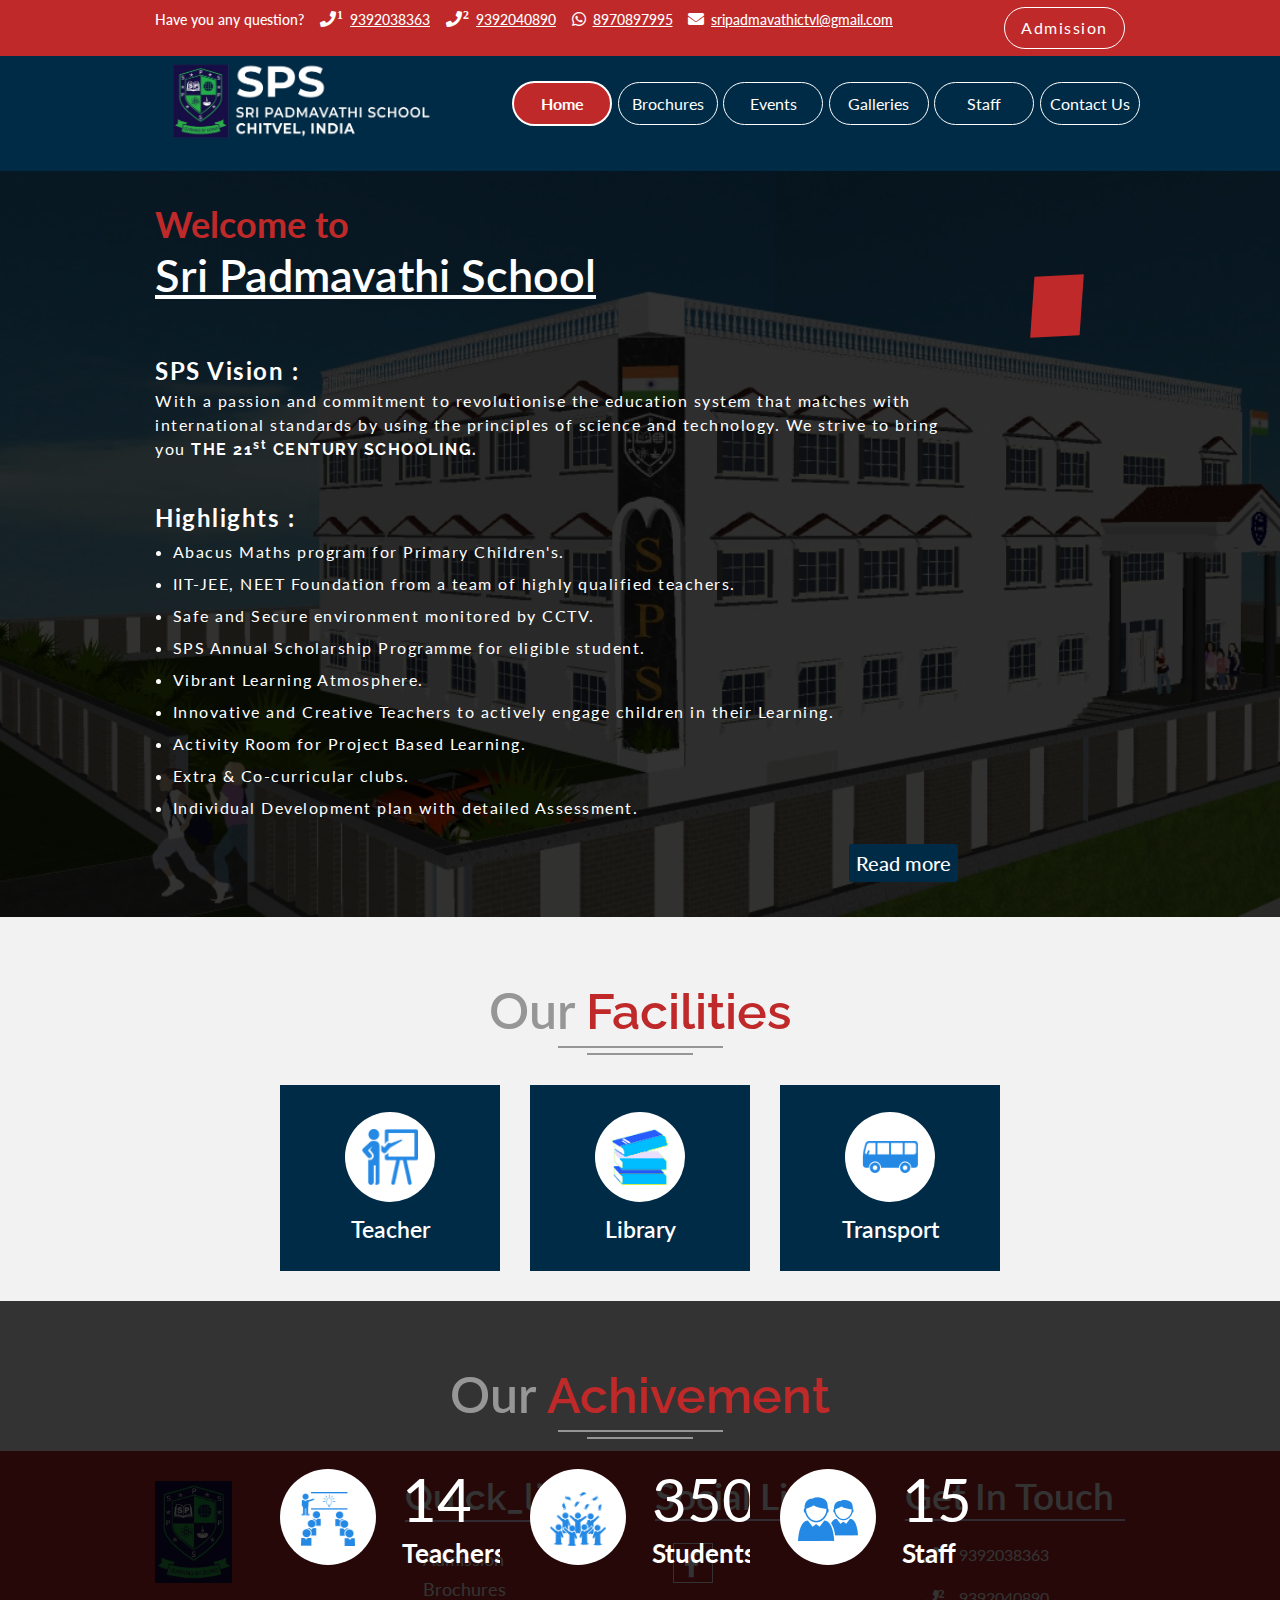
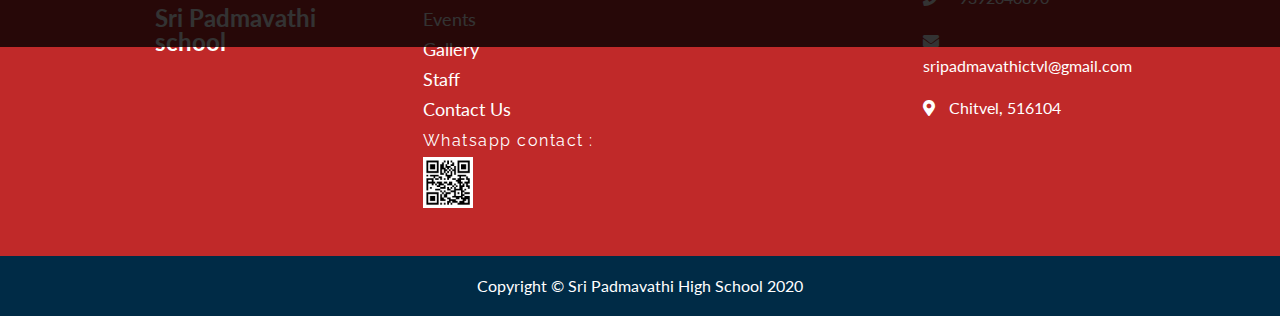
==== index.html @ c24237bf "gallery test" ====
<!DOCTYPE html>
<html>
    <head>
        <meta charset="utf-8">
        <meta charset="ISO-8859-15">
        <meta http-equiv="X-UA-Compatible" content="IE=edge">
        <meta name="viewport" content="width=device-width, initial-scale=1">
        <title>Sri Padmavathi School</title>
        <!--
        <link rel="stylesheet" href="./assets/css/front/style.css">
        <link rel="stylesheet" href="./assets/css/front/rtl.css">
        <link rel="stylesheet" href="./assets/css/rtl/custom-rtl.css">
    -->
        <link rel="stylesheet" href="./assets/css/front/bootstrap.min.css">
        <link rel="stylesheet" href="./assets/css/front/bootstrap-theme.min.css">
        <link rel="stylesheet" href="./assets/css/front/jquery-ui.css">
        <link rel="stylesheet" href="./assets/css/front/fontawesome-all.min.css">
        <link rel="stylesheet" href="./assets/css/front/animate.css">
        <link rel="stylesheet" href="./assets/css/front/meanmenu.css">
        <link rel="stylesheet" href="./assets/css/front/jquery.fancybox.min.css">
        <link rel="stylesheet" href="./assets/css/front/theme/rebecca-purple.css">
        <link rel="stylesheet" href="./assets/css/front/responsive.css">
        <link href='https://fonts.googleapis.com/css?family=Lato:300,400,700,400italic,300italic' rel='stylesheet' type='text/css'>
        <link rel="stylesheet" href="../assets/carousel/docs.theme.min.css">

        <link rel="stylesheet" href="../assets/carousel/owl.carousel.min.css">
        <link rel="stylesheet" href="../assets/carousel/owl.theme.default.min.css">
    

        <!--[if lt IE 9]>
        <script src="https://oss.maxcdn.com/libs/html5shiv/3.7.0/html5shiv.js"></script>
        <script src="https://oss.maxcdn.com/libs/respond.js/1.4.2/respond.min.js"></script>
        <![endif]-->

        <script src="./assets/js/front/jquery-3.3.1.min.js"></script>
        <script src="./assets/js/jquery.validate.js"></script>
        

    </head>
    <body>
        <header>
            <div class="header-top-area">
                <div class="container">
                    <div class="row">
                        <div class="col-lg-10 col-md-10 col-sm-6 col-6 hta-left1">
                            <div class="hta-box">
                                <p class="text">Have you any question?</p>
                            </div>
                            <div class="hta-box">
                                <a href="tel:9392038363">
                                    <span class="icon"><i class="fas fa-phone"><sup>1</sup></i></span>
                                    <p class="text" style="text-decoration: underline;">9392038363</p>
                                </a>
                            </div> 
                            <div class="hta-box">
                                <a href="tel:9392040890">
                                    <span class="icon"><i class="fas fa-phone"><sup>2</sup></i></span>
                                    <p class="text" style="text-decoration: underline;">9392040890</p>
                                </a>
                            </div> 
                            <div class="hta-box"> 
                                <a href="https://wa.link/x13hy2" target="_blank">
                                    <span class="icon"><i class="fab fa-wapp"></i></span>
                                    <p class="text" style="text-decoration: underline;">8970897995</p>
                                </a>
                            </div>
                            <div class="hta-box">
                                <a href="mailto:sripadmavathictvl@gmail.com" target="_blank">
                                    <span class="icon"><i class="fas fa-envelope"></i></span>
                                    <p class="text" style="text-decoration: underline;">sripadmavathictvl@gmail.com</p>
                                </a>
                            </div>                    
                        </div>
                        <div class="col-lg-2 col-md-2 col-sm-6 col-6 hta-right text-right">
                            <div class="hta-box">
                                <a class="nav-link" style="color:#fff; border-radius:25px; border:1px solid #fff;" href="" src="./src/contact.html">Admission</a>
                            </div>
                        </div>
                    </div>
                </div>
            </div>
            <div class="header-bottom-area">
                <div class="container">
                    <div class="row">
                        <div class="col-lg-4 offset-lg-0 col-md-4 offset-md-3 col-sm-6 col-6 logoWrapper">
                            <div class="logo">
                                <!--<a href="#">
                                        <img style="height:80%;width:100%;top:10%;position: relative;" src="./assets/images/sps_logo_bg_blue.jpeg" alt=""  />
                                </a> -->
                            </div>
                        </div>
                        <div class="col-lg-8 offset-lg-0 col-md-8 offset-md-2 col-sm-6 col-6 buttonWrapper ">
                            <div class="menu">
                                <nav id="mobile_menu_active">
                                    <ul id="menu">
                                        <li><a class="nav-link active" href="" src="./src/home.html">Home</a></li>
                                        <li><a class="nav-link" href="" src="./src/brochure.html">Brochures</a></li>
                                        <li><a class="nav-link" href="" src="./src/event.html">Events</a></li>
                                        <li><a class="nav-link" href="" src="./src/gallery.html">Galleries</a></li>
                                        <li><a class="nav-link" href="" src="./src/teacher.html">Staff</a></li>
                                        <li><a class="nav-link" href="" src="./src/contact.html">Contact us</a></li>
                                    </ul>
                                </nav>
                            </div>
                        </div>
                    </div>
                </div>
            </div>
            <div id="content-placeholder">
                <!--
                <iframe id="content-wrapper-frame" src="./src/home.html" frameborder="0" width="100%" height="100%" seamless></iframe> 
                -->
            </div>
        </header>
        <footer>
            <div class="footer-top-area">
                <div class="container">
                    <div class="row">
                        <div class="col-lg-3 col-md-7 col-sm-7 col-12">
                            <div class="footer-widget">
                                <div class="fw-logo">
                                    <img src="./assets/images/sps-only-logo.png" alt="" style="height:100%;width:35%" />
                                </div>
                                <p class="text" style="font-weight: bold; font-size:1.5em;">
                                    Sri Padmavathi school
                                </p>
                            </div>
                        </div>
                        <div class="col-lg-3 col-md-5 col-sm-5 col-12">
                            <div class="footer-widget">
                                <h2 class="fw-title"> <span>Quick_link</span></h2>
                                <ul class="links">
                                    <li><a href="" src="./src/contact.html">Admission</a></li>
                                    <li><a href="" src="./src/brochure.html">Brochures</a></li>
                                    <li><a href="" src="./src/event.html">Events</a></li>
                                    <li><a href="" src="./src/gallery.html">Gallery</a></li>
                                    <li><a href="" src="./src/teacher.html">Staff</a></li>
                                    <li><a href="" src="./src/contact.html">Contact Us</a></li>
                                    <li><span style="color:#fff">Whatsapp contact : </span><img width="25%" src="./assets/images/wapp_barcode.jpeg" /></li>
                                </ul>
                            </div>
                        </div>
                        <div class="col-lg-3 col-md-5 col-sm-5 col-12">
                            <div class="footer-widget">
                                <h2 class="fw-title">Social Links</h2>
                                <ul class="social">
                                    <li><a href="https://www.facebook.com/spsctvl/?ti=as" target="_blank"><i class="fab fa-facebook-f"></i></a></li>
                                    <!--<li><a href="twitter_url" target="_blank"><i class="fab fa-twitter"></i></a></li>
                                    <li><a href="linkedin_url" target="_blank"><i class="fab fa-linkedin-in"></i></a></li>
                                    <li><a href="google_plus_url" target="_blank"><i class="fab fa-google-plus-g"></i></a></li>
                                    <li><a href="youtube_url" target="_blank"><i class="fab fa-youtube"></i></a></li>
                                    <li><a href="instagram_url" target="_blank"><i class="fab fa-instagram"></i></a></li>
                                    <li><a href="pinterest_url" target="_blank"><i class="fab fa-pinterest-p"></i></a></li>
                                    -->
                                </ul>
                            </div>
                        </div>
                        <div class="col-lg-3 col-md-7 col-sm-7 col-12">
                            <div class="footer-widget">
                                <h2 class="fw-title">Get In Touch</h2>
                                <ul class="address">
                                    <li><span class="icon"><i class="fas fa-phone"><sup>1</sup></i></span> 
                                        9392038363
                                    </li>
                                    <li><span class="icon"><i class="fas fa-phone"><sup>2</sup></i></span> 
                                        9392040890
                                    </li>
                                    <li><span class="icon"><i class="fas fa-envelope"></i></span>
                                        sripadmavathictvl@gmail.com
                                    </li>
                                    <li><span class="icon"><i class="fas fa-map-marker-alt"></i></span> 
                                        Chitvel, 516104
                                    </li>
                                </ul>
                            </div>
                        </div>
                    </div>
                </div>
            </div>
            <div class="footer-bottom-area">
                <div class="container text-center">
                    <p class="copyright">
                        Copyright © Sri Padmavathi High School 2020              
                    </p>
                </div>
            </div>
        </footer>
        <!-- Scripts -->
        
        <script src="./assets/js/front/jquery-ui.js"></script>
        <script src="./assets/js/front/jquery.counterup.min.js"></script>
        <script src="./assets/js/front/jquery.meanmenu.js"></script>
        <script src="./assets/js/front/jquery.fancybox.min.js"></script>
        <script src="./assets/js/front/jquery.scrollUp.js"></script>
        <script src="./assets/js/front/jquery.waypoints.min.js"></script>
        <script src="./assets/js/front/popper.min.js"></script>
        <script src="./assets/js/front/bootstrap.min.js"></script>
        <script src="./assets/js/front/theme.js"></script> 
        <script>
            $(document).ready(function(){
                window.scrollTo({top: 0, behavior: 'smooth'});
                $('#content-placeholder').load('./src/home1.html')
                $('.nav-link').click(function(e){
                    e.preventDefault();
                    $('.nav-link').removeClass('active');
                    $(this).addClass('active');
                    $('#content-placeholder').load($(this).attr('src'));
                    //$("#content-wrapper-frame").attr("src", $(this).attr("src"));
                    window.scrollTo({top: 0, behavior: 'smooth'});
                });

                $(".footer-widget .links a").click(function(e) {
                    e.preventDefault();
                    $("#content-wrapper-frame").attr("src", $(this).attr("src"));
        
                    window.scrollTo({top: 0, behavior: 'smooth'});
                });

                $('.mean-nav #menu li a.nav-link').click(function(e) {
                    e.preventDefault();
                    $(".meanclose").click();
                });

                
            });

        </script>
    </body>
</html>
---- assets/css/front/style.css ----
/*-----------------------------------------------------------------------------------

    CSS INDEX
    ===================
  
    Theme default CSS
    1. Home
        1.2 Slider
        1.3 Top Banner
        1.4 Facilities Area
        1.5 Latest Event
        1.6 Achivement Area
        1.7 Latest News
        1.8 Testimonial Area
        1.9 Footer
    2. News
    3. News Details
    4. Event
    5. Event Details
    6. Teacher
    7. Notice
    8. Notice Details
    9. Holiday
    10. Holiday Details
    11. Gallery
    12. Contact
    13. Login
    
-----------------------------------------------------------------------------------*/

/*----------------------------------------*/
/*  Theme default CSS
/*----------------------------------------*/

/*google-font*/

@import url('https://fonts.googleapis.com/css?family=Raleway:300,400,500,600,700,800');

@media print {  
    header, footer , .page-breadcumb-area, .no-print{ display: none; }
    .admission-form, .content-area, .container{width: 90% !important;} 
    .admission-form{ border: 1px solid #6fb8ff; }
    @page { margin: 0; } 
    .admission-form-title{
        margin-bottom: 5px;
        margin-top: 10px;
        background-color:  #e4e4e4;
        padding-left: 10px;
    }
}

.clear {
    clear: both
}

::-moz-selection {
    background: #00b0ff;
    color: #fff;
    text-shadow: none;
}

::selection {
    background: #00b0ff;
    color: #fff;
    text-shadow: none;
}

.no-mar {
    margin: 0 !important;
}

.no-pad {
    padding: 0 !important;
}

div#preloader {
    background: #ffffff url("../../../assets/images/front/loader.gif") no-repeat scroll center center;
    height: 100%;
    left: 0;
    overflow: visible;
    position: fixed;
    top: 0;
    width: 100%;
    z-index: 999;
}


.header-bottom-area.navbar-fixed-top {
    -webkit-animation-duration: 0.8s;
    animation-duration: 0.8s;
    -webkit-animation-name: fadeInDown;
    animation-name: fadeInDown;
    -webkit-animation-timing-function: ease-in-out;
    animation-timing-function: ease-in-out;
    bottom: auto;
    -webkit-box-shadow: 0 4px 12px -4px rgba(0, 0, 0, 0.75);
    box-shadow: 0 4px 12px -4px rgba(0, 0, 0, 0.75);
    left: 0;
    padding: 0;
    position: fixed;
    right: 0;
    top: 0;
    width: 100%;
    z-index: 999;
}

.mar-bot-50 {
    margin-bottom: 50px;
}

.mar-bot-40 {
    margin-bottom: 40px;
}

.mar-bot-35 {
    margin-bottom: 35px;
}

.mar-bot-30 {
    margin-bottom: 30px;
}

.mar-top-30 {
    margin-top: 30px;
}

.mar-top-80 {
    margin-top: 80px;
}

.mar-top-80 {
    margin-top: 80px;
}

.mar-top-55 {
    margin-top: 55px;
}

.mar-top-108 {
    margin-top: 108px;
}

.text-left {
    text-align: left;
}

.text-center {
    text-align: center;
}

.text-right {
    text-align: right;
}

*,
*:before,
*:after {
    -webkit-box-sizing: border-box;
    box-sizing: border-box;
}

*:focus {
    outline: 0;
}

html {
    font-size: 62.5%;
    -webkit-font-smoothing: antialiased;
}

body {
    background: #fff;
    font-weight: normal;
    font-size: 15px;
    letter-spacing: 1.5px;
    color: #888;
    line-height: 30px;
    -webkit-font-smoothing: antialiased;
    /* Fix for webkit rendering */
    -webkit-text-size-adjust: 100%;
}

img {
    max-width: 100%;
    height: auto;
}

button,
input,
textarea {
    letter-spacing: 1px;
}

/* 
Table Of Contents
=========================
- Default Typography
- Custom Typography
=========================
*/


/* 
--------------------------
- Default Typography
--------------------------
*/

body {
    font-family: 'Raleway', sans-serif;
}

h1,
h2,
h3,
h4,
h5,
h6 {
    margin: 0;
    font-family: 'Raleway', sans-serif;
    font-weight: 700;
    color: #000;
    letter-spacing: 0;
}

h1 a,
h2 a,
h3 a,
h4 a,
h5 a,
h6 a {
    font-weight: inherit;
    font-family: 'Raleway', sans-serif;
}

h1 {
    font-size: 36px;
    line-height: 40px;
    letter-spacing: 0;
    margin-bottom: 0px;
}

h2 {
    font-size: 22px;
    line-height: 26px;
    margin-bottom: 0px;
}

h3 {
    font-size: 24px;
    line-height: 28px;
    margin-bottom: 0px;
}

h4 {
    font-size: 20px;
    line-height: 24px;
}

h5 {
    font-size: 16px;
    line-height: 20px;
}

h6 {
    font-size: 14px;
    line-height: 18px;
}

p {
    font-family: 'Raleway', sans-serif;
    font-size: 14px;
    font-weight: normal;
    letter-spacing: 0;
    line-height: 28px;
    margin: 0;
}

p img {
    margin: 0;
}

span {
    font-family: 'Raleway', sans-serif;
}

/* em and strong */

em {
    font: 15px/30px;
}

strong,
b {
    font: 15px/30px;
}

small {
    font-size: 11px;
    line-height: inherit;
}

/*  blockquotes */

blockquote {
    border-left: 0 none;
    font-family: 'Raleway', sans-serif;
    margin: 10px 0;
    padding-left: 40px;
    position: relative;
}

blockquote::before {
    color: #4e5665;
    content: "";
    font-family: "Font Awesome 5 Free";
    font-weight: 900;
    font-size: 36px;
    left: 20px;
    line-height: 0;
    margin: 0;
    opacity: 0.5;
    position: absolute;
    top: 20px;
}

blockquote p {
    font-style: italic;
    padding: 0;
    font-size: 18px;
    line-height: 36px;
}

blockquote cite {
    display: block;
    font-size: 12px;
    font-style: normal;
    line-height: 18px;
}

blockquote cite:before {
    content: "\2014 \0020";
}

blockquote cite a,
blockquote cite a:visited {
    color: #8B9798;
    border: none
}

/* abbreviations */

abbr {
    color: #444;
    font-weight: 700;
    font-variant: small-caps;
    text-transform: lowercase;
    letter-spacing: .6px;
}

abbr:hover {
    cursor: help;
}

/* links */
/*
a,
a:visited {
    text-decoration: none;
    font-family: 'Raleway', sans-serif;
    font-weight: normal;
    font-size: 12px;
    color: #fff;
    transition: all 0.3s ease-in-out;
    -webkit-transition: all 0.3s ease-in-out;
    -moz-transition: all 0.3s ease-in-out;
    -o-transition: all 0.3s ease-in-out;
    outline: 0;
}*/

a:hover,
a:active {
    color: #00b0ff;
    text-decoration: none;
    outline: 0;
}

a:focus {
    text-decoration: none;
    outline: 0;
}

p a,
p a:visited {
    line-height: inherit;
    outline: 0;
}

a.active-page {
    color: #e6ae48;
}

/* list */

ul,
ol {
    margin-bottom: 0px;
    margin-top: 0px;
}

ul {
    margin: 0;
}

ol {
    list-style: decimal;
}

ol,
ul.square,
ul.circle,
ul.disc {
    margin-left: 0px;
}

ul.square {
    list-style: square outside;
}

ul.circle {
    list-style: circle outside;
}

ul.disc {
    list-style: disc outside;
}

ul ul,
ul ol,
ol ol,
ol ul {
    margin: 0;
}

ul ul li,
ul ol li,
ol ol li,
ol ul li {
    margin-bottom: 0px;
}

li {
    line-height: 18px;
    margin-bottom: 0px;
}

ul.large li {}

li p {}

/* definition list */
dl {
    margin: 12px 0;
}

dt {
    margin: 0;
    color: #11ABB0;
}

dd {
    margin: 0 0 0 20px;
}

button {}

/* 
--------------------------
- Custom Typography
--------------------------
*/

/* Your Custom Typography. */

.bg-with-black {
    position: relative;
    z-index: 2;
}

.bg-with-black::before {
    background: #000 none repeat scroll 0 0;
    content: "";
    height: 100%;
    left: 0;
    opacity: 0.3;
    position: absolute;
    top: 0;
    width: 100%;
    z-index: 0;
}

.bg-with-white {
    position: relative;
}

.bg-with-white::before {
    background: #fff none repeat scroll 0 0;
    content: "";
    height: 100%;
    left: 0;
    opacity: 0.3;
    position: absolute;
    top: 0;
    width: 100%;
    z-index: 0;
}

.bg-with-blue {
    position: relative;
}

.bg-with-blue::before {
    background: #00bff3 none repeat scroll 0 0;
    content: "";
    height: 100%;
    left: 0;
    opacity: 0.6;
    position: absolute;
    top: 0;
    width: 100%;
    z-index: 0;
}

.hvr-bs:hover {
    -webkit-box-shadow: 0 8px 16px 0 rgba(0, 0, 0, 0.2), 0 6px 20px 0 rgba(0, 0, 0, 0.19);
    box-shadow: 0 8px 16px 0 rgba(0, 0, 0, 0.2), 0 6px 20px 0 rgba(0, 0, 0, 0.19);
}

/*----------------------------------------*/
/*  1. Home
/*----------------------------------------*/

.glbscl-link-btn {
    background: #2489e5 none repeat scroll 0 0;
    border: 0 none;
    border-radius: 3px;
    color: #ffffff !important;
    cursor: pointer;
    display: inline-block;
    font-size: 20px;
    font-weight: 500;
    letter-spacing: 0;
    line-height: 24px;
    padding: 7px 7px;
    -webkit-transition: all 0.3s ease 0s;
    transition: all 0.3s ease 0s;
}

.glbscl-link-btn:hover {
    color: #ffffff;
}

header {
    min-height: 144px;
    position: relative;
}

.header-top-area {
    background: #1bccfc none repeat scroll 0 0;
}

.hta-left {
        text-align: center;
        font-size: 10px;
    }

.hta-box {
    display: inline-block;
    margin-right: 10px;
    padding: 7px 0;
}

.hta-box:last-child {
    margin-right: 0;
}

.hta-box .icon {
    color: #ffffff;
    display: inline-block;
    margin-right: 4px;
}

.hta-box .text {
    color: #ffffff;
    display: inline-block;
    font-size: 14px;
    font-weight: 500;
    letter-spacing: 0;
    line-height: 18px;
}

.header-bottom-area {
    background: #2489e5 none repeat scroll 0 0;
    bottom: 0;
    left: 0;
    position: absolute;
    right: 0;
    z-index: 99;
}

.logo {
    padding: 13px 0;
    position: relative;
}

.logo a {
    display: block;
}

.logo a img {
    height: 74px;
}

.menu {
    text-align: right;
}

.menu ul {
    list-style: outside none none;
    padding: 0;
}

.menu ul li {
    display: inline-block;
    margin: 0;
    position: relative;
}

.menu ul li a {
    color: #ffffff;
    display: block;
    font-size: 18px;
    letter-spacing: 0;
    line-height: 24px;
    padding: 38px 8px;
    text-transform: capitalize;
}


.menu ul li:hover a {
    text-shadow: 1px 1px #1bccfc;
}

.menu ul li a .icon {
    font-size: 12px;
    margin-left: 4px;
}

.menu.mean-container ul li a .icon {
    display: none;
}

.menu ul li .drop {
    background: #ffffff none repeat scroll 0 0;
    -webkit-box-shadow: 1px 4px 13px -4px rgba(0, 0, 0, 0.75);
    box-shadow: 1px 4px 13px -4px rgba(0, 0, 0, 0.75);
    left: 0;
    min-width: 200px;
    padding: 6px 0;
    position: absolute;
    text-align: left;
    top: 100%;
    -webkit-transform: scaleY(0);
    transform: scaleY(0);
    -webkit-transform-origin: center top 0;
    transform-origin: center top 0;
    -webkit-transition: all 0.3s ease 0s;
    transition: all 0.3s ease 0s;
    z-index: 990;
}

.menu ul li:nth-last-child(1) .drop,
.menu ul li:nth-last-child(2) .drop {
    left: auto;
    right: 0;
}

.menu ul li:hover .drop {
    -webkit-transform: scaleY(1);
    transform: scaleY(1);
}

.menu ul li .drop li {
    display: block;
    margin: 0;
    position: relative;
}

.menu ul li .drop li a {
    color: #242424;
    padding: 6px 10px;
    text-shadow: none;
}

.menu ul li .drop li:hover a {
    color: #1bccfc;
}

.menu ul li .drop li .third {
    background: #ffffff none repeat scroll 0 0;
    -webkit-box-shadow: 1px 4px 13px -4px rgba(0, 0, 0, 0.75);
    box-shadow: 1px 4px 13px -4px rgba(0, 0, 0, 0.75);
    left: 100%;
    min-width: 200px;
    opacity: 0;
    position: absolute;
    top: 0;
    -webkit-transition: all 0.3s ease 0s;
    transition: all 0.3s ease 0s;
    visibility: hidden;
}

.menu ul li:nth-last-child(1) .drop li .third,
.menu ul li:nth-last-child(2) .drop li .third {
    left: auto;
    right: 100%;
}

.menu ul li .drop li:hover .third {
    opacity: 1;
    visibility: visible;
}

.menu ul li .drop li .third li {
    display: block;
}

.menu ul li .drop li .third li a {
    color: #242424;
    text-shadow: none;
}

.menu ul li .drop li .third li:hover a {
    color: #1bccfc;
}

.mean-container .mean-bar::after {
    content: "";
}

/* 1.2 Slider */

.slider-area {
    margin: 0;
}

.single-slider {
    position: relative;
}

.single-slider .img {}

.single-slider .content {
    left: 0;
    position: absolute;
    right: 0;
    top: 50%;
    -webkit-transform: translateY(-50%);
            transform: translateY(-50%);
    z-index: 5;
}

.single-slider .content .intro {
    font-size: 33px;
    font-weight: 600;
    line-height: 45px;
    margin: 0 0 16px;
}

.active .single-slider .content .intro {
    -webkit-animation-delay: 0.3s;
    animation-delay: 0.3s;
    -webkit-animation-name: fadeInUp;
    animation-name: fadeInUp;
}

.single-slider .content .title {
    font-size: 48px;
    line-height: 68px;
    margin: 0 0 75px;
}

.active .single-slider .content .title {
    -webkit-animation-delay: 0.5s;
    animation-delay: 0.5s;
    -webkit-animation-name: fadeInUp;
    animation-name: fadeInUp;
}

.single-slider .content .link {}

.active .single-slider .content .link {
    -webkit-animation-delay: 0.7s;
    animation-delay: 0.7s;
    -webkit-animation-name: fadeInUp;
    animation-name: fadeInUp;
}

.slider-area .owl-dots {
    bottom: 51px;
    left: 0;
    position: absolute;
    right: 0;
    text-align: center;
}

.slider-area .owl-dots .owl-dot {
    background: #2489e5 none repeat scroll 0 0;
    border: 1px solid #ffffff;
    display: inline-block;
    height: 6px;
    margin: 0 4px;
    -webkit-transition: all 0.3s ease 0s;
    transition: all 0.3s ease 0s;
    width: 14px;
}

.slider-area .owl-dots .owl-dot.active {
    background: #ffffff none repeat scroll 0 0;
}

/* 1.3 Top Banner */

.top-banner-area {
    padding: 100px 0;
}

.top-banner-content {}

.top-banner-content .intro {
    color: #C02929;
    font-size: 36px;
    font-weight: 400;
    line-height: 36px;
    margin: 0 0 11px;
    font-weight: bold;
}

.top-banner-content .title {
    border-bottom: 1px solid #0062cc;
    color: #474747;
    font-size: 42px;
    font-weight: 600;
    line-height: 40px;
    margin: 0 0 43px;
    padding: 0 0 17px;
}

.top-banner-content .text {
    color: #161616;
    font-size: 16px;
    line-height: 24px;
    margin: 0 0 38px;
}

.top-banner-content .more .link {}

.top-banner-img {
    display: inline-block;
    padding: 20px 26px;
    position: relative;
    z-index: 3;
    top: 10%;
}

.top-banner-img::before {
    background: #2489e5 none repeat scroll 0 0;
    content: "";
    height: 100%;
    left: 0;
    margin: auto;
    position: absolute;
    right: 0;
    top: 0;
    -webkit-transform: skewY(-3deg) skewX(-4deg) scale(0.95);
    transform: skewY(-3deg) skewX(-4deg) scale(0.95);
    width: 100%;
    z-index: -1;
}

.top-banner-img::before {
    position: absolute;
}

.top-banner-img img {}

/* 1.4 Facilities Area */

.facilities-area {
    background: #f2f2f2 none repeat scroll 0 0;
    padding: 92px 0 70px;
}

.section-title {
    margin: 0 0 60px;
}

.section-title .title {
    color: #969696;
    font-size: 50px;
    font-weight: 600;
    line-height: 50px;
    padding: 0 0 16px;
    position: relative;
    text-transform: capitalize;
}

.section-title.white .title {
    color: #ffffff;
}

.section-title .title::before {
    background: #969696 none repeat scroll 0 0;
    content: "";
    height: 2px;
    left: 0;
    margin: auto;
    position: absolute;
    right: 0;
    top: 90%;
    width: 165px;
}

.section-title .title::after {
    background: #969696 none repeat scroll 0 0;
    content: "";
    height: 2px;
    left: 0;
    margin: auto;
    position: absolute;
    right: 0;
    top: 100%;
    width: 106px;
}

.section-title .title .inner {
    color: #2489e5;
}

.single-faclities {
    background: #2489e5 none repeat scroll 0 0;
    cursor: pointer;
    margin: 0 0 30px;
    padding: 27px 0 26px;
    text-align: center;
    -webkit-transition: all 0.3s ease 0s;
    transition: all 0.3s ease 0s;
}

.single-faclities:hover {
    -webkit-transform: translateY(-3px);
            transform: translateY(-3px);
}

.single-faclities .icon {
    background: #ffffff none repeat scroll 0 0;
    border-radius: 100px;
    display: -webkit-box;
    display: -ms-flexbox;
    display: flex;
    height: 90px;
    margin: auto;
    text-align: center;
    width: 90px;
}

.single-faclities .icon img {
    -ms-flex-item-align: center;
    align-self: center;
    margin: auto;
    max-width: 56px;
    text-align: center;
    width: auto;
}

.single-faclities .icon span {
    -ms-flex-item-align: center;
    align-self: center;
    color: #2489e5;
    font-size: 40px;
    margin: auto;
}

.single-faclities .name {
    color: #ffffff;
    font-weight: 600;
    margin: 11px 0 0;
}

/* 1.5 Latest Event */

.latest-event {
    padding: 93px 0 70px;
}

.single-event {
    background: #f6f6f6 none repeat scroll 0 0;
    margin: 0 0 30px;
    -webkit-transition: all 0.3s ease 0s;
    transition: all 0.3s ease 0s;
}

.single-event:hover {
    -webkit-box-shadow: 2px 2px 10px -7px rgba(0, 0, 0, 0.75);
            box-shadow: 2px 2px 10px -7px rgba(0, 0, 0, 0.75);
}

.single-event .img {
    max-height: 250px;
    overflow: hidden;
    position: relative;
}

.single-event .img::after {
    border-color: transparent #f6f6f6 transparent transparent;
    border-style: solid;
    border-width: 40px 358px;
    bottom: -40px;
    content: "";
    position: absolute;
    right: 0;
    z-index: 9;
}

.single-event .img img {
    width: 100%;
}

.single-event .content {
    padding: 27px 18px 30px;
}

.single-event .content .title,
.single-event .content .title a {
    font-size: 24px;
    font-weight: 600;
    letter-spacing: 0;
    line-height: 26px;
    margin: 0 0 29px;
}

.single-event .content .list {
    list-style: outside none none;
    padding: 0;
}

.single-event .content .list .info {
    color: #161616;
    display: block;
    font-size: 18px;
    letter-spacing: 0;
    line-height: 25px;
    padding-left: 25px;
    position: relative;
}

.single-event .content .list .info .icon {
    color: #2489e5;
    font-size: 16px;
    left: 0;
    position: absolute;
    top: 50%;
    -webkit-transform: translateY(-50%);
    transform: translateY(-50%);
}

.single-event .content .more {
    margin: 32px 0 0;
}

.single-event .content .more .link {
    display: inline-block;
    padding: 5px 7px;
}

/* 1.6 Achivement Area */

.achivement-area {
    background: rgba(0, 0, 0, 0) url("../../../assets/images/front/achivement-bg.jpg") no-repeat fixed center center / cover;
    padding: 93px 0 68px;
}

.achivement-area::before {
    opacity: 0.8;
}

.single-achivement {
    overflow: hidden;
    margin: 0 0 30px;
}

.single-achivement .icon {
    background: #ffffff none repeat scroll 0 0;
    border-radius: 100px;
    float: left;
    height: 96px;
    line-height: 96px;
    text-align: center;
    width: 96px;
}

.single-achivement .icon span {
    color: #2489e5;
    font-size: 44px;
}

.single-achivement .icon img {
    max-height: 54px;
}

.single-achivement .content {
    overflow: hidden;
    padding-left: 26px;
}

.single-achivement .content .counter {
    color: #ffffff;
    font-size: 60px;
    line-height: 60px;
    margin: 0 0 10px;
}

.single-achivement .content .name {
    color: #ffffff;
    font-size: 26px;
    font-weight: 700;
    line-height: 28px;
}

/* 1.7 Latest News */

.latest-news-area {
    padding: 93px 0 68px;
}

.single-news {
    border: 6px solid #f6f6f6;
    margin: 0 0 30px;
    position: relative;
    -webkit-transition: all 0.3s ease 0s;
    transition: all 0.3s ease 0s;
    z-index: 5;
}

.single-news:hover {
    border: 6px solid #2489E5;
}

.single-news .img {
    overflow: hidden;
    position: relative;
    z-index: 1;
}

.single-news .img::after {
    border-color: transparent #ffffff transparent transparent;
    border-style: solid;
    border-width: 40px 358px;
    bottom: -40px;
    content: "";
    position: absolute;
    right: 0;
    z-index: 2;
}

.single-news .img img {}

.single-news .content {
    padding: 12px 20px 18px;
    position: relative;
    z-index: 99;
}

.single-news .content .meta {
    list-style: outside none none;
    margin: 0 0 20px;
    padding: 0;
}

.single-news .content .meta .info {
    color: #161616;
    display: inline-block;
    font-size: 12px;
    font-style: italic;
    letter-spacing: 0;
    line-height: 16px;
    margin-right: 13px;
}

.single-news .content .meta .info:last-child {
    margin-right: 0;
}

.single-news .content .meta .info .icon {
    color: #2489e5;
    margin-right: 3px;
}

.single-news .content .title,
.single-news .content .title a {
    font-size: 20px;
    font-weight: 600;
    letter-spacing: 0;
    line-height: 24px;
    margin: 0 0 15px;
}

.single-news .content .text {
    color: #161616;
    font-size: 16px;
    line-height: 20px;
}

.single-news .content .more {
    margin: 31px 0 0;
}

.single-news .content .more .link {}

/* 1.8 Testimonial Area */

.testimonial-area {
    background: rgba(0, 0, 0, 0) url("../../../assets/images/front/testimonial-bg.jpg") no-repeat fixed center center / cover;
    padding: 93px 0 91px;
}

.testimonial-area::before {
    opacity: 0.7;
}

.testimonial-carousel {
    padding: 0 0 54px;
}

.single-testimonial {
    overflow: hidden;
}

.single-testimonial .auth-img {
    text-align: center;
    margin: 0 0 16px;
}

.single-testimonial .auth-img img {
    border-radius: 100px;
    height: 120px;
    margin: auto;
    width: 120px;
}

.single-testimonial .content {
    background: #ffffff none repeat scroll 0 0;
    border-radius: 3px;
    padding: 40px;
}

.single-testimonial .content .name {
    color: #363636;
    font-size: 20px;
    font-weight: 600;
    line-height: 24px;
    margin: 0 0 11px;
    padding: 0 0 4px;
    position: relative;
}

.single-testimonial .content .name::after {
    background: #afafaf none repeat scroll 0 0;
    bottom: 0;
    content: "";
    height: 2px;
    left: 0;
    position: absolute;
    width: 152px;
}

.single-testimonial .content .text {
    color: #161616;
    font-size: 16px;
    line-height: 22px;
    padding: 10px 26px;
    position: relative;
}

.single-testimonial .content .text::before,
.single-testimonial .content .text::after {
    color: #6b6b6b;
    font-family: "Font Awesome 5 Free";
    font-size: 20px;
    font-weight: 600;
    line-height: 20px;
    position: absolute;
}

.single-testimonial .content .text::before {
    content: "";
    left: 0;
    top: 0;
}

.single-testimonial .content .text::after {
    bottom: 0;
    content: "";
    right: 0;
}

.testimonial-carousel .owl-dots {
    bottom: 0;
    left: 0;
    position: absolute;
    right: 0;
    text-align: center;
}

.testimonial-carousel .owl-dots .owl-dot {
    background: #2489e5 none repeat scroll 0 0;
    border: 1px solid #ffffff;
    display: inline-block;
    height: 6px;
    margin: 0 4px;
    -webkit-transition: all 0.3s ease 0s;
    transition: all 0.3s ease 0s;
    width: 14px;
}

.testimonial-carousel .owl-dots .owl-dot.active {
    background: #ffffff none repeat scroll 0 0;
}

/* Apply Now */

.apply-now-area {
    padding: 100px 0;
}

.apply-now {
    background: #2489e5 none repeat scroll 0 0;
    padding: 50px 20px 50px 86px;
}

.apply-now .title {
    color: #ffffff;
    font-size: 36px;
    font-weight: 600;
    line-height: 40px;
}

.apply-now .link {
    background: #ffffff none repeat scroll 0 0;
    color: #2489e5;
    padding: 10px 14px;
}

/* 1.9 Footer */

footer {}

.footer-top-area {
    background: #0f5aca none repeat scroll 0 0;
    padding: 60px 0 18px;
}

.footer-widget {
    margin: 0 0 30px;
}

.footer-widget .fw-title {
    border-bottom: 2px solid #858585;
    color: #ffffff;
    font-weight: 600;
    line-height: 30px;
    margin: 0 0 22px;
    padding: 0 0 8px;
    text-transform: capitalize;
}

.footer-widget .fw-logo {
    margin: 0 0 23px;
}

.footer-widget .fw-logo img {
    height: 78px;
}

.footer-widget .text {
    color: #ffffff;
    font-size: 16px;
    line-height: 24px;
}

.footer-widget .links {
    list-style: outside none none;
    padding: 0;
}

.footer-widget .links li {
    display: block;
}

.footer-widget .links a {
    color: #ffffff;
    display: block;
    font-size: 18px;
    letter-spacing: 0;
    line-height: 30px;
}

.footer-widget .links a:hover {
    margin-left: 5px;
}

.footer-widget .social {
    list-style: outside none none;
    padding: 0;
}

.footer-widget .social li {
    display: inline-block;
    margin-bottom: 22px;
    margin-right: 17px;
}

.footer-widget .social a {
    border: 1px solid #ffffff;
    color: #ffffff;
    display: inline-block;
    font-size: 26px;
    height: 40px;
    line-height: 40px;
    text-align: center;
    width: 40px;
}

.footer-widget .social a:hover {
    background: #ffffff none repeat scroll 0 0;
    color: #0f5aca;
}

.footer-widget .address {
    list-style: outside none none;
    padding: 0;
}

.footer-widget .address li {
    color: #ffffff;
    font-size: 16px;
    letter-spacing: 0;
    line-height: 24px;
    margin: 0 0 18px;
}

.footer-widget .address li:last-child {
    margin-bottom: 0;
}

.footer-widget .address li .icon {
    margin-right: 10px;
}

.footer-bottom-area {
    background: #0b1a3d none repeat scroll 0 0;
}

.copyright {
    color: #ffffff;
    font-size: 16px;
    line-height: 20px;
    padding: 20px 0;
}

/*----------------------------------------*/
/*  2. News
/*----------------------------------------*/

.page-breadcumb-area {
    background: rgba(0, 0, 0, 0) url("../../../assets/images/front/breadcrumb-bg.jpg") no-repeat scroll center center / cover;
    padding: 83px 0 81px;
}

.page-breadcumb-area::before {
    opacity: 0.8;
    z-index: -1;
}

.page-breadcumb-area .title {
    color: #ffffff;
    font-size: 45px;
    font-weight: 600;
    line-height: 45px;
    text-decoration: underline;
}

.page-breadcumb-area .links {
    list-style: outside none none;
    margin: 9px 0 0;
    padding: 0;
}

.page-breadcumb-area .links li {
    display: inline-block;
    padding-right: 25px;
    position: relative;
}

.page-breadcumb-area .links li:last-child {
    padding-right: 0;
}

.page-breadcumb-area .links li::after {
    color: #2489e5;
    content: ">>";
    position: absolute;
    right: 0;
    top: 50%;
    -webkit-transform: translateY(-50%);
    transform: translateY(-50%);
}

.page-breadcumb-area .links li:last-child::after {
    display: none;
}

.page-breadcumb-area .links a {
    color: #2489e5;
    display: inline-block;
    font-size: 18px;
    font-weight: 600;
    letter-spacing: 0;
    line-height: 22px;
}

.page-news-area {
    padding: 100px 0 70px;
}

/*----------------------------------------*/
/*  3. News Details
/*----------------------------------------*/

.page-news-details-area {
    padding: 100px 0 38px;
}

.page-news-details {
    margin: 0 0 60px;
}

.page-news-details .banner {
    margin: 0 0 19px;
}

.page-news-details .banner img {
    width: auto;
    max-width: 100%;
}

.page-news-details .title {
    font-size: 28px;
    font-weight: 600;
    line-height: 32px;
    margin: 0 0 13px;
}

.page-news-details .meta {
    list-style: outside none none;
    margin: 0 0 20px;
    padding: 0;
}

.page-news-details .meta .info {
    color: #161616;
    display: inline-block;
    font-size: 12px;
    font-style: italic;
    letter-spacing: 0;
    line-height: 16px;
    margin-right: 13px;
}

.page-news-details .meta .info:last-child {
    margin-right: 0;
}

.page-news-details .meta .info .icon {
    color: #2489e5;
    margin-right: 3px;
}

.page-news-details .text {
    color: #161616;
    font-size: 16px;
    line-height: 26px;
    margin: 0 0 29px;
}

.page-news-details .blockquote {
    border-left: 2px solid #2489e5;
    color: #161616;
    font-size: 18px;
    font-style: italic;
    font-weight: 600;
    line-height: 24px;
    margin: 0 0 26px;
    padding: 20px 10px;
}

.page-news-details .share-news {
    border-top: 1px solid #a8a8a8;
    margin: 70px 0 0;
    padding: 27px 0 0;
    text-align: center;
}

.page-news-details .share-news .name {
    display: inline-block;
    font-size: 18px;
    font-weight: 600;
    line-height: 22px;
    margin-right: 3px;
}

.page-news-details .share-news .social {
    display: inline-block;
    list-style: outside none none;
    padding: 0;
}

.page-news-details .share-news .social li {
    display: inline-block;
    margin-right: 6px;
}

.page-news-details .share-news .social li:last-child {
    margin-right: 0;
}

.page-news-details .share-news .social .icon {
    border: 1px solid #acacac;
    color: #acacac;
    display: block;
    font-size: 18px;
    height: 29px;
    line-height: 29px;
    text-align: center;
    width: 29px;
}

.sidebar {
    margin: 0 0 30px;
}

.sidebar-widget {
    background: #f6f6f6 none repeat scroll 0 0;
    margin: 0 0 30px;
    padding: 14px 8px 28px;
}

.sidebar-title {
    font-size: 26px;
    font-weight: 600;
    line-height: 30px;
    margin: 0 0 17px;
    padding: 0 0 4px;
    position: relative;
}

.sidebar-title::after {
    background: #0f5aca none repeat scroll 0 0;
    bottom: 0;
    content: "";
    height: 1px;
    left: 0;
    position: absolute;
    width: 157px;
}

.widget-news {
    list-style: outside none none;
    padding: 0;
}

.widget-news li {
    border-bottom: 1px solid #2489e5;
    display: block;
    margin-bottom: 16px;
    padding-bottom: 15px;
}

.widget-news li:last-child {
    border-bottom: 0 none;
    margin-bottom: 0;
    padding-bottom: 0;
}

.widget-news li a {
    display: block;
    overflow: hidden;
}

.widget-news a .img {
    display: block;
    float: left;
    width: 118px;
}

.widget-news a .img img {
    width: 100%;
}

.widget-news a .content {
    display: block;
    overflow: hidden;
    padding: 2px 0 0 16px;
}

.widget-news a .content .meta {
    list-style: outside none none;
    margin: 0 0 9px;
    padding: 0;
}

.widget-news a .content .meta .info {
    border: 0 none;
    color: #161616;
    display: inline-block;
    font-size: 12px;
    font-style: italic;
    letter-spacing: 0;
    line-height: 16px;
    margin-bottom: 0;
    margin-right: 13px;
    padding-bottom: 0;
}

.widget-news a .content .meta .info:last-child {
    margin-right: 0;
}

.widget-news a .content .meta .info .icon {
    color: #2489e5;
    margin-right: 3px;
}

.widget-news a .content .title {
    display: block;
    font-size: 18px;
    font-weight: 600;
    letter-spacing: 0;
    line-height: 24px;
}

/*----------------------------------------*/
/*  4. Event
/*----------------------------------------*/

.page-event-area {
    padding: 100px 0 70px;
}

/*----------------------------------------*/
/*  5. Event Details
/*----------------------------------------*/

.page-event-details-area {
    padding: 100px 0 66px;
}

.page-event-details {
    margin: 0 0 30px;
}

.page-event-details .banner {
    margin: 0 0 18px;
}

.page-event-details .banner img {
    width: 100%;
}

.page-event-details .title {
    font-size: 28px;
    font-weight: 600;
    line-height: 32px;
    margin: 0 0 10px;
}

.page-event-details .event-meta {
    list-style: outside none none;
    margin: 0 0 21px;
    padding: 0;
}

.page-event-details .event-meta li {
    color: #161616;
    display: block;
    font-size: 16px;
    letter-spacing: 0;
    line-height: 32px;
}

.page-event-details .event-meta li .icon {
    color: #2489e5;
    margin-right: 8px;
}

.page-event-details .info-title {
    font-size: 26px;
    font-weight: 500;
    line-height: 30px;
    margin: 0 0 8px;
}

.page-event-details .text {
    color: #151515;
    font-size: 16px;
}


.widget-event {
    list-style: outside none none;
    padding: 0;
}

.widget-event li {
    border-bottom: 1px solid #2489e5;
    display: block;
    margin: 0 0 20px;
    padding: 0 0 15px;
}

.widget-event li:last-child {
    border: 0 none;
    margin-bottom: 0;
    padding-bottom: 0;
}

.widget-event li a {
    display: block;
    overflow: hidden;
}

.widget-event li a .img {
    display: block;
    float: left;
    width: 118px;
}

.widget-event li a .img img {
    width: 100%;
}

.widget-event li a .content {
    display: block;
    overflow: hidden;
    padding-left: 14px;
}

.widget-event li a .content .title {
    display: block;
    font-size: 16px;
    font-weight: 600;
    letter-spacing: 0;
    line-height: 20px;
}

.widget-event li a .content .event-meta {
    list-style: outside none none;
    padding: 0;
}

.widget-event li a .content .event-meta .info {
    border: 0 none;
    color: #161616;
    display: block;
    font-size: 14px;
    letter-spacing: 0;
    line-height: 20px;
    margin: 0;
    padding: 0;
}

.widget-event li a .content .event-meta .info .icon {
    color: #2489e5;
    margin-right: 8px;
}

/*----------------------------------------*/
/*  6. Teacher
/*----------------------------------------*/

.page-teacher-area {
    padding: 100px 0 70px;
}

/* .single-teacher {
    border: 1px solid #2489e5;
    margin: 0 0 30px;
}

.single-teacher .img {
    background: #f3f3f3 none repeat scroll 0 0;
    padding: 8px 0;
    text-align: center;
}

.single-teacher .img img {
    border-radius: 100px;
    height: 128px;
}

.single-teacher .info {
    background: #ffffff none repeat scroll 0 0;
    border-top: 1px solid #2489e5;
    padding: 14px 0;
    text-align: center;
}

.single-teacher .info .name {
    font-size: 22px;
    font-weight: 500;
    line-height: 26px;
    margin: 0 0 3px;
}

.single-teacher .info .desg {
    font-size: 18px;
    font-weight: 400;
    line-height: 22px;
}

.single-teacher .content {
    background: #2489e5 none repeat scroll 0 0;
    position: relative;
    -webkit-transition: all 0.3s ease 0s;
    transition: all 0.3s ease 0s;
}

.single-teacher:hover .content {
    background: #0f3960 none repeat scroll 0 0;
}

.single-teacher .content .contact {
    list-style: outside none none;
    padding: 16px 8px;
    -webkit-transition: all 0.3s ease 0s;
    transition: all 0.3s ease 0s;
}

.single-teacher:hover .content .contact {
    opacity: 0;
    visibility: hidden;
}

.single-teacher .content .contact li {
    color: #ffffff;
    display: block;
    font-size: 18px;
    letter-spacing: 0;
    line-height: 28px;
    padding-left: 22px;
    position: relative;
}

.single-teacher .content .contact li .icon {
    left: 0;
    margin-right: 8px;
    position: absolute;
    top: 0;
}

.single-teacher .content .social {
    left: 0;
    list-style: outside none none;
    opacity: 0;
    padding: 0;
    position: absolute;
    right: 0;
    text-align: center;
    top: 50%;
    -webkit-transform: translateY(-50%);
    transform: translateY(-50%);
    -webkit-transition: all 0.3s ease 0s;
    transition: all 0.3s ease 0s;
    visibility: hidden;
}

.single-teacher:hover .content .social {
    opacity: 1;
    visibility: visible;
}

.single-teacher .content .social li {
    display: inline-block;
    margin-right: 6px;
}

.single-teacher .content .social li:last-child {
    margin-right: 0;
}

.single-teacher .content .social li .link {
    border: 1px solid #ffffff;
    color: #ffffff;
    display: block;
    font-size: 26px;
    height: 40px;
    line-height: 40px;
    text-align: center;
    width: 40px;
} */

.single-team {
    border: 1px solid #e9e9e9;
    margin: 0 0 30px;
    position: relative;
    text-align: center;
    -webkit-transition: all 0.3s ease 0s;
    -o-transition: all 0.3s ease 0s;
    transition: all 0.3s ease 0s;
}

.single-team:hover{
    border-color: #2489E5;
    cursor: pointer;    
}

.single-team .st-upper {
    background: #2489e5 none repeat scroll 0 0;
    display: -webkit-flex;
    display: -moz-flex;
    display: -ms-flex;
    display: -o-flex;
    display: flex;
    flex-wrap: wrap;
    padding: 0 0 97px;
    text-align: left;
}

.single-team .st-upper .type {
    background: #2489C8 none repeat scroll 0 0;
    color: #fff;
    -webkit-flex: 1 1 50%;
    -moz-flex: 1 1 50%;
    -ms-flex: 1 1 50%;
    -o-flex: 1 1 50%;
    flex: 1 1 50%;
    font-weight: 700;
    line-height: 18px;
    padding: 7px 0 11px 19px;
    position: relative;
    z-index: 9;
    text-align: center;
    
}
/*
.single-team .st-upper .type::before {
    border-color: #2489C8 transparent transparent;
    border-style: solid;
    border-width: 36px 23px;
    content: "";
    position: absolute;
    right: -23px;
    top: 0;
    z-index: -1;
}*/

.single-team:hover  .st-content .social {   
   visibility: visible;
}

.single-team .st-content .social {
    background: #2489C8 none repeat scroll 0 0;
    color: #fff;
    -webkit-flex: 1 1 50%;
    -moz-flex: 1 1 50%;
    -ms-flex: 1 1 50%;
    -o-flex: 1 1 50%;
    flex: 1 1 50%;
    list-style: outside none none;   
    position: absolute;
    text-align: center;
    z-index: 5;
    visibility: hidden;   
    width: 88%;
}

.single-team .st-content .social li {
    display: inline-block;
}

.single-team .st-content .social li a {
    color: #fff;
    display: block;
    font-size: 14px;
    margin: 0 2px;
}

.single-team .st-content .social li a:hover {
    color: #2489E5;
}

.single-team .st-img {
    margin: 0 0 -30px;
    position: relative;
    top: -55px;
    z-index: 5;
}

.single-team .st-img img {
    border-radius: 100px;
    height: 110px;
}

.single-team .st-content {
    padding: 0 16px 22px;
}

.single-team .st-content .name,
.single-team .st-content .name a {
    font-size: 16px;
    font-weight: 900;
    letter-spacing: 0;
    line-height: 20px;
    text-transform: uppercase;
}

.single-team .st-content .contact .icon {
   color: blue;
}

.single-team .st-content .name:hover,
.single-team .st-content .name a:hover {
    color: #2489E5;
}

.single-team .st-content .name {
    margin: 0 0 7px;
}

.single-team .st-content .name a {
    display: block;
}

.single-team .st-content .text {
    color: #333333;
}



.single-team .st-content .contact {
    list-style: outside none none;
    padding: 16px 8px;
    -webkit-transition: all 0.3s ease 0s;
    transition: all 0.3s ease 0s;
}


.single-team .st-content .contact li {
    color: #333333;
    display: block;
    font-size: 16px;
    letter-spacing: 0;
    line-height: 28px;
    padding-left: 22px;
    position: relative;
    text-align: left;
}

.single-team .st-content .contact li .icon {
    left: 0;
    margin-right: 8px;
    position: absolute;
    top: 0;
}


/*----------------------------------------*/
/*  7. Notice
/*----------------------------------------*/

.page-notice-area {
    padding: 100px 0 70px;
}

.single-notice {
    background: #f8f7f7 none repeat scroll 0 0;
    border: 1px solid #2489e5;
    margin: 0 0 30px;
    padding: 24px 14px;
    transition: all 0.3s ease 0s;
}

.single-notice:hover {
    box-shadow: 0 2px 3px 0 rgba(0, 0, 0, 0.2), 0 2px 4px 0 rgba(0, 0, 0, 0.19);
}

.single-notice .title {
    font-weight: 600;
    margin: 0 0 16px;
}
.single-notice .title a{
    font-size: 20px;
    font-weight: 600;
    letter-spacing: 0;
    line-height: 24px;
    margin: 0 0 15px;
}

.single-notice  .meta {
    list-style: outside none none;
    margin: 0 0 5px;
    padding: 0;
}

.single-notice .meta .info {
    color: #161616;
    display: inline-block;
    font-size: 14px;
    font-style: italic;
    letter-spacing: 0;
    line-height: 16px;
    margin-right: 13px;
}

.single-notice  .meta .info:last-child {
    margin-right: 0;
}

.single-notice  .meta .info .icon {
    color: #2489e5;
    margin-right: 3px;
}

.single-notice .text {
    color: #5d5d5d;
    line-height: 24px;
}

.single-notice .more {
    margin: 24px 0 0;
}

.single-notice .more .link {}

/*----------------------------------------*/
/*  8. Notice Details
/*----------------------------------------*/

.page-notice-details-area {
    padding: 100px 0 70px;
}

.page-notice {
    margin: 0 0 30px;
}

.page-notice .title {
    color: #5d5d5d;
    font-size: 28px;
    font-weight: 600;
    line-height: 32px;
    margin: 0 0 14px;
}

.page-notice  .meta {
    list-style: outside none none;
    margin: 0 0 5px;
    padding: 0;
}

.page-notice .meta .info {
    color: #161616;
    display: inline-block;
    font-size: 14px;
    font-style: italic;
    letter-spacing: 0;
    line-height: 16px;
    margin-right: 13px;
}

.page-notice  .meta .info:last-child {
    margin-right: 0;
}

.page-notice  .meta .info .icon {
    color: #2489e5;
    margin-right: 3px;
}

.page-notice .text {
    color: #5d5d5d;
    line-height: 24px;
}

.widget-notice {
    list-style: outside none none;
    padding: 0;
}

.widget-notice li {
    border-bottom: 1px solid #909090;
    display: block;
    margin: 0 0 20px;
    padding: 0 0 21px;
}

.widget-notice li:last-child {
    border-bottom: 0 none;
    margin-bottom: 0;
    padding-bottom: 0;
}

.widget-notice li a {
    display: block;
    overflow: hidden;
}

.widget-notice .title {
    color: #5d5d5d;
    display: block;
    font-size: 16px;
    font-weight: 600;
    letter-spacing: 0;
    line-height: 20px;
    margin: 0 0 17px;
}

.widget-notice .date {
    color: #5d5d5d;
    display: block;
    font-size: 14px;
    font-style: italic;
    font-weight: 500;
    letter-spacing: 0;
    line-height: 18px;
}

.widget-notice .date .icon {
    margin-right: 4px;
}

/*----------------------------------------*/
/*  9. Holiday
/*----------------------------------------*/

/*----------------------------------------*/
/*  10. Holiday Details
/*----------------------------------------*/

/*----------------------------------------*/
/*  11. Gallery
/*----------------------------------------*/

.page-gallery-area {
    padding: 95px 0 25px;
}

.gallery-section-title {
    margin: 0 0 27px;
}

.gallery-section-title .title {
    color: #424242;
    font-size: 26px;
    font-weight: 600;
    line-height: 30px;
    margin: 0 0 17px;
    padding: 0 0 9px;
    position: relative;
}

.gallery-section-title .title::after {
    background: #acacac none repeat scroll 0 0;
    bottom: 0;
    content: "";
    height: 1px;
    left: 0;
    position: absolute;
    width: 218px;
}

.gallery-section-title .text {
    color: #424242;
    font-size: 16px;
    line-height: 24px;
}

.gallery-carousel {
    background: #f2f2f2 none repeat scroll 0 0;
    margin: 0 0 75px;
}

.single-gallery {
    margin: 12px;
    position: relative;
}

.single-gallery::before {
    background: #000000 none repeat scroll 0 0;
    content: "";
    height: 100%;
    left: 0;
    opacity: 0;
    position: absolute;
    top: 0;
    -webkit-transition: all 0.3s ease 0s;
    transition: all 0.3s ease 0s;
    width: 100%;
    z-index: 1;
}

.single-gallery:hover::before {
    opacity: 0.4;
}

.single-gallery a {
    display: block;
    position: relative;
}

.single-gallery a .icon {
    color: #ffffff;
    font-size: 22px;
    left: 50%;
    opacity: 0;
    position: absolute;
    top: 50%;
    -webkit-transform: translateY(-50%) translateX(-50%);
    transform: translateY(-50%) translateX(-50%);
    -webkit-transition: all 0.3s ease 0s;
    transition: all 0.3s ease 0s;
    z-index: 5;
}

.single-gallery:hover a .icon {
    opacity: 1;
}

.gallery-carousel .owl-nav {}

.gallery-carousel .owl-nav>div {
    color: #ffffff;
    font-size: 22px;
    position: absolute;
    top: 50%;
    -webkit-transform: translateY(-50%);
    transform: translateY(-50%);
}

.gallery-carousel .owl-nav .owl-prev {
    left: 34px;
}

.gallery-carousel .owl-nav .owl-next {
    right: 34px;
}

/*----------------------------------------*/
/*  12. Contact
/*----------------------------------------*/

.page-contact-area {
    padding: 100px 0 40px;
}

#mymap {
    border-radius: 3px;
    height: 550px;
    margin: 0 0 33px;
    width: 100%;
}

.contact-page-title {
    color: #424242;
    font-size: 26px;
    font-weight: 600;
    line-height: 30px;
    margin: 0 0 40px;
    padding: 0 0 9px;
    position: relative;
}

.contact-page-title::after {
    background: #acacac none repeat scroll 0 0;
    bottom: 0;
    content: "";
    height: 1px;
    left: 0;
    position: absolute;
    width: 218px;
}

.contact-form-area {
    margin: 0 0 30px;
}

.contact-input-box {
    margin: 0 0 30px;
}

.contact-input-box input[type="text"],
.contact-input-box input[type="email"],
.contact-input-box textarea {
    border: 1px solid #8ac0f1;
    border-radius: 3px;
    color: #9f9f9f;
    font-size: 14px;
    height: 40px;
    letter-spacing: 0;
    padding: 0 10px;
    width: 100%;
}

.contact-input-box input[type="text"] {}

.contact-input-box input[type="email"] {}

.contact-input-box textarea {
    height: 178px;
}

.contact-input-box input[type="submit"] {}

.single-contact-info {
    background: #f6f5f5 none repeat scroll 0 0;
    border: 1px solid #87bced;
    margin-bottom: 30px;
    min-height: 120px;
    padding: 0 10px 6px;
    text-align: center;
}

.single-contact-info .icon {
    color: #222222;
    display: inline-block;
    font-size: 35px;
    line-height: 35px;
    margin: 18px 0 11px;
}

.single-contact-info .info {
    color: #222222;
    display: block;
    font-size: 14px;
    letter-spacing: 0;
    line-height: 22px;
    margin: 0;
}

/*----------------------------------------*/
/*  13. Login
/*----------------------------------------*/


.login-area::before {
    opacity: 0.8;
}

.login-area-all-box {}

.login-box-col {
    margin: 0 0 30px;
}

.login-box-col:nth-last-child(1),
.login-box-col:nth-last-child(2) {
    margin-bottom: 0;
}

.single-login-box {
    background-image: -moz-linear-gradient(90deg, rgb(255, 255, 255) 0%, rgb(36, 137, 229) 100%);
    background-image: -webkit-linear-gradient(90deg, rgb(255, 255, 255) 0%, rgb(36, 137, 229) 100%);
    background-image: -ms-linear-gradient(90deg, rgb(255, 255, 255) 0%, rgb(36, 137, 229) 100%);
    margin: 0;
    padding: 16px 30px 20px;
}

.single-login-box .title {
    color: #ffffff;
    font-size: 32px;
    line-height: 40px;
    text-align: center;
}

.single-login-box .links {
    margin: 60px 0 0;
    overflow: hidden;
}

.single-login-box .links .link {
    padding: 10px 26px;
}



/*Admission Start */

.admission-form{      
    min-height: 500px;
    margin: 0px 10px;
    padding: 10px;
}
.admission-address{
    text-align: center;
}
.student-picture{
    border: 1px solid lightgray;
    height: 120px;
    width: 100px;
    float: right;
    text-align: center;
    line-height: 30px;
}
.form-field{
    margin-bottom: 10px;
}
.field-title{
    float: left;
    margin-right: 8px;
    line-height: 26px;
}
.field-value{
    overflow: hidden;
    border-bottom: 1px dotted #708596;
    min-height: 20px;
}
.margin-top{
    margin-top: 20px;
}

.admission-form-title{
    margin-bottom: 5px;
    margin-top: 10px;
    background-color: #e4e4e4;
    padding-left: 10px;
}
.form-control {    
    max-width: 100% !important;
    border: 1px solid #1bccfc;
    border-radius: 5px;   
}
option {       
    
}
/*Admission End */

/* MY Start */
a {
    color: #303030;
}
.single-login-box .links .link {
    padding: 10px 10px;
}
.single-team .st-content .contact{
    padding: 16px 1px;
}
/* My End */
---- assets/css/front/rtl.css ----
body {
    direction: rtl;
}

.text-right {
    text-align: left !important;
}

.text-left {
    text-align: right !important;
}

.float-right {
    float: left !important;
}

.float-left {
    float: right !important;
}

.offset-lg-1 {
    margin-left: 0;
    margin-right: 8.33333%;
}

.menu ul li .drop {
    text-align: right;
}

.menu ul li .drop li .third {
    left: auto;
    right: 100%;
}

.single-slider .content {
    text-align: right;
}

.single-event .content .list .info {
    padding-left: 0;
    padding-right: 25px;
    text-align: right;
}

.single-event .content .list .info .icon {
    left: auto;
    right: 0;
}

.single-event .content .title {
    text-align: right;
}

.single-news .content .meta .info .icon {
    margin-left: 8px;
}

.single-news .content {
    text-align: right;
}

.single-testimonial .content {
    text-align: right;
}

.single-testimonial .content .name::after {
    left: auto;
    right: 0;
}

.widget-news a .content {
    padding: 2px 16px 0 0;
}

.widget-news a .content .meta .info .icon {
    margin-left: 6px;
    margin-right: 0;
}

.page-news-details .meta .info .icon {
    margin-left: 6px;
    margin-right: 0;
}

.page-news-details .meta {
    text-align: right;
}

.page-news-details .title {
    text-align: right;
}

.page-news-details .text {
    text-align: right;
}

.page-news-details .blockquote {
    text-align: right;
}

.page-news-details .blockquote {
    border-left: 0 none;
    border-right: 2px solid #2489e5;
}

.sidebar-title::after {
    left: auto;
    right: 0;
}

.sidebar-title {
    text-align: right;
}

.widget-event li a .content {
    text-align: right;
}

.widget-event li a .content .event-meta .info .icon {
    margin-left: 8px;
    margin-right: 0;
}

.page-event-details {
    text-align: right;
}

.page-event-details .event-meta li .icon {
    margin-left: 8px;
    margin-right: 0;
}

.page-breadcumb-area .links li::after {
    left: 0;
    right: auto;
}

.page-breadcumb-area .links li {
    padding-left: 25px;
    padding-right: 0;
}

.single-teacher .content .contact {
    text-align: right;
}

.single-teacher .content .contact li {
    padding-left: 0;
    padding-right: 22px;
}

.single-teacher .content .contact li .icon {
    left: auto;
    margin-left: 0;
    margin-right: 0;
    right: 0;
}

.single-notice {
    text-align: right;
}

.single-notice .date .icon {
    margin-left: 0;
    margin-right: 0;
}

.widget-notice {
    text-align: right;
}

.widget-notice .date .icon {
    margin-left: 4px;
    margin-right: 0;
}

.page-notice {
    text-align: right;
}

.page-notice .date .icon {
    margin-left: 4px;
    margin-right: 0;
}

.gallery-section-title {
    text-align: right;
}

.gallery-section-title .title::after {
    left: auto;
    right: 0;
}

.contact-page-title {
    text-align: right;
}

.contact-page-title::after {
    left: auto;
    right: 0;
}

.single-login-box .links .link {
    float: right;
}


/*  My */
.admission-form-title{
    text-align: right;
    padding-right: 10px;
}

.widget-event li a .img,
.widget-news a .content .meta .info,
.widget-news a .content .meta,
.widget-news a .img,
.field-title{
    float: right;
}

.page-breadcumb-area .links li,
.page-breadcumb-area .links li::after{
   direction: rtl;
}

.top-banner-content .text,
.top-banner-content .title,
.single-team .st-content .contact li,
.widget-news a .content .title,
.hta-left,
.footer-widget .social,
.footer-widget .links li,
.footer-widget .text,
.footer-widget .fw-logo,
.footer-widget .fw-title,
.page-news-details .banner,
.footer-widget .address li{
    text-align: right;
}

.widget-event li a .content{
    padding-right: 8px;
}
.single-team .st-content .contact li .icon{
    position: inherit;
    float: right;
    margin-right: 0px;
    margin-left:6px;
}
.single-team .st-content .contact{
    padding: 16px 1px;
}
.hta-left {
        text-align: center;
        font-size: 10px;
    }
---- assets/css/rtl/custom-rtl.css ----
@media print { 
    body,html { margin-top:0%;
   display:block;
   height:100%;}
    body {
     -webkit-print-color-adjust: exact !important;
     overflow:visible;
   }
    .nav_menu, .x_title, footer , .no-print{
        display: none;
    }
    .profile_img{ 
        margin-bottom: 20px;
        background-image: url(./assets/images/banner-bg.png) no-repeat !important;  
        min-height: 200px;
        background-size: 100% 100% !important;
        -webkit-print-color-adjust: exact !important; 
        color-adjust: exact !important; 
    }
    .invoice-header{width: 50%!important;}
    .invoice-col{width: 33%!important;}
    .invoice{width: 100%; margin-left: auto;  margin-right: auto;} 
    
    .layout-box {
        -webkit-print-color-adjust: exact !important;
        background-color: #f0f3f5 !important;
        text-align: center;
        border-radius: 10px;
        margin-bottom: 20px;
        padding: 10px;
    }
    .layout-box img {
        -webkit-print-color-adjust: exact !important;
       /* background-color: #337ab7 !important;*/
        padding: 3px;
        border-radius: 5px;
    }
    
     @page { margin: 0; }  
     
     .invoice{ 
        text-align: center;
     }
     
    .pagebreak {
        clear: both;      
        page-break-before: always !important;
        padding-top: 5px;
    }  
    .pagebreak:last-child {
        clear: both;      
        page-break-before: avoid !important;
        padding-top: 5px;
    }
    
    .x_panel{
        border: 0 !important;
        display: block !important;
    }  
    
     /*start */
    .right_col{
        min-height: auto !important;
    }    
    .fn-print-area{
        width: 100% !important;
        height: 100% !important;
        overflow-y:visible;
        display: inline;
    }
    /*end */
    .admit-card-block{
          margin: 5px 20px !important;
      }
    
    .modal-content{
         border: 0 !important;
    }
    .modal {
        border: 0 !important;
        margin: 0;
        padding: 0;
        min-height: 450px;
        visibility: visible;
        overflow: visible !important;
        position: relative;
      }
      .modal-dialog {
        visibility: visible !important;
        overflow: visible !important;
      }      
}

/************  PRINT END **********************/

.pagebreak:last-child {
    clear: both;      
    page-break-before: avoid;
    padding-top: 5px;
}

.full-width {
    width:100%;
}

.full-height{
    height:100%;
}


.nav-sm .container.body .col-md-3.right_col {
    width: 70px;
    padding: 0;
    z-index: 9999;
   /* position: absolute; */
}

.nav-sm .container.body .col-md-3.right_col.menu_fixed {
    position: fixed;
    height: 100%; }

.nav-sm .container.body .col-md-3.right_col .mCSB_container,
.nav-sm .container.body .col-md-3.right_col .mCustomScrollBox {
    overflow: visible; }

.nav-sm .hidden-small {
    visibility: hidden; }

.nav-sm .container.body .left_col {
    padding: 10px 20px;
    margin-right: 70px;
    z-index: 2;
}

.nav-sm .navbar.nav_title {
    width: 70px; }

.nav-sm .navbar.nav_title a span {
    display: none; }

.nav-sm .navbar.nav_title a i {
    font-size: 27px;
    margin: 13px 0 0 3px; }

.site_title i {
    border: 1px solid #EAEAEA;
    padding: 5px 6px;
    border-radius: 50%; }

.nav-sm .main_container .top_nav {
    display: block;
    margin-right: 70px;
    z-index: 2;
}

.nav-sm .nav.side-menu li a {
    text-align: center !important;
    font-weight: 400;
    font-size: 10px;
    padding: 10px 5px; }

.nav-sm .nav.child_menu li.active,
.nav-sm .nav.side-menu li.active-sm {
    border-left: 5px solid #1ABB9C;
}

.nav-sm ul.nav.child_menu ul,
.nav-sm .nav.side-menu li.active-sm ul ul {
    position: static;
    width: 200px;
    background: none; }

.nav-sm > .nav.side-menu > li.active-sm > a {
    color: #1ABB9C !important; }

.nav-sm .nav.side-menu li a i.toggle-up {
    display: none !important; }

.nav-sm .nav.side-menu li a i {
    font-size: 25px !important;
    text-align: center;
    width: 100% !important;
    margin-bottom: 5px; }

.nav-sm ul.nav.child_menu {
    left: -210px;
    position: absolute;
    top: 0;
    width: 210px;
    z-index: 4000;
    background: #3E5367;
    display: none; }

.nav-sm ul.nav.child_menu li {
    padding: 0 10px; }

.nav-sm ul.nav.child_menu li a {
    text-align: left !important; }

.nav-sm .profile {
    display: none; }

.menu_section {
    margin-bottom: 35px; }

.menu_section h3 {
    padding-right: 23px;
    color: #fff;
    text-transform: uppercase;
    letter-spacing: .5px;
    font-weight: bold;
    font-size: 11px;
    margin-bottom: 0;
    margin-top: 0;
    text-shadow: 1px 1px #000;
    /* direction: rtl; */
}

.menu_section > ul {
    margin-top: 10px;
    direction: rtl;
    padding-right: 0;
}

.profile_pic {
    width: 35%;
    float: right; }

.img-circle.profile_img {
    width: 70%;
    background: #fff;
    margin-left: 15%;
    z-index: 1000;
    position: inherit;
    margin-top: 20px;
    border: 1px solid rgba(52, 73, 94, 0.44);
    padding: 4px; }

.profile_info {
    padding: 25px 10px 10px;
    width: 65%;
    float: right;
    text-align: right;
    direction: rtl;
}

.profile_info span {
    font-size: 13px;
    line-height: 30px;
    color: #BAB8B8; }

.profile_info h2 {
    font-size: 14px;
    color: #ECF0F1;
    margin: 0;
    font-weight: 300; }

.profile.img_2 {
    text-align: center; }

.profile.img_2 .profile_pic {
    width: 100%; }

.profile.img_2 .profile_pic .img-circle.profile_img {
    width: 50%;
    margin: 10px 0 0; }

.profile.img_2 .profile_info {
    padding: 15px 10px 0;
    width: 100%;
    margin-bottom: 10px;
    float: left; }

.main_menu span.fa {
    float: left;
    text-align: center;
    margin-top: 5px;
    font-size: 10px;
    min-width: inherit;
    color: #C4CFDA;
}

.active a span.fa {
    text-align: right !important;
    margin-left: 4px;
}

.nav-sm .menu_section {
    margin: 0; }

.nav-sm span.fa,
.nav-sm .menu_section h3 {
    display: none; }

.nav-sm li li span.fa {
    display: inline-block; }

.nav_menu {
    float: left;
    background: #EDEDED;
    border-bottom: 1px solid #D9DEE4;
    margin-bottom: 10px;
    width: 100%;
    position: relative;
}

@media (min-width: 480px) {
    .nav_menu {
        position: static; } }
.nav-md .container.body .col-md-3.right_col {
    width: 230px;
    padding: 0;
    float: right;
    right: 0;
    position: absolute;
    display: -ms-flexbox;
    display: flex; }

.nav-md .container.body .col-md-3.left_col.menu_fixed {
    height: 100%;
    position: fixed; }

body .container.body .left_col {
    background: #F7F7F7; 
}

.nav-md .container.body .left_col {
    padding: 10px 20px 0;
    margin-right: 230px; }

.nav_title {
    width: 230px;
    float: left;
    background: #2A3F54;
    border-radius: 0;
    height: 57px;
    direction: rtl;
}

@media (max-width: 991px) {
    .nav-md .container.body .right_col, .nav-md .container.body .top_nav {
        width: 100%;
        margin: 0; }

    .nav-md .container.body .col-md-3.left_col {
        display: none; }

    .nav-md .container.body .right_col {
        width: 100%;
        padding-right: 0; }

    .right_col {
        padding: 10px !important; } }
@media (max-width: 1200px) {
    .x_title h2 {
        width: 62%;
        font-size: 17px; }

    .tile, .graph {
        zoom: 85%;
        height: inherit; } }
@media (max-width: 1270px) and (min-width: 192px) {
    .x_title h2 small {
        display: none; } }
.left_col .mCSB_scrollTools {
    width: 6px; }

.left_col .mCSB_dragger {
    max-height: 400px !important; }

/**  ------------------------------------------  **/
.blue {
    color: #3498DB; }

.purple {
    color: #9B59B6; }

.green {
    color: #1ABB9C; }

.aero {
    color: #9CC2CB; }

.red {
    color: #E74C3C; }

.dark {
    color: #34495E; }

.border-blue {
    border-color: #3498DB !important; }

.border-purple {
    border-color: #9B59B6 !important; }

.border-green {
    border-color: #1ABB9C !important; }

.border-aero {
    border-color: #9CC2CB !important; }

.border-red {
    border-color: #E74C3C !important; }

.border-dark {
    border-color: #34495E !important; }

.bg-white {
    background: #fff !important;
    border: 1px solid #fff !important;
    color: #73879C; }

.bg-green {
    background: #1ABB9C !important;
    border: 1px solid #1ABB9C !important;
    color: #fff; }

.bg-red {
    background: #E74C3C !important;
    border: 1px solid #E74C3C !important;
    color: #fff; }

.bg-blue {
    background: #3498DB !important;
    border: 1px solid #3498DB !important;
    color: #fff; }

.bg-orange {
    background: #F39C12 !important;
    border: 1px solid #F39C12 !important;
    color: #fff; }

.bg-purple {
    background: #9B59B6 !important;
    border: 1px solid #9B59B6 !important;
    color: #fff; }

.bg-blue-sky {
    background: #50C1CF !important;
    border: 1px solid #50C1CF !important;
    color: #fff; }

.container {
    width: 100%;
    padding: 0; }

.navbar-nav > li > a, .navbar-brand, .navbar-nav > li > a {
    color: #fff !important; }

.top_nav .nav > li > a:focus, .top_nav .nav > li > a:hover, .top_nav .nav .open > a, .top_nav .nav .open > a:focus, .top_nav .nav .open > a:hover {
    background: #D9DEE4; }

body {
    color: #73879C;
    background: #2A3F54;
    font-family: "B yekan", tahoma, Arial, "Droid Sans", sans-serif;
    font-size: 14px;
    font-weight: 400;
    line-height: 1.471; }

.main_container .top_nav {
    display: block;
    margin-right: 230px;
}

.no-padding {
    padding: 0 !important; }

.page-title {
    width: 100%;
    height: 65px;
    padding: 10px 0; }

.page-title .title_left {
    width: 45%;
    float: left;
    display: block; }

.page-title .title_left h3 {
    margin: 9px 0; }

.page-title .title_right {
    width: 55%;
    float: right;
    display: block;
}

.page-title .title_right .pull-right {
    margin: 10px 0; }

.fixed_height_320 {
    height: 320px; }

.fixed_height_390 {
    height: 390px; }

.fixed_height_200 {
    height: 200px; }

.overflow_hidden {
    overflow: hidden; }

.progress-bar-dark {
    background-color: #34495E !important; }

.progress-bar-gray {
    background-color: #BDC3C7 !important; }

table.no-margin .progress {
    margin-bottom: 0; }

.main_content {
    padding: 10px 20px; }

.col-md-55 {
    width: 50%;
    margin-bottom: 10px; }

@media (min-width: 768px) {
    .col-md-55 {
        width: 20%; 
    } 
    .form-horizontal .control-label {   
        text-align: left;
    }
}
@media (min-width: 992px) {
    .col-md-55 {
        width: 20%; } }
@media (min-width: 1200px) {
    .col-md-55 {
        width: 20%; } }
@media (min-width: 192px) and (max-width: 1270px) {
    table.tile_info span.right {
        margin-right: 7px;
        float: left; } }
.center-margin {
    margin: 0 auto;
    float: none !important; }

.col-md-55, .col-xs-1, .col-sm-1, .col-md-1, .col-lg-1, .col-xs-2, .col-sm-2, .col-md-2, .col-lg-2, .col-xs-3, .col-sm-3, .col-md-3, .col-lg-3, .col-xs-4, .col-sm-4, .col-md-4, .col-lg-4, .col-xs-5, .col-sm-5, .col-md-5, .col-lg-5, .col-xs-6, .col-sm-6, .col-md-6, .col-lg-6, .col-xs-7, .col-sm-7, .col-md-7, .col-lg-7, .col-xs-8, .col-sm-8, .col-md-8, .col-lg-8, .col-xs-9, .col-sm-9, .col-md-9, .col-lg-9, .col-xs-10, .col-sm-10, .col-md-10, .col-lg-10, .col-xs-11, .col-sm-11, .col-md-11, .col-lg-11, .col-xs-12, .col-sm-12, .col-md-12, .col-lg-12 {
    position: relative;
    min-height: 1px;
    float: right;
    padding-right: 10px;
    padding-left: 10px;
}

.row {
    margin-right: -10px;
    margin-left: -10px;
    direction: rtl;
}

.grid_slider .col-md-6 {
    padding: 0 40px; }

h1, .h1, h2, .h2, h3, .h3 {
    margin-top: 10px;
    direction: rtl;
    margin-bottom: 10px;
}

a {
    color: #5A738E;
    text-decoration: none; }

a, a:visited, a:focus, a:active, :visited, :focus, :active, .btn:focus, .btn:active:focus, .btn.active:focus, .btn.focus, .btn:active.focus, .btn.active.focus {
    outline: 0; }

a:hover, a:focus {
    text-decoration: none; }

.navbar {
    margin-bottom: 0; }

.navbar-header {
    background: #34495E; }

.navbar-right {
    margin-right: 0; }

.top_nav .navbar-right {
    margin: 0;
    width: 70%;
    float: right; }

.top_nav .navbar-right li {
    display: inline-block;
    float: right;
    position: static; }

@media (min-width: 480px) {
    .top_nav .navbar-right li {
        position: relative; } }
.top_nav .dropdown-menu li {
    width: 100%; }

.top_nav .dropdown-menu li a {
    width: 100%;
    padding: 12px 20px; }

.top_nav li a i {
    font-size: 15px;
}

.navbar-static-top {
    position: fixed;
    top: 0;
    width: 100%; }

.sidebar-header {
    border-bottom: 0;
    margin-top: 46px; }

.sidebar-header:first-of-type {
    margin-top: 0; }

.nav.side-menu > li {
    position: relative;
    display: block;
    cursor: pointer; }

.nav.side-menu > li > a {
    margin-bottom: 0px; 
}

.nav.side-menu > li > a:hover {
    color: #F2F5F7 !important; }

.nav.side-menu > li > a:hover, .nav > li > a:focus {
    text-decoration: none;
    background: transparent; }

.nav.child_menu {
    display: none; }

.nav.child_menu li:hover,
.nav.child_menu li.active {
    background-color: rgba(255, 255, 255, 0.06); }

.nav.child_menu li {
    padding-left: 36px; }

.nav-md ul.nav.child_menu li:before {
    background: #425668;
    bottom: auto;
    content: "";
    height: 8px;
    right: -21px;
    margin-top: 15px;
    position: absolute;
    /* right: auto; */
    width: 8px;
    z-index: 1;
    border-radius: 50%;
}

.nav-md ul.nav.child_menu li:after {
    border-left: 1px solid #425668;
    bottom: 0;
    content: "";
    right: -18px;
    position: absolute;
    top: 0;
}

.nav.side-menu > li > a, .nav.child_menu > li > a {
    color: #E7E7E7;
    font-weight: 500; }

.nav.child_menu li li:hover,
.nav.child_menu li li.active {
    background: none; }

.nav.child_menu li li a:hover,
.nav.child_menu li li a.active {
    color: #fff; }

.nav > li > a {
    position: relative;
    display: block;
    padding: 5px 10px 5px; }

.nav.side-menu > li.current-page, .nav.side-menu > li.active {
    border-left: 5px solid #1ABB9C;
}

.nav li.current-page {
    background: rgba(255, 255, 255, 0.05); }

.nav li li li.current-page {
    background: none; }

.nav li li.current-page a {
    color: #fff; }

.nav.side-menu > li.active > a {
    text-shadow: rgba(0, 0, 0, 0.25) 0 -1px 0;
    background: linear-gradient(#334556, #2C4257), #2A3F54;
    box-shadow: rgba(0, 0, 0, 0.25) 0 1px 0, inset rgba(255, 255, 255, 0.16) 0 1px 0; }

.navbar-brand, .navbar-nav > li > a {
    font-weight: 500;
    color: #ECF0F1 !important;
    margin-left: 0 !important;
    line-height: 32px; }

.site_title {
    text-overflow: ellipsis;
    overflow: hidden;
    font-weight: 400;
    font-size: 22px;
    width: 100%;
    color: #ECF0F1 !important;
    margin-left: 0 !important;
    line-height: 59px;
    display: block;
    height: 55px;
    margin: 0;
    padding-right: 10px;
}

.site_title:hover, .site_title:focus {
    text-decoration: none; }

.nav.navbar-nav > li > a {
    color: #515356 !important; }

.nav.top_menu > li > a {
    position: relative;
    display: block;
    padding: 10px 15px;
    color: #34495E !important; }

.nav > li > a:hover, .nav > li > a:focus {
    background-color: transparent; }


.toggle {
    float: right;
    margin: 0;
    padding-top: 16px;
    width: 70px; }

.toggle a {
    padding: 15px 15px 0;
    margin: 0;
    cursor: pointer; }

.toggle a i {
    font-size: 26px; }

.nav.child_menu > li > a {
    color: rgba(255, 255, 255, 0.75);
    font-size: 12px;
    padding: 9px; }

.panel_toolbox {
    float: left !important;
    min-width: 70px; }

.panel_toolbox > li {
    float: left;
    cursor: pointer; }

.panel_toolbox > li > a {
    padding: 5px;
    color: #C5C7CB;
    font-size: 14px; }

.panel_toolbox > li > a:hover {
    background: #F5F7FA; }

.line_30 {
    line-height: 30px; }

.main_menu_side {
    padding: 0; }

.bs-docs-sidebar .nav > li > a {
    display: block;
    padding: 4px 6px; }

footer {   
    padding: 15px 20px;
    display: block; 
}

.nav-sm footer {
    margin-left: 70px; }

.footer_fixed footer {
    position: fixed;
    left: 0px;
    bottom: 0px;
    width: 100%; }

@media (min-width: 768px) {
    .footer_fixed footer {
        margin-left: 0; } }
@media (min-width: 768px) {
    .footer_fixed .nav-sm footer {
        margin-left: 0; } }
.tile-stats.sparkline {
    padding: 10px;
    text-align: center; }

.jqstooltip {
    background: #34495E !important;
    width: 30px !important;
    height: 22px !important;
    text-decoration: none; }

.tooltip {
    display: block !important; }

.tiles {
    border-top: 1px solid #ccc;
    margin-top: 15px;
    padding-top: 5px;
    margin-bottom: 0; }

.tile {
    overflow: hidden; }

.top_tiles {
    margin-bottom: 0; }

.top_tiles .tile h2 {
    font-size: 30px;
    line-height: 30px;
    margin: 3px 0 7px;
    font-weight: bold; }

article.media {
    width: 100%; }

/* *********  custom accordion  **************************** */
/*
*, *:before, *:after {
    box-sizing: border-box;
    direction: rtl;
}

#integration-list {
    width: 100%;
    margin: 0 auto;
    display: table; }

#integration-list ul {
    padding: 0;
    margin: 20px 0;
    color: #555; }

#integration-list ul > li {
    list-style: none;
    border-top: 1px solid #ddd;
    display: block;
    padding: 15px;
    overflow: hidden; }

#integration-list ul:last-child {
    border-bottom: 1px solid #ddd; }

#integration-list ul > li:hover {
    background: #efefef; }

.expand {
    display: block;
    text-decoration: none;
    color: #555;
    cursor: pointer; }

.expand h2 {
    width: 85%;
    float: left; }
*/

h2 {
    font-size: 18px;
    font-weight: 400; }

#left, #right {
    display: table; }

/*
#sup {
    display: table-cell;
    vertical-align: middle;
    width: 80%; }

.detail a {
    text-decoration: none;
    color: #C0392B;
    border: 1px solid #C0392B;
    padding: 6px 10px 5px;
    font-size: 13px;
    margin-right: 7px; }

.detail {
    margin: 10px 0 10px 0px;
    display: none;
    line-height: 22px;
    height: 150px; }

.detail span {
    margin: 0; }

.right-arrow {
    width: 10px;
    float: right;
    font-weight: bold;
    font-size: 20px; }

.accordion .panel {
    margin-bottom: 5px;
    border-radius: 0;
    border-bottom: 1px solid #efefef; }

.accordion .panel-heading {
    background: #F2F5F7;
    padding: 13px;
    width: 100%;
    display: block; }

.accordion .panel:hover {
    background: #F2F5F7; }

*/

.x_panel {
    position: relative;
    width: 100%;
    margin-bottom: 10px;
    padding: 7px 8px;
    display: inline-block;
    background: #fff;
    border: 1px solid #E6E9ED;
    -webkit-column-break-inside: avoid;
    -moz-column-break-inside: avoid;
    column-break-inside: avoid;
    opacity: 1;
    transition: all .2s ease; }

.x_title {
    border-bottom: 2px solid #E6E9ED;
    padding: 1px 5px 6px;
    margin-bottom: 10px; }

.x_title .filter {
    width: 40%;
    float: left; }

.x_title h2 {
    margin: 5px 0 6px;
    float: right;
    display: block;
    text-overflow: ellipsis;
    overflow: hidden;
    white-space: nowrap;
}

.x_title h2 small {
    margin-right: 10px; }

.x_title span {
    color: #BDBDBD; }

.x_content {
    padding: 0 5px 6px;
    position: relative;
    width: 100%;
    float: left;
    clear: both;
    margin-top: 5px; }

.x_content h4 {
    font-size: 16px;
    font-weight: 500; }

legend {
    padding-bottom: 7px; }

.demo-placeholder {
    height: 280px; }

/** Contacts **/
/*
.profile_details:nth-child(3n) {
    clear: both; }

.profile_details .profile_view {
    display: inline-block;
    padding: 10px 0 0;
    background: #fff; }

.profile_details .profile_view .divider {
    border-top: 1px solid #e5e5e5;
    padding-top: 5px;
    margin-top: 5px; }

.profile_details .profile_view .ratings {
    margin-bottom: 0; }

.profile_details .profile_view .bottom {
    background: #F2F5F7;
    padding: 9px 0;
    border-top: 1px solid #E6E9ED; }

.profile_details .profile_view .left {
    margin-top: 20px; }

.profile_details .profile_view .left p {
    margin-bottom: 3px; }

.profile_details .profile_view .right {
    margin-top: 0px;
    padding: 10px; }

.profile_details .profile_view .img-circle {
    border: 1px solid #E6E9ED;
    padding: 2px; }

.profile_details .profile_view h2 {
    margin: 5px 0; }

.profile_details .profile_view .ratings {
    text-align: left;
    font-size: 16px; }

.profile_details .profile_view .brief {
    margin: 0;
    font-weight: 300; }

.profile_details .profile_left {
    background: white; }

.pagination.pagination-split li {
    display: inline-block;
    margin-right: 3px; }

.pagination.pagination-split li a {
    border-radius: 4px;
    color: #768399;
    -moz-border-radius: 4px;
    -webkit-border-radius: 4px; }
*/
/** Contacts **/
/* *********  /custom accordion  **************************** */
/* *********  dashboard widget  **************************** */

table.tile h3, table.tile h4, table.tile span {
    font-weight: bold;
    vertical-align: middle !important; }

table.tile th, table.tile td {
    text-align: center; }

table.tile th {
    border-bottom: 1px solid #E6ECEE; }

table.tile td {
    padding: 5px 0; }

table.tile td ul {
    text-align: left;
    padding-left: 0; }

table.tile td ul li {
    list-style: none;
    width: 100%; }

table.tile td ul li a {
    width: 100%; }

table.tile td ul li a big {
    right: 0;
    float: right;
    margin-right: 13px; }

table.tile_info {
    width: 100%; }

table.tile_info td {
    text-align: left;
    padding: 1px;
    font-size: 15px; }

table.tile_info td p {
    white-space: nowrap;
    overflow: hidden;
    text-overflow: ellipsis;
    margin: 0;
    line-height: 28px; }

table.tile_info td i {
    margin-right: 8px;
    font-size: 17px;
    float: left;
    width: 18px;
    line-height: 28px; }

table.tile_info td:first-child {
    width: 83%; }

td span {
    line-height: 28px; }

.sidebar-widget {
    overflow: hidden; }

.error-number {
    font-size: 90px;
    line-height: 90px;
    margin: 20px 0; }

.col-middle {
    margin-top: 5%; }

.mid_center {
    width: 370px;
    margin: 0 auto;
    text-align: center;
    padding: 10px 20px; }

h3.degrees {
    font-size: 22px;
    font-weight: 400;
    text-align: center; }

.degrees:after {
    content: "o";
    position: relative;
    top: -12px;
    font-size: 13px;
    font-weight: 300; }

.daily-weather .day {
    font-size: 14px;
    border-top: 2px solid rgba(115, 135, 156, 0.36);
    text-align: center;
    border-bottom: 2px solid rgba(115, 135, 156, 0.36);
    padding: 5px 0; }

.weather-days .col-sm-2 {
    overflow: hidden;
    width: 16.66666667%; }

.weather .row {
    margin-bottom: 0; }

/* *********  tables styling  ******************************* */
.bulk-actions {
    display: none; }

table.countries_list {
    width: 100%; }

table.countries_list td {
    padding: 0 10px;
    line-height: 30px;
    border-top: 1px solid #eeeeee; }

.dataTables_paginate a {
    padding: 6px 9px !important;
    background: #ddd !important;
    border-color: #ddd !important; }

.paging_full_numbers a.paginate_active {
    background-color: rgba(38, 185, 154, 0.59) !important;
    border-color: rgba(38, 185, 154, 0.59) !important; }

button.DTTT_button, div.DTTT_button, a.DTTT_button {
    border: 1px solid #E7E7E7 !important;
    background: #E7E7E7 !important;
    box-shadow: none !important; }

table.jambo_table {
    border: 1px solid rgba(221, 221, 221, 0.78); }

table.jambo_table thead {
    background: rgba(52, 73, 94, 0.94);
    color: #ECF0F1; }

table.jambo_table tbody tr:hover td {
    background: rgba(38, 185, 154, 0.07);
    border-top: 1px solid rgba(38, 185, 154, 0.11);
    border-bottom: 1px solid rgba(38, 185, 154, 0.11); }

table.jambo_table tbody tr.selected {
    background: rgba(38, 185, 154, 0.16); }

table.jambo_table tbody tr.selected td {
    border-top: 1px solid rgba(38, 185, 154, 0.4);
    border-bottom: 1px solid rgba(38, 185, 154, 0.4); }

.dataTables_paginate a {
    background: #ff0000; }

.dataTables_wrapper {
    position: relative;
    clear: both;
    zoom: 1; }

.dataTables_processing {
    position: absolute;
    top: 50%;
    left: 50%;
    width: 250px;
    height: 30px;
    margin-left: -125px;
    margin-top: -15px;
    padding: 14px 0 2px 0;
    border: 1px solid #ddd;
    text-align: center;
    color: #999;
    font-size: 14px;
    background-color: white; }

.dataTables_length {
    width: 40%;
    float: left; }

.dataTables_filter {
    width: 50%;
    float: right;
    text-align: right; }

.dataTables_info {
    width: 60%;
    float: left; }

.dataTables_paginate {
    float: right;
    text-align: right; }

table.dataTable th.focus,
table.dataTable td.focus {
    outline: 2px solid #1ABB9C !important;
    outline-offset: -1px; }

table.display {
    margin: 0 auto;
    clear: both;
    width: 100%; }

table.display thead th {
    padding: 8px 18px 8px 10px;
    border-bottom: 1px solid black;
    font-weight: bold;
    cursor: pointer; }

table.display tfoot th {
    padding: 3px 18px 3px 10px;
    border-top: 1px solid black;
    font-weight: bold; }

table.display tr.heading2 td {
    border-bottom: 1px solid #aaa; }

table.display td {
    padding: 3px 10px; }

table.display td.center {
    text-align: center; }

table.display thead th:active, table.display thead td:active {
    outline: none; }

.dataTables_scroll {
    clear: both; }

.dataTables_scrollBody {
    *margin-top: -1px;
    -webkit-overflow-scrolling: touch; }

.top .dataTables_info {
    float: none; }

.clear {
    clear: both; }

.dataTables_empty {
    text-align: center; }

tfoot input {
    margin: 0.5em 0;
    width: 100%;
    color: #444; }

tfoot input.search_init {
    color: #999; }

td.group {
    background-color: #d1cfd0;
    border-bottom: 2px solid #A19B9E;
    border-top: 2px solid #A19B9E; }

td.details {
    background-color: #d1cfd0;
    border: 2px solid #A19B9E; }

.example_alt_pagination div.dataTables_info {
    width: 40%; }

.paging_full_numbers {
    width: 400px;
    height: 22px;
    line-height: 22px; }

.paging_full_numbers a:active {
    outline: none; }

.paging_full_numbers a:hover {
    text-decoration: none; }

.paging_full_numbers a.paginate_button, .paging_full_numbers a.paginate_active {
    border: 1px solid #aaa;
    -webkit-border-radius: 5px;
    -moz-border-radius: 5px;
    padding: 2px 5px;
    margin: 0 3px;
    cursor: pointer; }

.paging_full_numbers a.paginate_button {
    background-color: #ddd; }

.paging_full_numbers a.paginate_button:hover {
    background-color: #ccc;
    text-decoration: none !important; }

.paging_full_numbers a.paginate_active {
    background-color: #99B3FF; }

table.display tr.even.row_selected td {
    background-color: #B0BED9; }

table.display tr.odd.row_selected td {
    background-color: #9FAFD1; }

div.box {
    height: 100px;
    padding: 10px;
    overflow: auto;
    border: 1px solid #8080FF;
    background-color: #E5E5FF; }

/* *********  /tables styling  ****************************** */
/* *********  /dashboard widget  **************************** */
/* *********  widgets  *************************************** */
ul.msg_list li {
    background: #f7f7f7;
    padding: 5px;
    display: -ms-flexbox;
    display: flex;
    margin: 6px 6px 0;
    width: 96% !important;
}

ul.msg_list li:last-child {
    margin-bottom: 6px;
    padding: 10px; }

ul.msg_list li a {
    padding: 3px 5px !important; }

ul.msg_list li a .image img {
    border-radius: 2px 2px 2px 2px;
    -webkit-border-radius: 2px 2px 2px 2px;
    float: right;
    margin-left: 10px;
    width: 11%;
}

ul.msg_list li a .time {
    font-size: 11px;
    font-style: italic;
    font-weight: bold;
    position: inherit;
    left: 28px;
}

ul.msg_list li a .message {
    display: block !important;
    font-size: 11px; }

.dropdown-menu.msg_list span {
    white-space: normal;
    direction: rtl;
    text-align: right;
}

.dropdown-menu {
    border: medium none;
    box-shadow: none;
    display: none;
    float: left;
    font-size: 12px;
    left: 0;
    list-style: none outside none;
    padding: 0;
    position: absolute;
    text-shadow: none;
    top: 100%;
    z-index: 9998;
    border: 1px solid #D9DEE4;
    border-top-left-radius: 0;
    border-top-right-radius: 0;
}

.dropdown-menu > li > a {
    color: #5A738E; }

.navbar-nav .open .dropdown-menu {
    position: absolute;
    background: #fff;
    margin-top: 0;
    border: 1px solid #D9DEE4;
    -webkit-box-shadow: none;
    right: auto;
    left: 0;
    width: 220px; }

.navbar-nav .open .dropdown-menu.msg_list {
    width: 300px; }

.info-number .badge {
    font-size: 10px;
    font-weight: normal;
    line-height: 13px;
    padding: 2px 6px;
    position: absolute;
    right: 2px;
    top: 8px; }

ul.to_do {
    padding: 0; }

ul.to_do li {
    background: #f3f3f3;
    border-radius: 3px;
    position: relative;
    padding: 7px;
    margin-bottom: 5px;
    list-style: none; }

ul.to_do p {
    margin: 0; }

.dashboard-widget {
    background: #f6f6f6;
    border-top: 5px solid #79C3DF;
    border-radius: 3px;
    padding: 5px 10px 10px; }

.dashboard-widget .dashboard-widget-title {
    font-weight: normal;
    border-bottom: 1px solid #c1cdcd;
    margin: 0 0 10px 0;
    padding-bottom: 5px;
    padding-left: 40px;
    line-height: 30px; }

.dashboard-widget .dashboard-widget-title i {
    font-size: 100%;
    margin-left: -35px;
    margin-right: 10px;
    color: #33a1c9;
    padding: 3px 6px;
    border: 1px solid #abd9ea;
    border-radius: 5px;
    background: #fff; }

ul.quick-list {
    width: 45%;
    padding-left: 0;
    display: inline-block; }

ul.quick-list li {
    padding-left: 10px;
    list-style: none;
    margin: 0;
    padding-bottom: 6px;
    padding-top: 4px;
    white-space: nowrap;
    text-overflow: ellipsis;
    overflow: hidden; }

ul.quick-list li i {
    padding-left: 10px;
    color: #757679;
}

.dashboard-widget-content {
    padding-top: 9px; }

.dashboard-widget-content .sidebar-widget {
    width: 50%;
    display: inline-block;
    vertical-align: top;
    background: #fff;
    border: 1px solid #abd9ea;
    border-radius: 5px;
    text-align: center;
    float: right;
    padding: 2px;
    margin-top: 10px; }

.widget_summary {
    width: 100%;
    display: -ms-inline-flexbox;
    display: inline-flex; }

.widget_summary .w_left {
    float: left;
    text-align: left; }

.widget_summary .w_center {
    float: left; }

.widget_summary .w_right {
    float: left;
    text-align: right; }

.widget_summary .w_right span {
    font-size: 20px; }

.w_20 {
    width: 20%; }

.w_25 {
    width: 25%; }

.w_55 {
    width: 55%; }

h5.graph_title {
    text-align: left;
    margin-left: 10px; }

h5.graph_title i {
    margin-right: 10px;
    font-size: 17px; }

span.right {
    float: right;
    font-size: 14px !important; }

.tile_info a {
    text-overflow: ellipsis; }

.sidebar-footer {
    bottom: 0px;
    clear: both;
    display: block;
    padding: 5px 0 0 0;
    position: fixed;
    width: 230px;
    background: #2A3F54; }

.sidebar-footer a {
    padding: 7px 0 3px;
    text-align: center;
    width: 25%;
    font-size: 17px;
    display: block;
    float: left;
    background: #172D44; }

.sidebar-footer a:hover {
    background: #425567; }

/** top tiles  */
.tile_count {
    margin-bottom: 20px;
    margin-top: 20px; }

.tile_count .tile_stats_count {
    border-bottom: 1px solid #D9DEE4;
    padding: 0 20px 0 10px;
    text-overflow: ellipsis;
    overflow: hidden;
    white-space: nowrap;
    position: relative;
}

@media (min-width: 992px) {
    footer {
        margin-right: 230px; } }
@media (min-width: 992px) {
    .tile_count .tile_stats_count {
        margin-bottom: 10px;
        border-bottom: 0;
        padding-bottom: 10px; } }
.tile_count .tile_stats_count:before {
    content: "";
    position: absolute;
    left: 0;
    height: 65px;
    border-left: 2px solid #ADB2B5;
    margin-top: 10px; }

@media (min-width: 992px) {
    .tile_count .tile_stats_count:last-child:before {
        border-left: 0;
    } }
.tile_count .tile_stats_count .count {
    font-size: 16px;
    line-height: 47px;
    font-weight: 600; }

@media (min-width: 768px) {
    .tile_count .tile_stats_count .count {
        font-size: 15px; } }

@media (min-width: 992px) and (max-width: 1100px) {
    .tile_count .tile_stats_count .count {
        font-size: 15px; } }

.tile_count .tile_stats_count span {
    font-size: 12px; }

@media (min-width: 768px) {
    .tile_count .tile_stats_count span {
        font-size: 13px; } }
.tile_count .tile_stats_count .count_bottom i {
    width: 12px; }

/** /top tiles **/
.dashboard_graph {
    background: #fff;
    padding: 7px 10px; }

.dashboard_graph .col-md-9, .dashboard_graph .col-md-3 {
    padding: 0; }

a.user-profile {
    color: #5E6974 !important; }

.user-profile img {
    width: 29px;
    height: 29px;
    border-radius: 50%;
    margin-left: 10px;
}

ul.top_profiles {
    height: 330px;
    width: 100%; }

ul.top_profiles li {
    margin: 0;
    padding: 3px 5px; }

ul.top_profiles li:nth-child(odd) {
    background-color: #eee; }

.media .profile_thumb {
    border: 1px solid;
    width: 50px;
    height: 50px;
    margin: 5px 0 5px 10px;
    border-radius: 50%;
    padding: 9px 12px; }

.media .profile_thumb i {
    font-size: 30px; }

.media .date {
    background: #ccc;
    width: 52px;
    margin-left: 10px;
    border-radius: 10px;
    padding: 5px; }

.media .date .month {
    margin: 0;
    text-align: center;
    color: #fff; }

.media .date .day {
    text-align: center;
    color: #fff;
    font-size: 27px;
    margin: 0;
    line-height: 27px;
    font-weight: bold; }

.event .media-body a.title {
    font-weight: bold; }

.event .media-body p {
    margin-bottom: 0; }

h4.graph_title {
    margin: 7px;
    text-align: center; }

/* *********  /widgets  *************************************** */
/* *********  iconts-display  **************************** */
.fontawesome-icon-list .fa-hover a:hover {
    background-color: #ddd;
    color: #fff;
    text-decoration: none; }

.fontawesome-icon-list .fa-hover a {
    display: block;
    line-height: 32px;
    height: 32px;
    padding-left: 10px;
    border-radius: 4px; }

.fontawesome-icon-list .fa-hover a:hover .fa {
    font-size: 28px;
    vertical-align: -6px; }

.fontawesome-icon-list .fa-hover a .fa {
    width: 32px;
    font-size: 16px;
    display: inline-block;
    text-align: right;
    margin-right: 10px; }

.main_menu .fa {
    width: 26px;
    opacity: .99;
    display: inline-block;
    font-family: FontAwesome;
    font-style: normal;
    font-weight: normal;
    font-size: 18px;
    -webkit-font-smoothing: antialiased;
    -moz-osx-font-smoothing: grayscale; }

/* *********  /iconts-display  **************************** */
/** tile stats **/
.tile-stats {
    position: relative;
    display: block;
    margin-bottom: 12px;
    border: 1px solid #E4E4E4;
    -webkit-border-radius: 5px;
    overflow: hidden;
    padding-bottom: 5px;
    -webkit-background-clip: padding-box;
    -moz-border-radius: 5px;
    -moz-background-clip: padding;
    border-radius: 5px;
    background-clip: padding-box;
    background: #FFF;
    transition: all 300ms ease-in-out; }

.tile-stats:hover .icon i {
    animation-name: tansformAnimation;
    animation-duration: .5s;
    animation-iteration-count: 1;
    color: rgba(58, 58, 58, 0.41);
    animation-timing-function: ease;
    animation-fill-mode: forwards;
    -webkit-animation-name: tansformAnimation;
    -webkit-animation-duration: .5s;
    -webkit-animation-iteration-count: 1;
    -webkit-animation-timing-function: ease;
    -webkit-animation-fill-mode: forwards;
    -moz-animation-name: tansformAnimation;
    -moz-animation-duration: .5s;
    -moz-animation-iteration-count: 1;
    -moz-animation-timing-function: ease;
    -moz-animation-fill-mode: forwards; }

.tile-stats .icon {
    width: 20px;
    height: 20px;
    color: #BAB8B8;
    position: absolute;
    left: 53px;
    top: 22px;
    z-index: 1; }

.tile-stats .icon i {
    margin: 0;
    font-size: 60px;
    line-height: 0;
    vertical-align: bottom;
    padding: 0; }

.tile-stats .count {
    font-size: 38px;
    font-weight: bold;
    line-height: 1.65857; }

.tile-stats .count, .tile-stats h3, .tile-stats p {
    position: relative;
    margin: 0;
    margin-left: 10px;
    z-index: 5;
    padding: 0; }

.tile-stats h3 {
    color: #BAB8B8; }

.tile-stats p {
    margin-top: 5px;
    font-size: 12px; }

.tile-stats > .dash-box-footer {
    position: relative;
    text-align: center;
    margin-top: 5px;
    padding: 3px 0;
    color: #fff;
    color: rgba(255, 255, 255, 0.8);
    display: block;
    z-index: 10;
    background: rgba(0, 0, 0, 0.1);
    text-decoration: none; }

.tile-stats > .dash-box-footer:hover {
    color: #fff;
    background: rgba(0, 0, 0, 0.15); }

.tile-stats > .dash-box-footer:hover {
    color: #fff;
    background: rgba(0, 0, 0, 0.15); }

table.tile_info {
    padding: 10px 15px; }

table.tile_info span.right {
    margin-right: 0;
    float: right;
    position: absolute;
    right: 4%; }

.tile:hover {
    text-decoration: none; }

.tile_header {
    border-bottom: transparent;
    padding: 7px 15px;
    margin-bottom: 15px;
    background: #E7E7E7; }

.tile_head h4 {
    margin-top: 0;
    margin-bottom: 5px; }

.tiles-bottom {
    padding: 5px 10px;
    margin-top: 10px;
    background: rgba(194, 194, 194, 0.3);
    text-align: left; }

/** /tile stats **/
/** inbox **/
a.star {
    color: #428bca !important; }

.mail_content {
    background: none repeat scroll 0 0 #FFFFFF;
    border-radius: 4px;
    margin-top: 20px;
    min-height: 500px;
    padding: 10px 11px;
    width: 100%; }

.list-btn-mail {
    margin-bottom: 15px; }

.list-btn-mail.active {
    border-bottom: 1px solid #39B3D7;
    padding: 0 0 14px; }

.list-btn-mail > i {
    float: left;
    font-size: 18px;
    font-style: normal;
    width: 33px; }

.list-btn-mail > .cn {
    background: none repeat scroll 0 0 #39B3D7;
    border-radius: 12px;
    color: #FFFFFF;
    float: right;
    font-style: normal;
    padding: 0 5px; }

.button-mail {
    margin: 0 0 15px !important;
    text-align: left;
    width: 100%; }

button,
.buttons,
.btn,
.modal-footer .btn + .btn {
    margin-bottom: 5px;
    margin-right: 5px; }

.btn-group-vertical .btn, .btn-group .btn {
    margin-bottom: 0;
    margin-right: 0; }

.mail_list_column {
    border-left: 1px solid #DBDBDB; }

.mail_view {
    border-left: 1px solid #DBDBDB; }

.mail_list {
    width: 100%;
    border-bottom: 1px solid #DBDBDB;
    margin-bottom: 2px;
    display: inline-block; }

.mail_list .left {
    width: 5%;
    float: left;
    margin-right: 3%; }

.mail_list .right {
    width: 90%;
    float: left; }

.mail_list h3 {
    font-size: 15px;
    font-weight: bold;
    margin: 0px 0 6px; }

.mail_list h3 small {
    float: right;
    color: #ADABAB;
    font-size: 11px;
    line-height: 20px; }

.mail_list .badge {
    padding: 3px 6px;
    font-size: 8px;
    background: #BAB7B7; }

@media (max-width: 767px) {
    .mail_list {
        margin-bottom: 5px;
        display: inline-block; } }
.mail_heading h4 {
    font-size: 18px;
    border-bottom: 1px solid #ddd;
    padding-bottom: 10px;
    margin-top: 20px; }

.attachment {
    margin-top: 30px; }

.attachment ul {
    width: 100%;
    list-style: none;
    padding-left: 0;
    display: inline-block;
    margin-bottom: 30px; }

.attachment ul li {
    float: left;
    width: 150px;
    margin-right: 10px;
    margin-bottom: 10px; }

.attachment ul li img {
    height: 150px;
    border: 1px solid #ddd;
    padding: 5px;
    margin-bottom: 10px; }

.attachment ul li span {
    float: right; }

.attachment .file-name {
    float: left; }

.attachment .links {
    width: 100%;
    display: inline-block; }

.compose {
    padding: 0;
    position: fixed;
    bottom: 0;
    right: 0;
    background: #fff;
    border: 1px solid #D9DEE4;
    border-right: 0;
    border-bottom: 0;
    border-top-left-radius: 5px;
    z-index: 9999;
    display: none; }

.compose .compose-header {
    padding: 5px;
    background: #169F85;
    color: #fff;
    border-top-left-radius: 5px; }

.compose .compose-header .close {
    text-shadow: 0 1px 0 #ffffff;
    line-height: .8; }

.compose .compose-body .editor.btn-toolbar {
    margin: 0; }

.compose .compose-body .editor-wrapper {
    height: 100%;
    min-height: 50px;
    max-height: 180px;
    border-radius: 0;
    border-left: none;
    border-right: none;
    overflow: auto; }

.compose .compose-footer {
    padding: 10px; }

/** /inbox **/
/* *********  form design  **************************** */
.editor.btn-toolbar {
    zoom: 1;
    background: #F7F7F7;
    margin: 5px 2px;
    padding: 3px 0;
    border: 1px solid #EFEFEF; }

.input-group {
    margin-bottom: 10px; }

.ln_solid {
    border-top: 1px solid #e5e5e5;
    color: #ffffff;
    background-color: #ffffff;
    height: 1px;
    margin: 20px 0; }

span.section {
    display: block;
    width: 100%;
    padding: 0;
    margin-bottom: 20px;
    font-size: 21px;
    line-height: inherit;
    color: #333;
    border: 0;
    border-bottom: 1px solid #e5e5e5; }

.form-control {
    border-radius: 0;
    width: 100%;
}
.form-horizontal.padding-right .form-control{
    padding-right: 45px;
}
.form-horizontal .control-label {
    padding-top: 8px; }

.form-control:focus {
    border-color: #CCD0D7;
    box-shadow: none !important; }

legend {
    font-size: 18px;
    color: inherit; }

.form-horizontal .form-group {
    margin-right: 0;
    margin-left: 0; }

.form-control-feedback {
    margin-top: 8px;
    height: 23px;
    color: #bbb;
    line-height: 24px;
    font-size: 15px; }

.form-control-feedback.left {
    border-right: 1px solid #ccc;
    left: 13px; }

.form-control-feedback.right {
    border-left: 1px solid #ccc;
    right: 13px; }

.form-control.has-feedback-left {
    padding-left: 45px; }

.form-group {
    margin-bottom: 10px; }

.validate {
    margin-top: 10px; }

.invalid-form-error-message {
    margin-top: 10px;
    padding: 5px; }

.invalid-form-error-message.filled {
    border-left: 2px solid #E74C3C; }

p.parsley-success {
    color: #468847;
    background-color: #DFF0D8;
    border: 1px solid #D6E9C6; }

p.parsley-error {
    color: #B94A48;
    background-color: #F2DEDE;
    border: 1px solid #EED3D7; }

ul.parsley-errors-list {
    list-style: none;
    color: #E74C3C;
    padding-left: 0; }

input.parsley-error, textarea.parsley-error, select.parsley-error {
    background: #FAEDEC;
    border: 1px solid #E85445; }

.btn-group .parsley-errors-list {
    display: none; }

.bad input, .bad select, .bad textarea {
    border: 1px solid #CE5454;
    box-shadow: 0 0 4px -2px #CE5454;
    position: relative;
    left: 0;
    -moz-animation: .7s 1 shake linear;
    -webkit-animation: 0.7s 1 shake linear; }

.item input, .item textarea {
    transition: 0.42s; }

/* alerts (when validation fails) */
.item .alert {
    float: right;
    margin: 0 0 0 20px;
    padding: 3px 10px;
    color: #FFF;
    border-radius: 3px 4px 4px 3px;
    background-color: #CE5454;
    max-width: 170px;
    white-space: pre;
    position: relative;
    left: -15px;
    opacity: 0;
    z-index: 1;
    transition: 0.15s ease-out; }

.item .alert::after {
    content: '';
    display: block;
    height: 0;
    width: 0;
    border-color: transparent transparent transparent #CE5454;
    border-style: solid;
    border-width: 11px 7px;
    position: absolute;
    right: -13px;
    top: 1px; }

.item.bad .alert {
    left: 0;
    opacity: 1; }

.inl-bl {
    display: inline-block; }

.well .markup {
    background: #fff;
    color: #777;
    position: relative;
    padding: 45px 15px 15px;
    margin: 15px 0 0 0;
    background-color: #fff;
    border-radius: 0 0 4px 4px;
    box-shadow: none; }

.well .markup::after {
    content: "Example";
    position: absolute;
    top: 15px;
    left: 15px;
    font-size: 12px;
    font-weight: bold;
    color: #bbb;
    text-transform: uppercase;
    letter-spacing: 1px; }

/* ***** autocomplete ***** */
.autocomplete-suggestions {
    border: 1px solid #e4e4e4;
    background: #F4F4F4;
    cursor: default;
    overflow: auto; }

.autocomplete-suggestion {
    padding: 2px 5px;
    font-size: 1.2em;
    white-space: nowrap;
    overflow: hidden; }

.autocomplete-selected {
    background: #f0f0f0; }

.autocomplete-suggestions strong {
    font-weight: normal;
    color: #3399ff;
    font-weight: bolder; }

/* ***** /autocomplete *****/
/* ***** buttons ********/
.btn {
    border-radius: 3px; }

a.btn-success, a.btn-primary, a.btn-warning, a.btn-danger {
    color: #fff; }

.btn-success {
    background: #26B99A;
    border: 1px solid #169F85; }

.btn-success:hover, .btn-success:focus, .btn-success:active, .btn-success.active, .open .dropdown-toggle.btn-success {
    background: #169F85; }

.btn-dark {
    color: #E9EDEF;
    background-color: #4B5F71;
    border-color: #364B5F; }

.btn-dark:hover, .btn-dark:focus, .btn-dark:active, .btn-dark.active, .open .dropdown-toggle.btn-dark {
    color: #FFFFFF;
    background-color: #394D5F;
    border-color: #394D5F; }

.btn-round {
    border-radius: 30px; }

.btn.btn-app {
    position: relative;
    padding: 15px 5px;
    margin: 0 0 10px 10px;
    min-width: 80px;
    height: 60px;
    box-shadow: none;
    border-radius: 0;
    text-align: center;
    color: #666;
    border: 1px solid #ddd;
    background-color: #fafafa;
    font-size: 12px; }

.btn.btn-app > .fa, .btn.btn-app > .glyphicon, .btn.btn-app > .ion {
    font-size: 20px;
    display: block; }

.btn.btn-app:hover {
    background: #f4f4f4;
    color: #444;
    border-color: #aaa; }

.btn.btn-app:active, .btn.btn-app:focus {
    box-shadow: inset 0 3px 5px rgba(0, 0, 0, 0.125); }

.btn.btn-app > .badge {
    position: absolute;
    top: -3px;
    right: -10px;
    font-size: 10px;
    font-weight: 400; }

/* ***** /buttons *******/
/* *********  /form design  **************************** */
/* *********  form textarea  **************************** */
textarea {
    padding: 10px;
    vertical-align: top;
    width: 200px; }

textarea:focus {
    outline-style: solid;
    outline-width: 2px; }

.btn_ {
    display: inline-block;
    padding: 3px 9px;
    margin-bottom: 0;
    font-size: 14px;
    line-height: 20px;
    text-align: center;
    vertical-align: middle;
    cursor: pointer;
    color: #333333;
    text-shadow: 0 1px 1px rgba(255, 255, 255, 0.75);
    background-color: #f5f5f5;
    background-image: linear-gradient(to bottom, #ffffff, #e6e6e6);
    background-repeat: repeat-x;
    filter: progid:DXImageTransform.Microsoft.gradient(startColorstr='#ffffffff', endColorstr='#ffe6e6e6', GradientType=0);
    border-color: #e6e6e6 #e6e6e6 #bfbfbf;
    border-color: rgba(0, 0, 0, 0.1) rgba(0, 0, 0, 0.1) rgba(0, 0, 0, 0.25);
    filter: progid:DXImageTransform.Microsoft.gradient(enabled=false);
    border: 1px solid #cccccc;
    border-bottom-color: #b3b3b3;
    border-radius: 4px;
    box-shadow: inset 0 1px 0 rgba(255, 255, 255, 0.2), 0 1px 2px rgba(0, 0, 0, 0.05); }

/* *********  /form textarea  **************************** */
/* *********  glyphicons  **************************** */
.bs-glyphicons {
    margin: 0 -10px 20px;
    overflow: hidden; }

.bs-glyphicons-list {
    padding-left: 0;
    list-style: none; }

.bs-glyphicons li {
    float: left;
    width: 25%;
    height: 115px;
    padding: 10px;
    font-size: 10px;
    line-height: 1.4;
    text-align: center;
    background-color: #f9f9f9;
    border: 1px solid #fff; }

.bs-glyphicons .glyphicon {
    margin-top: 5px;
    margin-bottom: 10px;
    font-size: 24px; }

.bs-glyphicons .glyphicon-class {
    display: block;
    text-align: center;
    word-wrap: break-word; }

.bs-glyphicons li:hover {
    color: #fff;
    background-color: #1ABB9C; }

@media (min-width: 768px) {
    .bs-glyphicons {
        margin-right: 0;
        margin-left: 0; }

    .bs-glyphicons li {
        width: 12.5%;
        font-size: 12px; } }
/* *********  /glyphicons  **************************** */
/* *********  form tags input  **************************** */
.tagsinput {
    border: 1px solid #CCC;
    background: #FFF;
    padding: 6px 6px 0;
    width: 300px;
    overflow-y: auto; }

span.tag {
    -moz-border-radius: 2px;
    -webkit-border-radius: 2px;
    display: block;
    float: right;
    padding: 5px 9px;
    text-decoration: none;
    background: #1ABB9C;
    color: #F1F6F7;
    margin-right: 5px;
    font-weight: 500;
    margin-bottom: 5px;
    /* font-family: helvetica; */
}

span.tag a {
    color: #F1F6F7 !important; }

.tagsinput span.tag a {
    font-weight: bold;
    color: #82ad2b;
    text-decoration: none;
    font-size: 11px; }

.tagsinput input {
    width: 80px;
    margin: 0px;
    font-family: helvetica;
    font-size: 13px;
    border: 1px solid transparent;
    padding: 3px;
    background: transparent;
    color: #000;
    outline: 0px; }

.tagsinput div {
    display: block;
    float: left; }

.tags_clear {
    clear: both;
    width: 100%;
    height: 0px; }

.not_valid {
    background: #FBD8DB !important;
    color: #90111A !important; }

/* *********  /form tags input  **************************** */
/** Tabs **/
ul.bar_tabs {
    overflow: visible;
    background: #F5F7FA;
    height: 25px;
    margin: 21px 0 14px;
    padding-left: 14px;
    position: relative;
    z-index: 1;
    width: 100%;
    border-bottom: 1px solid #E6E9ED; }

ul.bar_tabs > li {
    border: 1px solid #E6E9ED;
    color: #333 !important;
    margin-top: -17px;
    margin-left: 8px;
    background: #fff;
    border-bottom: none;
    border-radius: 4px 4px 0 0; }

ul.bar_tabs > li.active {
    border-right: 6px solid #D3D6DA;
    border-top: 0;
    margin-top: -15px; }

ul.bar_tabs > li a {
    padding: 10px 17px;
    background: #F5F7FA;
    margin: 0;
    border-top-right-radius: 0; }

ul.bar_tabs > li a:hover {
    border: 1px solid transparent; }

ul.bar_tabs > li.active a {
    border-bottom: none; }

ul.bar_tabs.right {
    padding-right: 14px; }

ul.bar_tabs.right li {
    float: right; }

a:focus {
    outline: none; }

/** /Tabs **/
/* *********  timeline  **************************** */
ul.timeline li {
    position: relative;
    border-bottom: 1px solid #e8e8e8;
    clear: both; }

.timeline .block {
    margin: 0;
    border-right: 3px solid #e8e8e8;
    overflow: visible;
    padding: 10px 15px;
    margin-right: 105px;
}

.timeline.widget {
    min-width: 0;
    max-width: inherit; }

.timeline.widget .block {
    margin-right: 5px;
}

.timeline .tags {
    position: absolute;
    top: 15px;
    right: 0;
    width: 84px; }

.timeline .tag {
    display: block;
    height: 30px;
    font-size: 13px;
    padding: 8px; }

.timeline .tag span {
    display: block;
    overflow: hidden;
    width: 100%;
    white-space: nowrap;
    text-overflow: ellipsis; }

.tag {
    line-height: 1;
    background: #1ABB9C;
    color: #fff !important; }

.tag:after {
    content: " ";
    height: 30px;
    width: 0;
    position: absolute;
    right: 100%;
    top: 0;
    margin: 0;
    pointer-events: none;
    border-top: 14px solid transparent;
    border-bottom: 14px solid transparent;
    border-right: 11px solid #1ABB9C; }

.timeline h2.title {
    position: relative;
    font-size: 16px;
    margin: 0; }

.timeline h2.title:before {
    content: "";
    position: absolute;
    right: -23px;
    top: 3px;
    display: block;
    width: 14px;
    height: 14px;
    border: 3px solid #d2d3d2;
    border-radius: 14px;
    background: #f9f9f9;
}

.timeline .byline {
    padding: .25em 0; }

.byline {
    -webkit-font-smoothing: antialiased;
    font-style: italic;
    font-size: .9375em;
    line-height: 1.3;
    color: #aab6aa; }

ul.social li {
    border: 0; }

/* *********  /timeline  **************************** */
/* *********  profile/social  **************************** */
.social-sidebar, .social-body {
    float: right; }

.social-sidebar {
    background: #EDEDED;
    width: 22%; }

.social-body {
    border: 1px solid #ccc;
    width: 78%; }

.thumb img {
    width: 50px;
    height: 50px;
    border-radius: 50%; }

.chat .thumb img {
    width: 27px;
    height: 27px;
    border-radius: 50%; }

.chat .status {
    float: left;
    margin: 16px 0 0 -16px;
    font-size: 14px;
    font-weight: bold;
    width: 12px;
    height: 12px;
    display: block;
    border: 2px solid #FFF;
    z-index: 12312;
    border-radius: 50%; }

.chat .status.online {
    background: #1ABB9C; }

.chat .status.away {
    background: #F39C12; }

.chat .status.offline {
    background: #ccc; }

.chat .media-body {
    padding-top: 5px; }

/* *********  /profile/social  **************************** */
/* *********  widgets  **************************** */
.dashboard_graph .x_title {
    padding: 5px 5px 7px; }

.dashboard_graph .x_title h3 {
    margin: 0;
    font-weight: normal; }

.chart {
    position: relative;
    display: inline-block;
    width: 110px;
    height: 110px;
    margin-top: 5px;
    margin-bottom: 5px;
    text-align: center; }

.chart canvas {
    position: absolute;
    top: 0;
    left: 0; }

.percent {
    display: inline-block;
    line-height: 110px;
    z-index: 2;
    font-size: 18px; }

.percent:after {
    content: '%';
    margin-left: 0.1em;
    font-size: .8em; }

.angular {
    margin-top: 100px; }

.angular .chart {
    margin-top: 0; }

.widget {
    min-width: 250px;
    max-width: 310px; }

.widget_tally_box .btn-group button {
    text-align: center; }

.widget_tally_box .btn-group button {
    color: inherit;
    font-weight: 500;
    background-color: #f5f5f5;
    border: 1px solid #e7e7e7; }

ul.widget_tally, ul.widget_tally li {
    width: 100%; }

ul.widget_tally li {
    padding: 2px 10px;
    border-bottom: 1px solid #ECECEC;
    padding-bottom: 4px; }

ul.widget_tally .month {
    width: 70%;
    float: left; }

ul.widget_tally .count {
    width: 30%;
    float: left;
    text-align: right; }

.pie_bg {
    border-bottom: 1px solid rgba(101, 204, 182, 0.16);
    padding-bottom: 15px;
    border-radius: 4px;
    filter: progid:DXImageTransform.Microsoft.gradient(startColorstr='#ffffffff', endColorstr='#ffe6e6e6', GradientType=0);
    filter: progid:DXImageTransform.Microsoft.gradient(enabled=false);
    padding-bottom: 10px;
    box-shadow: 0 4px 6px -6px #222; }

.widget_tally_box .flex {
    display: -ms-flexbox;
    display: flex; }

ul.widget_profile_box {
    width: 100%;
    height: 42px;
    padding: 3px;
    background: #ececec;
    margin-top: 40px;
    margin-left: 1px; }

ul.widget_profile_box li:first-child {
    width: 25%;
    float: left; }

ul.widget_profile_box li:first-child a {
    float: left; }

ul.widget_profile_box li:last-child {
    width: 25%;
    float: right; }

ul.widget_profile_box li:last-child a {
    float: right; }

ul.widget_profile_box li a {
    font-size: 22px;
    text-align: center;
    width: 35px;
    height: 35px;
    border: 1px solid rgba(52, 73, 94, 0.44);
    display: block;
    border-radius: 50%;
    padding: 0px; }

ul.widget_profile_box li a:hover {
    color: #1ABB9C !important;
    border: 1px solid #26b99a; }

ul.widget_profile_box li .profile_img {
    width: 85px;
    height: 85px;
    margin: 0;
    margin-top: -28px; }

.widget_tally_box p, .widget_tally_box span {
    text-align: center; }

.widget_tally_box .name {
    text-align: center;
    margin: 25px; }

.widget_tally_box .name_title {
    text-align: center;
    margin: 5px; }

.widget_tally_box ul.legend {
    margin: 0; }

.widget_tally_box ul.legend p, .widget_tally_box ul.legend span {
    text-align: left; }

.widget_tally_box ul.legend li .icon {
    font-size: 20px;
    float: left;
    width: 14px; }

.widget_tally_box ul.legend li .name {
    font-size: 14px;
    margin: 5px 0 0 14px;
    text-overflow: ellipsis;
    float: left; }

.widget_tally_box ul.legend p {
    display: inline-block;
    margin: 0; }

.widget_tally_box ul.verticle_bars li {
    height: 140px;
    width: 23%; }

.widget .verticle_bars li .progress.vertical.progress_wide {
    width: 65%; }

ul.count2 {
    width: 100%;
    margin-left: 1px;
    border: 1px solid #ddd;
    border-left: 0;
    border-right: 0;
    padding: 10px 0; }

ul.count2 li {
    width: 30%;
    text-align: center; }

ul.count2 li h3 {
    font-weight: 400;
    margin: 0; }

ul.count2 li span {
    font-weight: 300; }

/* *********  /widgets  **************************** */
.divider {
    border-bottom: 1px solid #ddd;
    margin: 10px; }

.divider-dashed {
    border-top: 1px dashed #e7eaec;
    background-color: #ffffff;
    height: 1px;
    margin: 10px 0; }

ul.messages {
    padding: 0;
    list-style: none; }

ul.messages li, .tasks li {
    border-bottom: 1px dotted #e6e6e6;
    padding: 8px 0; }

ul.messages li img.avatar, img.avatar {
    height: 32px;
    width: 32px;
    float: left;
    display: inline-block;
    border-radius: 2px;
    padding: 2px;
    background: #f7f7f7;
    border: 1px solid #e6e6e6; }

ul.messages li .message_date {
    float: right;
    text-align: right; }

ul.messages li .message_wrapper {
    margin-left: 50px;
    margin-right: 40px; }

ul.messages li .message_wrapper h4.heading {
    font-weight: 600;
    margin: 0;
    cursor: pointer;
    margin-bottom: 10px;
    line-height: 100%; }
blockquote footer{
    margin-right: auto;
    margin-left: 230px;
}
ul.messages li .message_wrapper blockquote {
    padding: 0px 10px;
    margin: 0;
    border-left: 5px solid #eee; }

ul.user_data li {
    margin-bottom: 6px; }

ul.user_data li p {
    margin-bottom: 0; }

ul.user_data li .progress {
    width: 90%; }

.project_progress .progress {
    margin-bottom: 3px !important;
    margin-top: 5px; }

.projects .list-inline {
    margin: 0; }

.profile_title {
    background: #F5F7FA;
    border: 0;
    padding: 7px 0;
    display: -ms-flexbox;
    display: flex; }

ul.stats-overview {
    border-bottom: 1px solid #e8e8e8;
    padding-bottom: 10px;
    margin-bottom: 10px; }

ul.stats-overview li {
    display: inline-block;
    text-align: center;
    padding: 0 15px;
    width: 30%;
    font-size: 14px;
    border-right: 1px solid #e8e8e8; }

ul.stats-overview li:last-child {
    border-right: 0; }

ul.stats-overview li .name {
    font-size: 12px; }

ul.stats-overview li .value {
    font-size: 14px;
    font-weight: bold;
    display: block; }

ul.stats-overview li:first-child {
    padding-left: 0; }

ul.project_files li {
    margin-bottom: 5px; }

ul.project_files li a i {
    width: 20px; }

.project_detail p {
    margin-bottom: 10px; }

.project_detail p.title {
    font-weight: bold;
    margin-bottom: 0; }

.avatar img {
    border-radius: 50%;
    max-width: 45px; }

/* *********  pricing  **************************** */
.pricing {
    background: #fff; }

.pricing .title {
    background: #1ABB9C;
    height: 110px;
    color: #fff;
    padding: 15px 0 0;
    text-align: center; }

.pricing .title h2 {
    text-transform: capitalize;
    font-size: 18px;
    border-radius: 5px 5px 0 0;
    margin: 0;
    font-weight: 400; }

.pricing .title h1 {
    font-size: 30px;
    margin: 12px; }

.pricing .title span {
    background: rgba(51, 51, 51, 0.28);
    padding: 2px 5px; }

.pricing_features {
    background: #FAFAFA;
    padding: 20px 15px;
    min-height: 230px;
    font-size: 13.5px; }

.pricing_features ul li {
    margin-top: 10px; }

.pricing_footer {
    padding: 10px 15px;
    background-color: #f5f5f5;
    border-top: 1px solid #ddd;
    text-align: center;
    border-bottom-right-radius: 3px;
    border-bottom-left-radius: 3px; }

.pricing_footer p {
    font-size: 13px;
    padding: 10px 0 2px;
    display: block; }

.ui-ribbon-container {
    position: relative; }

.ui-ribbon-container .ui-ribbon-wrapper {
    position: absolute;
    overflow: hidden;
    width: 85px;
    height: 88px;
    top: 0;
    left: 0; }

.ui-ribbon-container.ui-ribbon-primary .ui-ribbon {
    background-color: #5b90bf; }

.ui-ribbon-container .ui-ribbon {
    position: relative;
    display: block;
    text-align: right;
    font-size: 15px;
    font-weight: 700;
    color: #fff;
    transform: rotate(45deg);
    padding: 7px 4px 7px 0;
    left: -5px;
    top: 15px;
    width: 120px;
    line-height: 20px;
    background-color: #555;
    box-shadow: 0 0 3px rgba(0, 0, 0, 0.3); }

.ui-ribbon-container.ui-ribbon-primary .ui-ribbon:after, .ui-ribbon-container.ui-ribbon-primary .ui-ribbon:before {
    border-top: 2px solid #5b90bf; }

.ui-ribbon-container .ui-ribbon:before {
    left: 0;
    bottom: -1px; }

.ui-ribbon-container .ui-ribbon:before {
    right: 0; }

.ui-ribbon-container .ui-ribbon:after, .ui-ribbon-container .ui-ribbon:before {
    position: absolute;
    content: " ";
    line-height: 0;
    border-top: 2px solid #555;
    border-left: 2px solid transparent;
    border-right: 2px solid transparent; }

/* *********  /pricing  **************************** */
/* *********  media gallery  **************************** */
.thumbnail .image {
    height: 120px;
    overflow: hidden; }

.caption {
    padding: 9px 5px;
    background: #F7F7F7; }

.caption p {
    margin-bottom: 5px; }

.thumbnail {
    height: 190px;
    overflow: hidden; }

.view {
    overflow: hidden;
    position: relative;
    text-align: center;
    box-shadow: 1px 1px 2px #e6e6e6;
    cursor: default; }

.view .mask, .view .content {
    position: absolute;
    width: 100%;
    overflow: hidden;
    top: 0;
    left: 0; }

.view img {
    display: block;
    position: relative; }

.view .tools {
    text-transform: uppercase;
    color: #fff;
    text-align: center;
    position: relative;
    font-size: 17px;
    padding: 3px;
    background: rgba(0, 0, 0, 0.35);
    margin: 43px 0 0 0; }

.mask.no-caption .tools {
    margin: 90px 0 0 0; }

.view .tools a {
    display: inline-block;
    color: #FFF;
    font-size: 18px;
    font-weight: 400;
    padding: 0 4px; }

.view p {
    font-family: Georgia, serif;
    font-style: italic;
    font-size: 12px;
    position: relative;
    color: #fff;
    padding: 10px 20px 20px;
    text-align: center; }

.view a.info {
    display: inline-block;
    text-decoration: none;
    padding: 7px 14px;
    background: #000;
    color: #fff;
    text-transform: uppercase;
    box-shadow: 0 0 1px #000; }

.view-first img {
    transition: all 0.2s linear; }

.view-first .mask {
    opacity: 0;
    background-color: rgba(0, 0, 0, 0.5);
    transition: all 0.4s ease-in-out; }

.view-first .tools {
    transform: translateY(-100px);
    opacity: 0;
    transition: all 0.2s ease-in-out; }

.view-first p {
    transform: translateY(100px);
    opacity: 0;
    transition: all 0.2s linear; }

.view-first:hover img {
    transform: scale(1.1); }

.view-first:hover .mask {
    opacity: 1; }

.view-first:hover .tools, .view-first:hover p {
    opacity: 1;
    transform: translateY(0px); }

.view-first:hover p {
    transition-delay: 0.1s; }

/* *********  /media gallery  **************************** */
/* *********  verticle tabs  **************************** */
/*!
 * bootstrap-vertical-tabs - v1.2.1
 * https://dbtek.github.io/bootstrap-vertical-tabs
 * 2014-11-07
 * Copyright (c) 2014 İsmail Demirbilek
 * License: MIT
 */
.tabs-left, .tabs-right {
    border-bottom: none;
    padding-top: 2px; }

.tabs-left {
    border-right: 1px solid #F7F7F7; }

.tabs-right {
    border-left: 1px solid #F7F7F7; }

.tabs-left > li, .tabs-right > li {
    float: none;
    margin-bottom: 2px; }

.tabs-left > li {
    margin-right: -1px; }

.tabs-right > li {
    margin-left: -1px; }

.tabs-left > li.active > a, .tabs-left > li.active > a:hover, .tabs-left > li.active > a:focus {
    border-bottom-color: #F7F7F7;
    border-left-color: transparent; }

.tabs-right > li.active > a, .tabs-right > li.active > a:hover, .tabs-right > li.active > a:focus {
    border-bottom: 1px solid #F7F7F7;
    border-left-color: transparent; }

.tabs-left > li > a {
    border-radius: 4px 0 0 4px;
    margin-right: 0;
    display: block;
    background: #F7F7F7;
    text-overflow: ellipsis;
    overflow: hidden; }

.tabs-right > li > a {
    border-radius: 0 4px 4px 0;
    margin-right: 0;
    background: #F7F7F7;
    text-overflow: ellipsis;
    overflow: hidden; }

.sideways {
    margin-top: 50px;
    border: none;
    position: relative; }

.sideways > li {
    height: 20px;
    width: 120px;
    margin-bottom: 100px; }

.sideways > li > a {
    border-bottom: 1px solid #ddd;
    border-right-color: transparent;
    text-align: center;
    border-radius: 4px 4px 0px 0px; }

.sideways > li.active > a, .sideways > li.active > a:hover, .sideways > li.active > a:focus {
    border-bottom-color: transparent;
    border-right-color: #ddd;
    border-left-color: #ddd; }

.sideways.tabs-left {
    left: -50px; }

.sideways.tabs-right {
    right: -50px; }

.sideways.tabs-right > li {
    transform: rotate(90deg); }

.sideways.tabs-left > li {
    transform: rotate(-90deg); }

/* *********  /verticle tabs  **************************** */
/* *********  moris  **************************** */
.morris-hover {
    position: absolute;
    z-index: 1000; }

.morris-hover.morris-default-style {
    padding: 6px;
    color: #666;
    background: rgba(243, 242, 243, 0.8);
    border: solid 2px rgba(195, 194, 196, 0.8);
    font-family: sans-serif;
    font-size: 12px;
    text-align: center; }

.morris-hover.morris-default-style .morris-hover-row-label {
    font-weight: bold;
    margin: 0.25em 0; }

.morris-hover.morris-default-style .morris-hover-point {
    white-space: nowrap;
    margin: 0.1em 0; }

/* *********  /moris  **************************** */
/* *********  ecommerce  **************************** */
.price {
    font-size: 40px;
    font-weight: 400;
    color: #26B99A;
    margin: 0; }

.prod_title {
    border-bottom: 1px solid #DFDFDF;
    padding-bottom: 5px;
    margin: 30px 0;
    font-size: 20px;
    font-weight: 400; }

.product-image img {
    width: 90%; }

.prod_color li {
    margin: 0 10px; }

.prod_color li p {
    margin-bottom: 0; }

.prod_size li {
    padding: 0; }

.prod_color .color {
    width: 25px;
    height: 25px;
    border: 2px solid rgba(51, 51, 51, 0.28) !important;
    padding: 2px;
    border-radius: 50px; }

.product_gallery a {
    width: 100px;
    height: 100px;
    float: left;
    margin: 10px;
    border: 1px solid #e5e5e5; }

.product_gallery a img {
    width: 100%;
    margin-top: 15px; }

.product_price {
    margin: 20px 0;
    padding: 5px 10px;
    background-color: #FFFFFF;
    text-align: left;
    border: 2px dashed #E0E0E0; }

.price-tax {
    font-size: 18px; }

.product_social {
    margin: 20px 0; }

.product_social ul li a i {
    font-size: 35px; }

/* *********  /ecommerce  **************************** */
/** login **/
.login {
    background: #F7F7F7; }

.login .fa-paw {
    font-size: 26px; }

a.hiddenanchor {
    display: none; }

.login_wrapper {
    right: 0px;
    margin: 0px auto;
    margin-top: 5%;
    max-width: 350px;
    position: relative; }

.registration_form, .login_form {
    position: absolute;
    top: 0px;
    width: 100%; }

.registration_form {
    z-index: 21;
    opacity: 0;
    width: 100%; }

.login_form {
    z-index: 22; }

#signup:target ~ .login_wrapper .registration_form, #signin:target ~ .login_wrapper .login_form {
    z-index: 22;
    animation-name: fadeInLeft;
    animation-delay: .1s; }

#signup:target ~ .login_wrapper .login_form, #signin:target ~ .login_wrapper .registration_form {
    animation-name: fadeOutLeft; }

.animate {
    -webkit-animation-duration: 0.5s;
    -webkit-animation-timing-function: ease;
    -webkit-animation-fill-mode: both;
    -moz-animation-duration: 0.5s;
    -moz-animation-timing-function: ease;
    -moz-animation-fill-mode: both;
    -o-animation-duration: 0.5s;
    -o-animation-timing-function: ease;
    -o-animation-fill-mode: both;
    -ms-animation-duration: 0.5s;
    -ms-animation-timing-function: ease;
    -ms-animation-fill-mode: both;
    animation-duration: 0.5s;
    animation-timing-function: ease;
    animation-fill-mode: both; }

/** /login **/
/** signup **/
.login_box {
    padding: 20px;
    margin: auto; }

.left {
    float: left; }

.alignleft {
    float: left;
    margin-right: 15px; }

.alignright {
    float: right;
    margin-left: 15px; }

.clearfix:after, form:after {
    content: ".";
    display: block;
    height: 0;
    clear: both;
    visibility: hidden; }

.login_content {
    margin: 0 auto;
    padding: 25px 0 0;
    position: relative;
    text-align: center;
    text-shadow: 0 1px 0 #fff;
    min-width: 280px; }

.login_content a,
.login_content .btn-default:hover {
    text-decoration: none; }

.login_content a:hover {
    text-decoration: underline; }

.login_content h1 {
    font: normal 25px Helvetica, Arial, sans-serif;
    letter-spacing: -0.05em;
    line-height: 20px;
    margin: 10px 0 30px; }

.login_content h1:before, .login_content h1:after {
    content: "";
    height: 1px;
    position: absolute;
    top: 10px;
    width: 27%; }

.login_content h1:after {
    background: #7e7e7e;
    background: linear-gradient(left, #7e7e7e 0%, white 100%);
    right: 0; }

.login_content h1:before {
    background: #7e7e7e;
    background: linear-gradient(right, #7e7e7e 0%, white 100%);
    left: 0; }

.login_content h1:before, .login_content h1:after {
    content: "";
    height: 1px;
    position: absolute;
    top: 10px;
    width: 20%; }

.login_content h1:after {
    background: #7e7e7e;
    background: linear-gradient(left, #7e7e7e 0%, white 100%);
    right: 0; }

.login_content h1:before {
    background: #7e7e7e;
    background: linear-gradient(right, #7e7e7e 0%, white 100%);
    left: 0; }

.login_content form {
    margin: 20px 0;
    position: relative; }

.login_content form input[type="text"], .login_content form input[type="email"], .login_content form input[type="password"] {
    border-radius: 3px;
    -ms-box-shadow: 0 1px 0 #fff, 0 -2px 5px rgba(0, 0, 0, 0.08) inset;
    -o-box-shadow: 0 1px 0 #fff, 0 -2px 5px rgba(0, 0, 0, 0.08) inset;
    box-shadow: 0 1px 0 #fff, 0 -2px 5px rgba(0, 0, 0, 0.08) inset;
    border: 1px solid #c8c8c8;
    color: #777;
    margin: 0 0 20px;
    width: 100%; }

.login_content form input[type="text"]:focus, .login_content form input[type="email"]:focus, .login_content form input[type="password"]:focus {
    -ms-box-shadow: 0 0 2px #ed1c24 inset;
    -o-box-shadow: 0 0 2px #ed1c24 inset;
    box-shadow: 0 0 2px #A97AAD inset;
    background-color: #fff;
    border: 1px solid #A878AF;
    outline: none; }

#username {
    background-position: 10px 10px !important; }

#password {
    background-position: 10px -53px !important; }

.login_content form div a {
    font-size: 12px;
    margin: 10px 15px 0 0; }

.reset_pass {
    margin-top: 10px !important; }

.login_content div .reset_pass {
    margin-top: 13px !important;
    margin-right: 39px;
    float: right; }

.separator {
    border-top: 1px solid #D8D8D8;
    margin-top: 10px;
    padding-top: 10px; }

.button {
    background: #f7f9fa;
    background: linear-gradient(top, #f7f9fa 0%, #f0f0f0 100%);
    filter: progid:DXImageTransform.Microsoft.gradient( startColorstr='#f7f9fa', endColorstr='#f0f0f0', GradientType=0);
    -ms-box-shadow: 0 1px 2px rgba(0, 0, 0, 0.1) inset;
    -o-box-shadow: 0 1px 2px rgba(0, 0, 0, 0.1) inset;
    box-shadow: 0 1px 2px rgba(0, 0, 0, 0.1) inset;
    border-radius: 0 0 5px 5px;
    border-top: 1px solid #CFD5D9;
    padding: 15px 0; }

.login_content form input[type="submit"], #content form .submit {
    float: left;
    margin-left: 38px; }

.button a {
    background: url(http://cssdeck.com/uploads/media/items/8/8bcLQqF.png) 0 -112px no-repeat;
    color: #7E7E7E;
    font-size: 17px;
    padding: 2px 0 2px 40px;
    text-decoration: none;
    transition: all 0.3s ease; }

.button a:hover {
    background-position: 0 -135px;
    color: #00aeef; }

header {
    width: 100%; }

/** signup **/
/** NProgress **/
#nprogress .bar {
    background: #1ABB9C; }

#nprogress .peg {
    box-shadow: 0 0 10px #1ABB9C, 0 0 5px #1ABB9C; }

#nprogress .spinner-icon {
    border-top-color: #1ABB9C;
    border-left-color: #1ABB9C; }

/** /NProgress **/
/** bootstrap-wysiwyg **/
.editor-wrapper {
    min-height: 250px;
    background-color: white;
    border-collapse: separate;
    border: 1px solid #cccccc;
    padding: 4px;
    box-sizing: content-box;
    box-shadow: rgba(0, 0, 0, 0.07451) 0px 1px 1px 0px inset;
    border-top-right-radius: 3px;
    border-bottom-right-radius: 3px;
    border-bottom-left-radius: 3px;
    border-top-left-radius: 3px;
    overflow: scroll;
    outline: none; }

.voiceBtn {
    width: 20px;
    color: transparent;
    background-color: transparent;
    transform: scale(2, 2);
    -webkit-transform: scale(2, 2);
    -moz-transform: scale(2, 2);
    border: transparent;
    cursor: pointer;
    box-shadow: none;
    -webkit-box-shadow: none; }

div[data-role="editor-toolbar"] {
    -webkit-user-select: none;
    -moz-user-select: none;
    -ms-user-select: none;
    user-select: none; }

.dropdown-menu a {
    cursor: pointer;
}

/** /bootstrap-wysiwyg **/
/** Select2 **/
.select2-container--default .select2-selection--single,
.select2-container--default .select2-selection--multiple {
    background-color: #fff;
    border: 1px solid #ccc;
    border-radius: 0;
    min-height: 38px; }

.select2-container--default .select2-selection--single .select2-selection__rendered {
    color: #73879C;
    padding-top: 5px; }

.select2-container--default .select2-selection--multiple .select2-selection__rendered {
    padding-top: 3px; }

.select2-container--default .select2-selection--single .select2-selection__arrow {
    height: 36px; }

.select2-container--default .select2-selection--multiple .select2-selection__choice,
.select2-container--default .select2-selection--multiple .select2-selection__clear {
    margin-top: 2px;
    border: none;
    border-radius: 0;
    padding: 3px 5px; }

.select2-container--default.select2-container--focus .select2-selection--multiple {
    border: 1px solid #ccc; }

/** /Select2 **/
/** Switchery **/
.switchery {
    width: 32px;
    height: 20px; }

.switchery > small {
    width: 20px;
    height: 20px; }

/** /Switchery **/
/** Normalize.css **/
fieldset {
    border: none;
    margin: 0;
    padding: 0; }

/** /Normalize.css **/
/** Cropper **/
.cropper .img-container,
.cropper .img-preview {
    background-color: #f7f7f7;
    width: 100%;
    text-align: center; }

.cropper .img-container {
    min-height: 200px;
    max-height: 516px;
    margin-bottom: 20px; }

@media (min-width: 768px) {
    .cropper .img-container {
        min-height: 516px; } }
.cropper .img-container > img {
    max-width: 100%; }

.cropper .docs-preview {
    margin-right: -15px; }

.cropper .img-preview {
    float: left;
    margin-right: 10px;
    margin-bottom: 10px;
    overflow: hidden; }

.cropper .img-preview > img {
    max-width: 100%; }

.cropper .preview-lg {
    width: 263px;
    height: 148px; }

.cropper .preview-md {
    width: 139px;
    height: 78px; }

.cropper .preview-sm {
    width: 69px;
    height: 39px; }

.cropper .preview-xs {
    width: 35px;
    height: 20px;
    margin-right: 0; }

.cropper .docs-data > .input-group {
    margin-bottom: 10px; }

.cropper .docs-data > .input-group > label {
    min-width: 80px; }

.cropper .docs-data > .input-group > span {
    min-width: 50px; }

.cropper .docs-buttons > .btn,
.cropper .docs-buttons > .btn-group,
.cropper .docs-buttons > .form-control {
    margin-right: 5px;
    margin-bottom: 10px; }

.cropper .docs-toggles > .btn,
.cropper .docs-toggles > .btn-group,
.cropper .docs-toggles > .dropdown {
    margin-bottom: 10px; }

.cropper .docs-tooltip {
    display: block;
    margin: -6px -12px;
    padding: 6px 12px; }

.cropper .docs-tooltip > .icon {
    margin: 0 -3px;
    vertical-align: top; }

.cropper .tooltip-inner {
    white-space: normal; }

.cropper .btn-upload .tooltip-inner,
.cropper .btn-toggle .tooltip-inner {
    white-space: nowrap; }

.cropper .btn-toggle {
    padding: 6px; }

.cropper .btn-toggle > .docs-tooltip {
    margin: -6px;
    padding: 6px; }

@media (max-width: 400px) {
    .cropper .btn-group-crop {
        margin-right: -15px !important; }

    .cropper .btn-group-crop > .btn {
        padding-left: 5px;
        padding-right: 5px; }

    .cropper .btn-group-crop .docs-tooltip {
        margin-left: -5px;
        margin-right: -5px;
        padding-left: 5px;
        padding-right: 5px; } }
.cropper .docs-options .dropdown-menu {
    width: 100%; }

.cropper .docs-options .dropdown-menu > li {
    padding: 3px 20px; }

.cropper .docs-options .dropdown-menu > li:hover {
    background-color: #f7f7f7; }

.cropper .docs-options .dropdown-menu > li > label {
    display: block; }

.cropper .docs-cropped .modal-body {
    text-align: center; }

.cropper .docs-cropped .modal-body > img,
.cropper .docs-cropped .modal-body > canvas {
    max-width: 100%; }

.cropper .docs-diagram .modal-dialog {
    max-width: 352px; }

.cropper .docs-cropped canvas {
    max-width: 100%; }

/** /Cropper **/
/** jQuery Smart Wizard  **/
.form_wizard .stepContainer {
    display: block;
    position: relative;
    margin: 0;
    padding: 0;
    border: 0 solid #CCC;
    overflow-x: hidden; }

.wizard_horizontal ul.wizard_steps {
    display: table;
    list-style: none;
    position: relative;
    width: 100%;
    margin: 0 0 20px; }

.wizard_horizontal ul.wizard_steps li {
    display: table-cell;
    text-align: center; }

.wizard_horizontal ul.wizard_steps li a, .wizard_horizontal ul.wizard_steps li:hover {
    display: block;
    position: relative;
    -moz-opacity: 1;
    filter: alpha(opacity=100);
    opacity: 1;
    color: #666; }

.wizard_horizontal ul.wizard_steps li a:before {
    content: "";
    position: absolute;
    height: 4px;
    background: #ccc;
    top: 20px;
    width: 100%;
    z-index: 4;
    left: 0; }

.wizard_horizontal ul.wizard_steps li a.disabled .step_no {
    background: #ccc; }

.wizard_horizontal ul.wizard_steps li a .step_no {
    width: 40px;
    height: 40px;
    line-height: 40px;
    border-radius: 100px;
    display: block;
    margin: 0 auto 5px;
    font-size: 16px;
    text-align: center;
    position: relative;
    z-index: 5; }

.wizard_horizontal ul.wizard_steps li a.selected:before, .step_no {
    background: #34495E;
    color: #fff; }

.wizard_horizontal ul.wizard_steps li a.done:before, .wizard_horizontal ul.wizard_steps li a.done .step_no {
    background: #1ABB9C;
    color: #fff; }

.wizard_horizontal ul.wizard_steps li:first-child a:before {
    right: 50%; }

.wizard_horizontal ul.wizard_steps li:last-child a:before {
    left: 50%;
    width: 50%;
    right: auto; }

.wizard_verticle .stepContainer {
    width: 80%;
    float: left;
    padding: 0 10px; }

.actionBar {
    width: 100%;
    border-top: 1px solid #ddd;
    padding: 10px 5px;
    text-align: right;
    margin-top: 10px; }

.actionBar .buttonDisabled {
    cursor: not-allowed;
    pointer-events: none;
    opacity: .65;
    filter: alpha(opacity=65);
    box-shadow: none; }

.actionBar a {
    margin: 0 3px; }

.wizard_verticle .wizard_content {
    width: 80%;
    float: left;
    padding-left: 20px; }

.wizard_verticle ul.wizard_steps {
    display: table;
    list-style: none;
    position: relative;
    width: 20%;
    float: left;
    margin: 0 0 20px; }

.wizard_verticle ul.wizard_steps li {
    display: list-item;
    text-align: center; }

.wizard_verticle ul.wizard_steps li a {
    height: 80px; }

.wizard_verticle ul.wizard_steps li a:first-child {
    margin-top: 20px; }

.wizard_verticle ul.wizard_steps li a, .wizard_verticle ul.wizard_steps li:hover {
    display: block;
    position: relative;
    -moz-opacity: 1;
    filter: alpha(opacity=100);
    opacity: 1;
    color: #666; }

.wizard_verticle ul.wizard_steps li a:before {
    content: "";
    position: absolute;
    height: 100%;
    background: #ccc;
    top: 20px;
    width: 4px;
    z-index: 4;
    left: 49%; }

.wizard_verticle ul.wizard_steps li a.disabled .step_no {
    background: #ccc; }

.wizard_verticle ul.wizard_steps li a .step_no {
    width: 40px;
    height: 40px;
    line-height: 40px;
    border-radius: 100px;
    display: block;
    margin: 0 auto 5px;
    font-size: 16px;
    text-align: center;
    position: relative;
    z-index: 5; }

.wizard_verticle ul.wizard_steps li a.selected:before, .step_no {
    background: #34495E;
    color: #fff; }

.wizard_verticle ul.wizard_steps li a.done:before, .wizard_verticle ul.wizard_steps li a.done .step_no {
    background: #1ABB9C;
    color: #fff; }

.wizard_verticle ul.wizard_steps li:first-child a:before {
    left: 49%; }

.wizard_verticle ul.wizard_steps li:last-child a:before {
    left: 49%;
    left: auto;
    width: 0; }

.form_wizard .loader {
    display: none; }

.form_wizard .msgBox {
    display: none; }

/** jQuery Smart Wizard  **/
/** bootstrap-progressbar  **/
.progress {
    border-radius: 0; }

.progress-bar-info {
    background-color: #3498DB; }

.progress-bar-success {
    background-color: #26B99A; }

.progress_summary .progress {
    margin: 5px 0 12px !important; }

.progress_summary .row {
    margin-bottom: 5px; }

.progress_summary .row .col-xs-2 {
    padding: 0; }

.progress_summary .more_info span {
    text-align: right;
    float: right; }

.progress_summary .data span {
    text-align: right;
    float: right; }

.progress_summary p {
    margin-bottom: 3px;
    width: 100%; }

.progress_title .left {
    float: left;
    text-align: left; }

.progress_title .right {
    float: right;
    text-align: right;
    font-weight: 300; }

.progress.progress_sm {
    border-radius: 0;
    margin-bottom: 18px;
    height: 10px !important; }

.progress.progress_sm .progress-bar {
    height: 10px !important; }

.dashboard_graph p {
    margin: 0 0 4px; }

ul.verticle_bars {
    width: 100%; }

ul.verticle_bars li {
    width: 23%;
    height: 200px;
    margin: 0; }

.progress.vertical.progress_wide {
    width: 35px; }

/** bootstrap-progressbar  **/
/** PNotify **/
.alert-success {
    color: #ffffff;
    background-color: rgba(38, 185, 154, 0.88);
    border-color: rgba(38, 185, 154, 0.88); }

.alert-info {
    color: #E9EDEF;
    background-color: rgba(52, 152, 219, 0.88);
    border-color: rgba(52, 152, 219, 0.88); }

.alert-warning {
    color: #E9EDEF;
    background-color: rgba(243, 156, 18, 0.88);
    border-color: rgba(243, 156, 18, 0.88); }

.alert-danger,
.alert-error {
    color: #E9EDEF;
    background-color: rgba(231, 76, 60, 0.88);
    border-color: rgba(231, 76, 60, 0.88); }

.ui-pnotify.dark .ui-pnotify-container {
    color: #E9EDEF;
    background-color: rgba(52, 73, 94, 0.88);
    border-color: rgba(52, 73, 94, 0.88); }

.custom-notifications {
    position: fixed;
    margin: 15px;
    right: 0;
    float: right;
    width: 400px;
    z-index: 4000;
    bottom: 0; }

ul.notifications {
    float: right;
    display: block;
    margin-bottom: 7px;
    padding: 0;
    width: 100%; }

.notifications li {
    float: right;
    margin: 3px;
    width: 36px;
    box-shadow: 3px 3px 3px rgba(0, 0, 0, 0.3); }

.notifications li:last-child {
    margin-left: 0; }

.notifications a {
    display: block;
    text-align: center;
    text-decoration: none;
    text-transform: uppercase;
    padding: 9px 8px; }

.tabbed_notifications .text {
    padding: 5px 15px;
    height: 140px;
    border-radius: 7px;
    box-shadow: 6px 6px 6px rgba(0, 0, 0, 0.3); }

.tabbed_notifications div p {
    display: inline-block; }

.tabbed_notifications h2 {
    font-weight: bold;
    text-transform: uppercase;
    width: 80%;
    float: left;
    height: 20px;
    text-overflow: ellipsis;
    overflow: hidden;
    display: block; }

.tabbed_notifications .close {
    padding: 5px;
    color: #E9EDEF;
    float: right;
    opacity: 1; }

/** /PNotify **/
/** bootstrap-daterangepicker **/
.daterangepicker.dropdown-menu {
    font-size: 13px;
    padding: 0;
    overflow: hidden; }

.daterangepicker.picker_1 {
    background: #34495E;
    color: #ECF0F1; }

.daterangepicker.picker_1 table.table-condensed thead tr:first-child {
    background: #1ABB9C; }

.daterangepicker table.table-condensed thead tr:first-child th {
    line-height: 28px;
    text-align: center; }

.daterangepicker.picker_1 table.table-condensed thead tr {
    background: #213345; }

.daterangepicker table.table-condensed thead tr {
    line-height: 14px; }

.daterangepicker table.table-condensed tbody tr:first-child td {
    padding-top: 10px; }

.daterangepicker table.table-condensed th:first-child, .daterangepicker table.table-condensed td:first-child {
    padding-left: 12px; }

.daterangepicker table.table-condensed th:last-child, .daterangepicker table.table-condensed td:last-child {
    padding-right: 12px; }

.table-condensed > thead > tr > th, .table-condensed > tbody > tr > th, .table-condensed > tfoot > tr > th, .table-condensed > thead > tr > td, .table-condensed > tbody > tr > td, .table-condensed > tfoot > tr > td {
    padding: 5px 7px;
    text-align: center; }

.daterangepicker table.table-condensed tbody tr:last-child td {
    padding-bottom: 10px; }

.daterangepicker.picker_2 table.table-condensed thead tr:first-child {
    color: inherit; }

.daterangepicker.picker_2 table.table-condensed thead tr {
    color: #1ABB9C; }

.daterangepicker.picker_3 table.table-condensed thead tr:first-child {
    background: #1ABB9C;
    color: #ECF0F1; }

.daterangepicker.picker_4 table.table-condensed tbody td {
    background: #ECF0F1;
    color: #34495E;
    border: 1px solid #fff;
    padding: 4px 7px; }

.daterangepicker.picker_4 table.table-condensed tbody td.active {
    background: #536A7F;
    color: #fff; }

.daterangepicker.picker_4 table.table-condensed thead tr:first-child {
    background: #34495E;
    color: #ECF0F1; }

.xdisplay_input {
    width: 240px;
    overflow: hidden;
    padding: 0; }

.xdisplay {
    background-color: #fff;
    background-clip: padding-box;
    border: 1px solid #ccc;
    margin-bottom: 20px;
    border: 1px solid rgba(0, 0, 0, 0.15);
    border-radius: 4px;
    width: 230px;
    overflow: hidden;
    box-shadow: 0 6px 12px rgba(0, 0, 0, 0.175); }

.daterangepicker.opensright .ranges, .daterangepicker.opensright .calendar, .daterangepicker.openscenter .ranges, .daterangepicker.openscenter .calendar {
    float: right; }

.daterangepicker table {
    width: 100%;
    margin: 0; }

.daterangepicker td, .daterangepicker th {
    text-align: center;
    width: 20px;
    height: 20px;
    cursor: pointer;
    white-space: nowrap; }

.daterangepicker td.off {
    color: #999; }

.daterangepicker td.disabled {
    color: #999; }

.daterangepicker td.available:hover, .daterangepicker th.available:hover {
    background: #eee;
    color: #34495E; }

.daterangepicker td.in-range {
    background: #E4E7EA;
    border-radius: 0; }

.daterangepicker td.available + td.start-date {
    border-radius: 4px 0 0 4px; }

.daterangepicker td.in-range + td.end-date {
    border-radius: 0 4px 4px 0; }

.daterangepicker td.start-date.end-date {
    border-radius: 4px !important; }

.daterangepicker td.active, .daterangepicker td.active:hover {
    background-color: #536A7F;
    color: #fff; }

.daterangepicker td.week, .daterangepicker th.week {
    font-size: 80%;
    color: #ccc; }

.daterangepicker select.monthselect, .daterangepicker select.yearselect {
    font-size: 12px;
    padding: 1px;
    height: auto;
    margin: 0;
    cursor: default;
    height: 30px;
    border: 1px solid #ADB2B5;
    line-height: 30px;
    border-radius: 0px !important; }

.daterangepicker select.monthselect {
    margin-right: 2%;
    width: 56%; }

.daterangepicker select.yearselect {
    width: 40%; }

.daterangepicker select.hourselect, .daterangepicker select.minuteselect, .daterangepicker select.ampmselect {
    width: 50px;
    margin-bottom: 0; }

.daterangepicker_start_input {
    float: left; }

.daterangepicker_end_input {
    float: left;
    padding-left: 11px; }

.daterangepicker th.month {
    width: auto; }

.daterangepicker .daterangepicker_start_input label, .daterangepicker .daterangepicker_end_input label {
    color: #333;
    display: block;
    font-size: 11px;
    font-weight: normal;
    height: 20px;
    line-height: 20px;
    margin-bottom: 2px;
    text-shadow: #fff 1px 1px 0px;
    text-transform: uppercase;
    width: 74px; }

.daterangepicker .ranges input {
    font-size: 11px; }

.daterangepicker .ranges .input-mini {
    background-color: #eee;
    border: 1px solid #ccc;
    border-radius: 4px;
    color: #555;
    display: block;
    font-size: 11px;
    height: 30px;
    line-height: 30px;
    vertical-align: middle;
    margin: 0 0 10px 0;
    padding: 0 6px;
    width: 74px; }

.daterangepicker .ranges .input-mini:hover {
    cursor: pointer; }

.daterangepicker .ranges ul {
    list-style: none;
    margin: 0;
    padding: 0; }

.daterangepicker .ranges li {
    font-size: 13px;
    background: #f5f5f5;
    border: 1px solid #f5f5f5;
    color: #536A7F;
    padding: 3px 12px;
    margin-bottom: 8px;
    border-radius: 5px;
    cursor: pointer; }

.daterangepicker .ranges li.active, .daterangepicker .ranges li:hover {
    background: #536A7F;
    border: 1px solid #536A7F;
    color: #fff; }

.daterangepicker .calendar {
    display: none;
    max-width: 270px; }

.daterangepicker.show-calendar .calendar {
    display: block; }

.daterangepicker .calendar.single .calendar-date {
    border: none; }

.daterangepicker.single .ranges, .daterangepicker.single .calendar {
    float: none; }

.daterangepicker .ranges {
    width: 160px;
    text-align: left;
    margin: 4px; }

.daterangepicker .ranges .range_inputs > div {
    float: right;
}

.daterangepicker .ranges .range_inputs > div:nth-child(2) {
    padding-right: 11px;
    padding-left: 0;
}

.daterangepicker.opensleft .ranges, .daterangepicker.opensleft .calendar {
    float: left;
    margin: 4px; }

.daterangepicker .icon {
    width: 20px;
    height: 20px;
    display: inline-block;
    vertical-align: middle; }

/** bootstrap-daterangepicker **/
/** FullCalendar **/
.fc-state-default {
    background: #f5f5f5;
    color: #73879C; }

.fc-state-down,
.fc-state-active {
    color: #333;
    background: #ccc; }

/** /FullCalendar **/
/** Dropzone.js **/
.dropzone {
    min-height: 300px;
    border: 1px solid #e5e5e5; }

/** /Dropzone.js **/

.input-group .form-control:first-child, .input-group-addon:first-child, .input-group-btn:first-child>.btn, .input-group-btn:first-child>.btn-group>.btn, .input-group-btn:first-child>.dropdown-toggle, .input-group-btn:last-child>.btn-group:not(:last-child)>.btn, .input-group-btn:last-child>.btn:not(:last-child):not(.dropdown-toggle){
    border-top-left-radius:0px;
    border-bottom-left-radius:0px;
    border-top-right-radius:25px;
    border-bottom-right-radius:25px;
}

.input-group-btn:last-child>.btn, .input-group-btn:last-child>.btn-group{
    margin-left: 0px;
    margin-right: -1px;
}

.input-group .form-control:last-child, .input-group-addon:last-child, .input-group-btn:first-child>.btn-group:not(:first-child)>.btn, .input-group-btn:first-child>.btn:not(:first-child), .input-group-btn:last-child>.btn, .input-group-btn:last-child>.btn-group>.btn, .input-group-btn:last-child>.dropdown-toggle{
    border-top-left-radius:25px;
    border-bottom-left-radius:25px;
    border-top-right-radius:0px;
    border-bottom-right-radius:0px;
}
.select2-container--default .select2-selection--single .select2-selection__arrow{
    right: auto;
    left: 1px;
}
.select2-container .select2-selection--single .select2-selection__rendered
{
    padding-right: 8px;
    padding-left: 20px;
}
.select2-container--default .select2-selection--single .select2-selection__clear{
    float: left;
}
.select2-container--default .select2-selection--multiple .select2-selection__choice{
    float: right;
    margin-left:5px;
}
.select2-container--default .select2-selection--multiple .select2-selection__clear{
    float: left;
    margin-left: 10px;
}
.checkbox label, .radio label{
    padding-right: 20px;
}
.checkbox input[type=checkbox], .checkbox-inline input[type=checkbox], .radio input[type=radio], .radio-inline input[type=radio]{
    margin-right: -20px;
}
.navbar-right .dropdown-menu{
    right: auto;
    left: 0;
}



/*MY Custom */
.logo{
    padding: 10px 15px 15px 15px;
    float: right;
}
.nav_title {
    width: 230px;
    float: right;
    background: #2A3F54;
    border-radius: 0;
    min-height: 75px;
    border-bottom: 1px solid #2c4a93 !important;
}
.nav_title span {  
    line-height: 22px;
    margin-left: 5px;
    margin-top: 17px;
    font-size: 35px;
    width: 132px;
    float: left;
}

.quick-link strong,
.instructions strong{
    float: right;
    padding-left: 5px;
}
.required{
    color: red;
}

.nav {
    padding-right: 0;   
}

.list-unstyled{
    padding: 0;
}
tspan{  direction: ltr;  }

.table>tbody>tr>td{
    padding: 4px;
}
.stats-count-inner{
    background: #e8e8e8;
    padding: 5px;
    border-radius: 10px; 
    margin-bottom: 5px;
}

.nav-tabs>li {
    float: right;
    margin-bottom: -1px;
}

.sub-tabs{
    background: #d6d6d6;
    padding-top: 3px;
}
.sub-tabs >li>a{
    border: 0;
}

.layout-box{
    background: #f0f3f5;
    text-align: center;
    border-radius: 10px;
    margin-bottom: 20px;
}


.lang-label{
    background: lightgray;
    padding: 5px;
    word-wrap:break-word;
    margin-bottom: 5px;    
}

.head-title{
    margin-top: 2px;
    margin-bottom: -20px;
    float: right;
}
.head-title i.fa{
    font-size: 20px;
}
.small-field{
    width: 80px;
    padding: 2px;
}
.form-control {
    margin-bottom: 3px;
}

input[type=file] {
    display: block;
    position: absolute;
    position: absolute;
    top: 0;
    right: 0;
    min-width: 100%;
    min-height: 100%;
    font-size: 100px;
    text-align: right;
    opacity: 0;
    filter: alpha(opacity=0);
    outline: none;
    background: white;
    cursor: inherit;
    display: block;
}
.btn.btn-file {
    position: relative;
    overflow: hidden;
}

.theme-box{
    padding: 15px 2px;
    margin-bottom: 20px;
    text-align: center;
}
.theme-box img{
    border: 1px solid #efefef;
    width: 100%;  
}
.theme-box button{
    width: 100%;
    margin-top: 10px;
}
.school-name{
    font-size: 26px;
    text-align: center;
}

.profile_img{
    text-align: center;
    /* background: #f7f7f7;*/
    margin-bottom: 20px;
    background-image: url(../../assets/images/banner-bg.png);
    min-height: 200px;
}
.profile_img img{
    border-radius: 50%;
    margin: 10px;
    border: 1px solid lightgrey;
}
.display{
    display: none;
}
.pagination {   
    margin: 0;  
}

.form-group textarea{
    height: 120px;
}
.form-control {
    border-radius: 3px;
    box-shadow: none;
    border: 1px solid #e0e0e0;
    font-size: 12px;
}
.quick-link{
    font-size: 12px;
    color: #656565;
    margin-bottom: 10px;
}
.quick-link a{
    color: #08c;
}
.quick-link span{
    float:right;
    direction: rtl;
    padding-left: 10px;
}
.quick-link select{
    width: auto;
}

.li-class-list{
    float:  left !important;
    padding-right: 8px;    
}

.li-class-list select{
    border-bottom: 0;
    border-radius: 3px 3px 0px 0px;
    margin-bottom: -3px; 
    height: 30px;
}
.li-class-list select:last-child{
   float: left;
}
.nav-tabs>li {    
    margin-bottom: -2px;
}

.filter-box{
    background: #F7F7F7;
    border-radius: 10px;
    padding: 10px;
    margin-bottom: 15px;
}
.table>thead>tr>td {
    padding: 5px;
}

.instructions{
    padding: 10px;
    border-radius: 5px;
    color: #404040;
    background-color: #fff1c9;
    margin: 20px;
}

.btn-primary, .btn-primary:active {
    color: #333 !important;
    background-color: #fff !important;
    border-color: #ccc !important;
}
.btn-primary:hover{   
    background-color: #e6e6e6;
    border-color: #adadad;
}
.nav-tabs>li>a:hover {   
    border-bottom: 0;
}

.fa-angle-down, .fa-angle-up{
    color: #171717 !important; 
} 
.btn-group .btn{
    padding: 6px 5px;
}

.dataTables_wrapper{
    overflow: auto;
}

.text-info {
    color: #31708f;
    padding-top: 8px;
}

/*Message*/
.text-left {
    text-align: left !important;
}
.mail-menu-box{
    border: 1px solid #f3eeee;
    background-color: #ffffff;
    height: auto !important;
}    
.mail-menu-box .nav-stacked>li {
    border-bottom: 1px solid #f4f4f4;    
}
.mail-menu-box .nav-stacked>li:last-child {
    border-bottom: 0;
}
.mail-menu-box .nav>li:hover, .mail-menu-box .nav>li:active, .mail-menu-box .nav>li:focus {
    color: #444;
    background: #f7f7f7;
}

.mail-menu-box .nav>li.nav-active {
    font-weight: bold;
}

.box-header.with-border {
    border-bottom: 1px solid #f3eeee;
}
.box-header {   
    padding: 10px;   
}
.box-header .box-title {  
    font-size: 16px;  
}
div.box {   
    border: 1px solid #f3eeee;
    background-color: #ffffff;
    height: auto !important;
    float: left;
    width: 100%;
}
.dataTables_filter {
    width: auto;
}
table.jambo_table thead {
    background: #ececec;
    color: #464646;
}
.mailbox-controls{
    padding: 6px;
}
.box-header {
    padding: 2px 10px;
    background: #f1f1f1;
}
.text-yellow {
    color: #f39c12 !important;
}
.nav-stacked>li+li {
    margin-top: 0px;
}

table.fa {
    color: #a7a3a3;
}

.routine-text{
    font-size: 12px;
    padding: 4px 4px;
}

footer{
    color:#fff;
}

/* Certificate Extra CSS*/
.certificate-top {
    position: relative;
}

.sub-title-img {
    font-family: 'Prosto One', cursive;
    left: 50%;
    position: absolute;
    top: 40%;
    transform: translate(-50%, 50%);                   
}

.name-text {
    font-family: 'Michroma', sans-serif;
    font-size: 25px;  
    color: #333;
    text-align: center;

}                
.top-heading-title {
    text-align: center;
    font-family: 'Allerta Stencil', sans-serif;
    text-transform: uppercase;
    margin-bottom: 0;
} 
.main-text-block {
    margin-top: 30px; 

}
.main-text {
    font-family: 'Great Vibes', cursive;
    font-size: 24px;                    
    line-height: 24px;
    letter-spacing: 2px;
}              
.main-text span{
    padding: 0px 20px 0px 20px;                    
    text-decoration: underline;
}
.name-ection {
    margin-top: 100px;
}
.footer-section {
    margin-top: 30px;
}
.footer_text {
    font-family: 'Prosto One', cursive;
    font-size: 14px;
    border-top: 1px dashed;
    text-align: center;
    padding-top: 10px;
    margin :0px  10px 0px 10px;
    width: 30%; 
}
/* Certificate Extra CSS END*/


.textarea-4column{
    height: 60px !important;
}
.column-title{
    padding: 10px;
    background: #ecebeb;
}
.quick-field{
    width: 100%;
}
.quick-add{
    float: right;
    display: none;
}
label{
    width: 100%;
}

.profile-pic img{
    border-radius: 50%;
    margin: 10px;
}
.multi-check{
    width: 50%; 
    float: left;
}

.help-block{
    width: 100%;
    float: left; 
}
.form-control{
    padding: 3px;
}
.signature{
    border-top: 1px solid lightgray;
    line-height: 30px;
}
.nav_menu .school-name,
.top_nav .nav.navbar-nav>li>a
{
    color:#fff !important;
}
.modal-title {    
    color: #fff;
}
.auto-width{
    width:auto;
    margin-right: 2px;
}

.fa .fa-long-arrow-down, 
.fa .fa-long-arrow-right{
    color: #2A3F54 !important;
}

.status-type{
    height: 23px;
    float: right;
}

.header-form-sep{
    text-align: center;
    color: #242b24;
    line-height: 30px;
    font-size: 30px;
}

.logo-identifier{
    background: #eaeaea;
    border: .5px solid #dadada;
    padding: 5px;
}
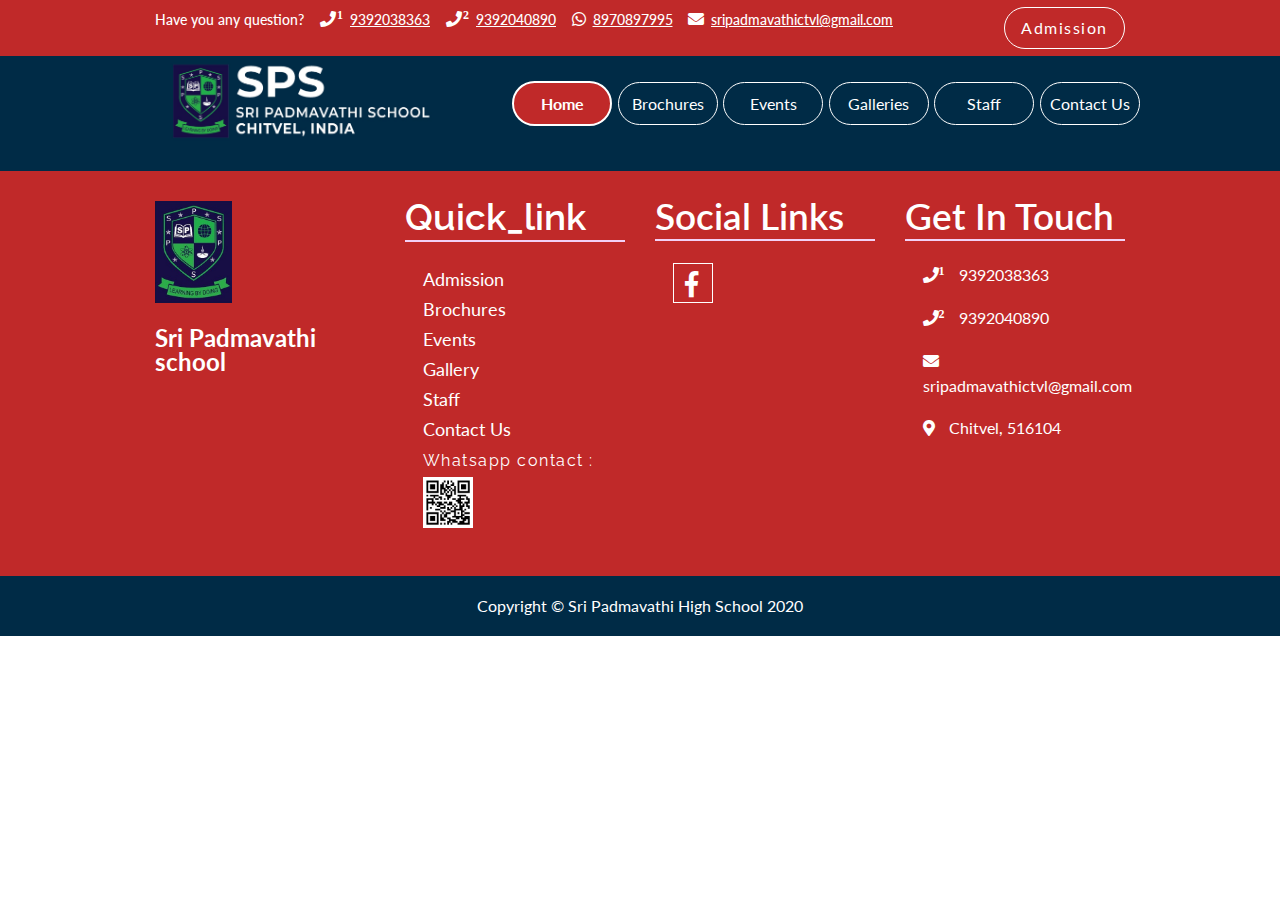
==== commit 769bdc1b: "removing iframe dependency" ====
--- a/index.html
+++ b/index.html
@@ -21,10 +21,10 @@
         <link rel="stylesheet" href="./assets/css/front/theme/rebecca-purple.css">
         <link rel="stylesheet" href="./assets/css/front/responsive.css">
         <link href='https://fonts.googleapis.com/css?family=Lato:300,400,700,400italic,300italic' rel='stylesheet' type='text/css'>
-        <link rel="stylesheet" href="../assets/carousel/docs.theme.min.css">
-
-        <link rel="stylesheet" href="../assets/carousel/owl.carousel.min.css">
-        <link rel="stylesheet" href="../assets/carousel/owl.theme.default.min.css">
+        <link rel="stylesheet" href="./assets/carousel/docs.theme.min.css">
+
+        <link rel="stylesheet" href="./assets/carousel/owl.carousel.min.css">
+        <link rel="stylesheet" href="./assets/carousel/owl.theme.default.min.css">
     
 
         <!--[if lt IE 9]>
--- a/assets/css/front/theme/rebecca-purple.css
+++ b/assets/css/front/theme/rebecca-purple.css
@@ -2742,11 +2742,11 @@
 .buttonWrapper {
     padding: 25px 0px;
 }
-
+/*
 #content-placeholder {
     height: 100vw;
 }
-
+*/
 .logoWrapper .logo {
     background-image: url('../../../images/sps_logo_bg_blue.jpeg');
     background-repeat: no-repeat;
@@ -2772,9 +2772,10 @@
         background-size: contain;
         height: 100%;
     }
+    /*
     #content-placeholder {
         height: 100vh;
-    }
+    } */
     .logoContainer {
         display: none;
     }
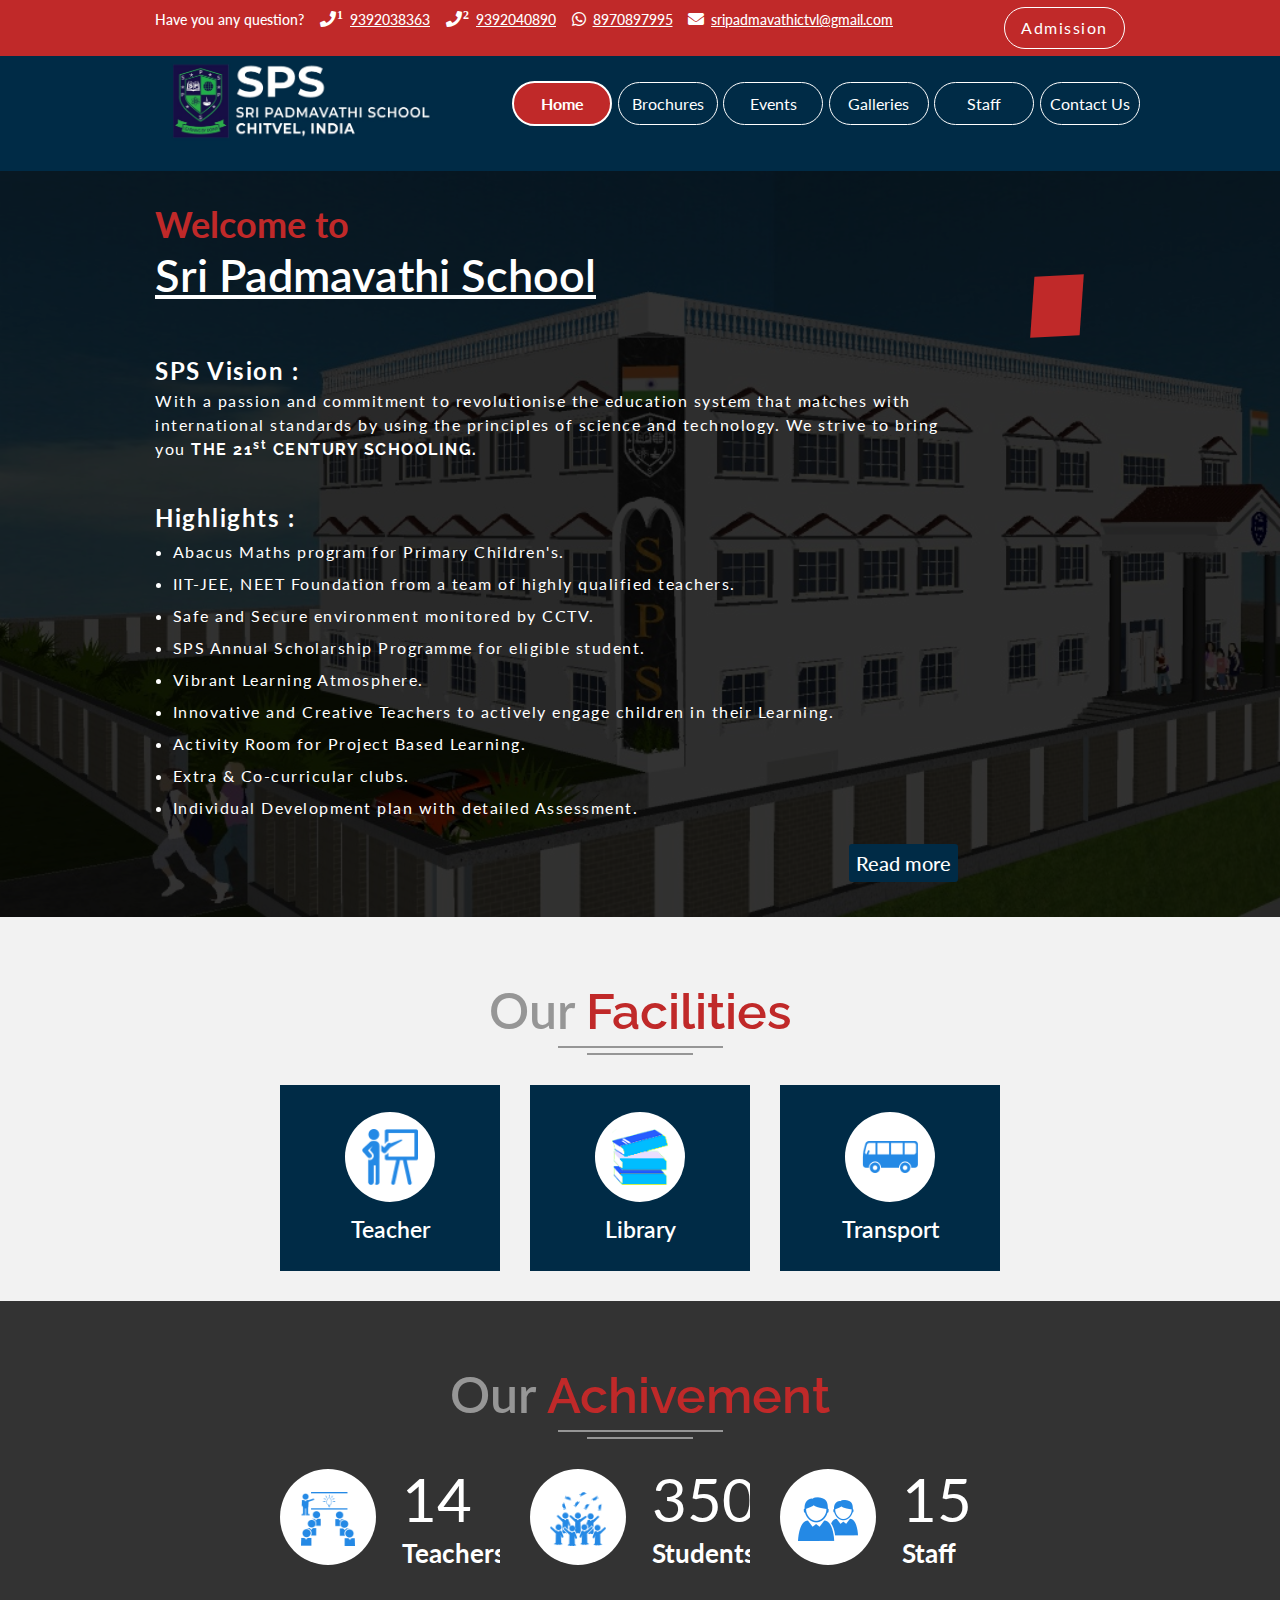
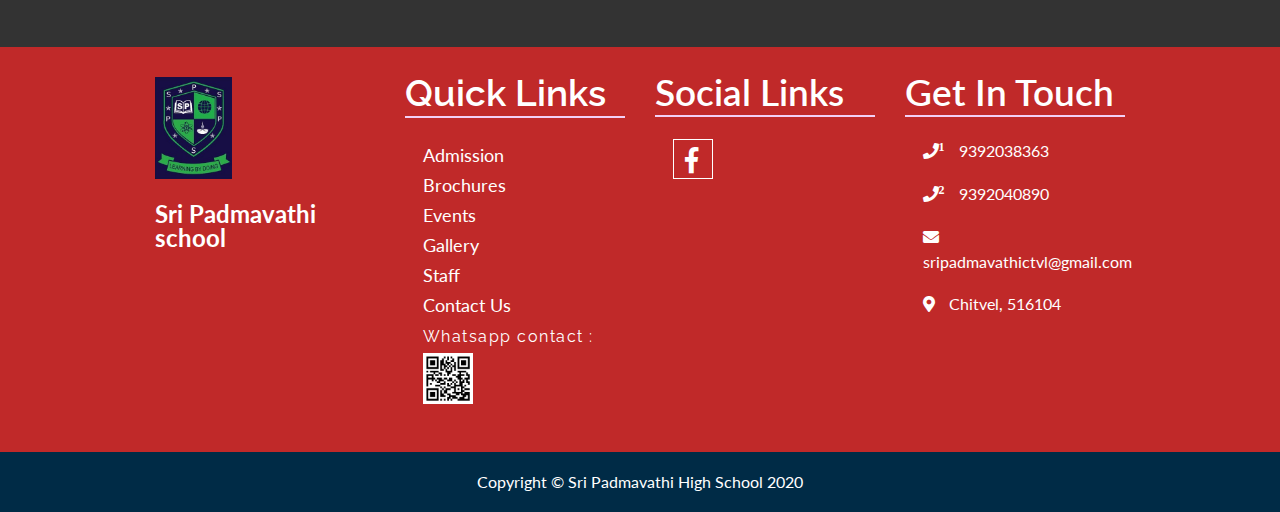
==== commit d7e220ea: "changes" ====
--- a/index.html
+++ b/index.html
@@ -128,7 +128,7 @@
                         </div>
                         <div class="col-lg-3 col-md-5 col-sm-5 col-12">
                             <div class="footer-widget">
-                                <h2 class="fw-title"> <span>Quick_link</span></h2>
+                                <h2 class="fw-title"> <span>Quick Links</span></h2>
                                 <ul class="links">
                                     <li><a href="" src="./src/contact.html">Admission</a></li>
                                     <li><a href="" src="./src/brochure.html">Brochures</a></li>
@@ -199,7 +199,7 @@
         <script>
             $(document).ready(function(){
                 window.scrollTo({top: 0, behavior: 'smooth'});
-                $('#content-placeholder').load('./src/home1.html')
+                $('#content-placeholder').load('./src/home.html')
                 $('.nav-link').click(function(e){
                     e.preventDefault();
                     $('.nav-link').removeClass('active');
@@ -211,7 +211,8 @@
 
                 $(".footer-widget .links a").click(function(e) {
                     e.preventDefault();
-                    $("#content-wrapper-frame").attr("src", $(this).attr("src"));
+                    $('#content-placeholder').load($(this).attr('src'));
+                    // $("#content-wrapper-frame").attr("src", $(this).attr("src"));
         
                     window.scrollTo({top: 0, behavior: 'smooth'});
                 });
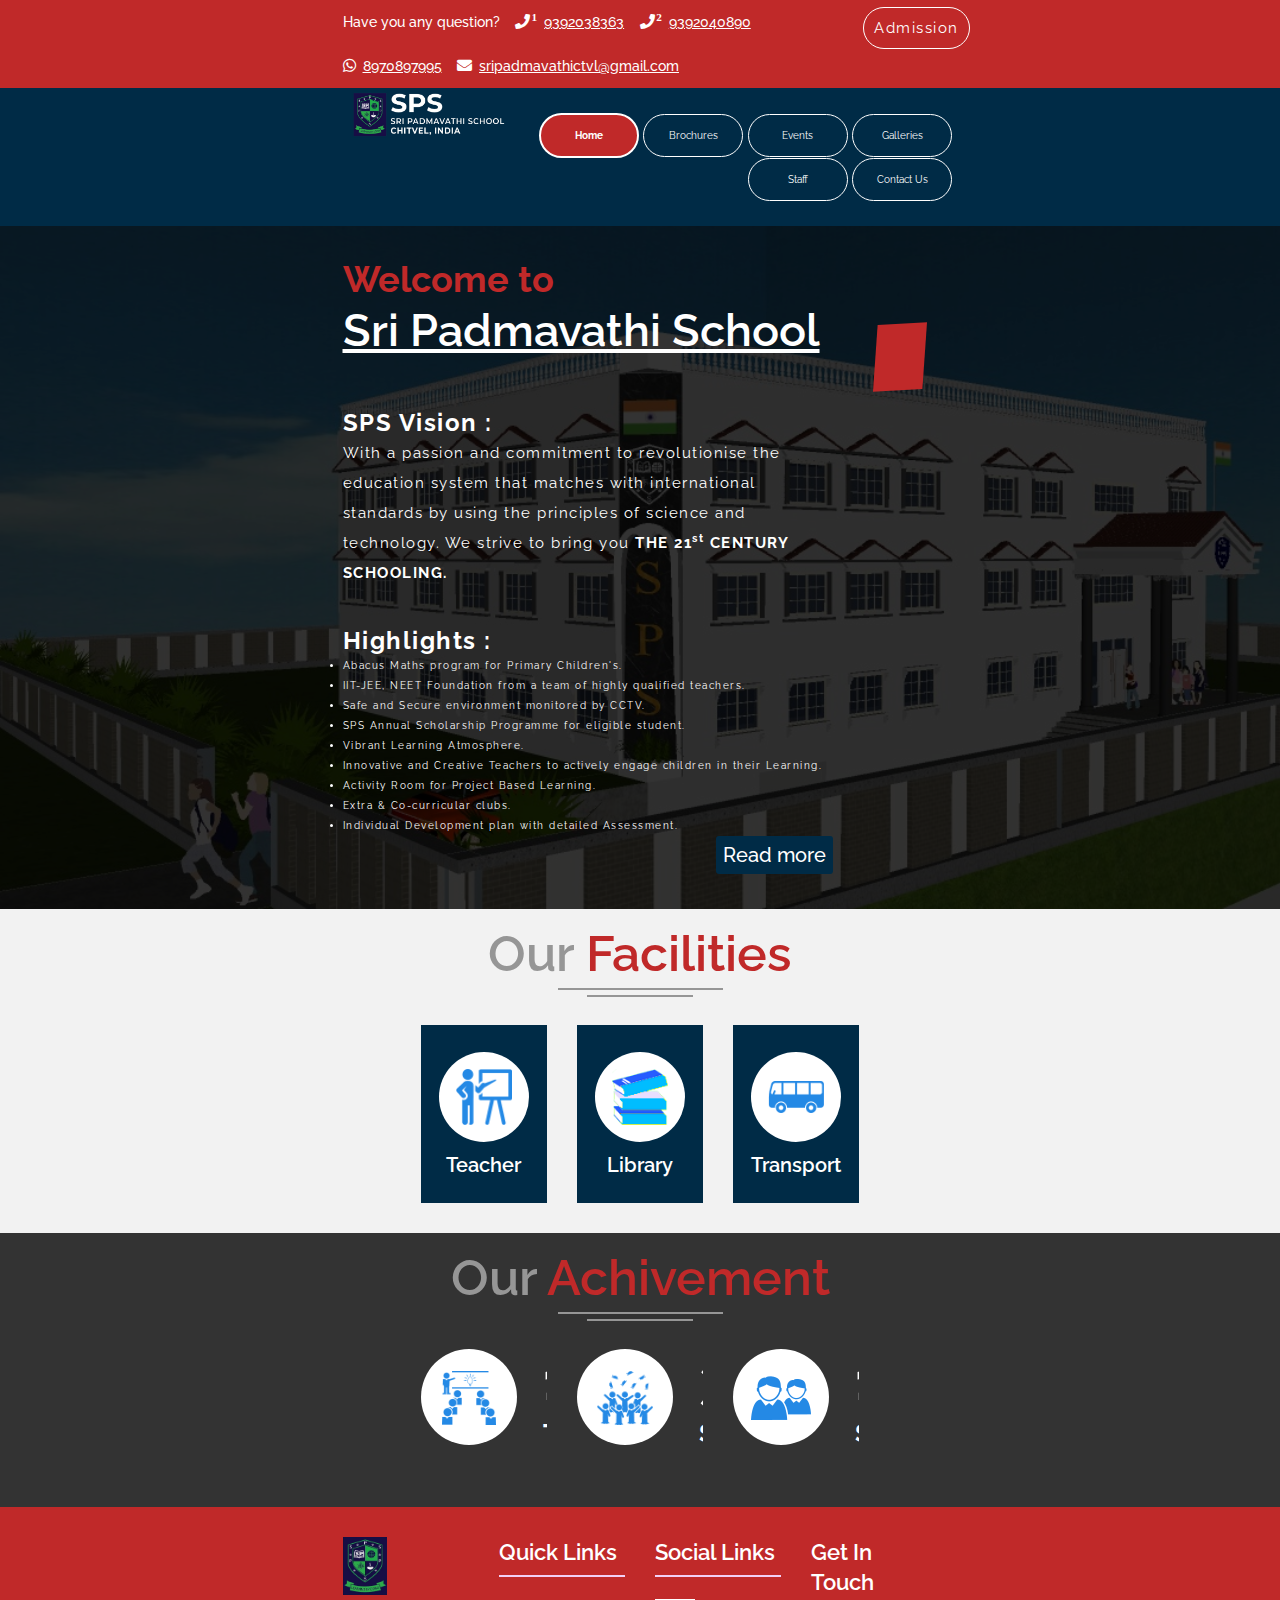
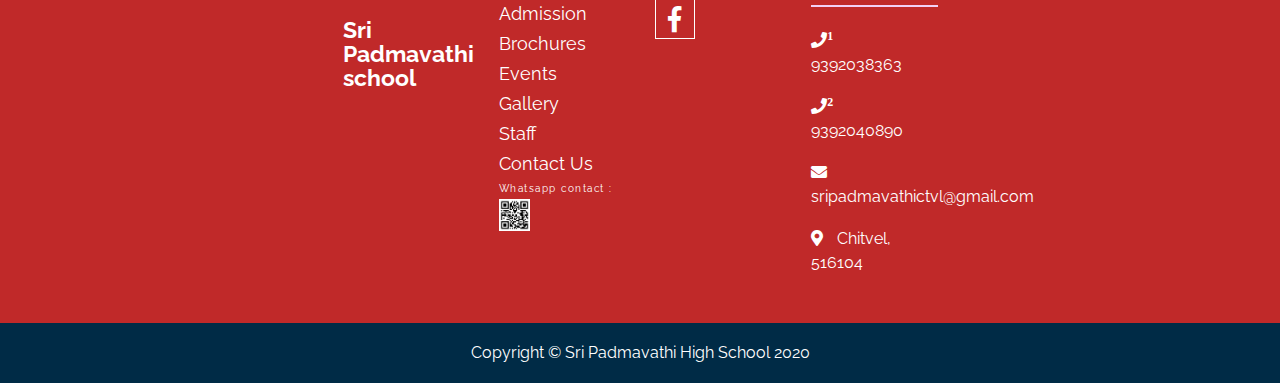
==== commit b048c914: "." ====
--- a/index.html
+++ b/index.html
@@ -18,10 +18,11 @@
         <link rel="stylesheet" href="./assets/css/front/animate.css">
         <link rel="stylesheet" href="./assets/css/front/meanmenu.css">
         <link rel="stylesheet" href="./assets/css/front/jquery.fancybox.min.css">
+        <link rel="stylesheet" href="./assets/carousel/docs.theme.min.css">
         <link rel="stylesheet" href="./assets/css/front/theme/rebecca-purple.css">
         <link rel="stylesheet" href="./assets/css/front/responsive.css">
         <link href='https://fonts.googleapis.com/css?family=Lato:300,400,700,400italic,300italic' rel='stylesheet' type='text/css'>
-        <link rel="stylesheet" href="./assets/carousel/docs.theme.min.css">
+        
 
         <link rel="stylesheet" href="./assets/carousel/owl.carousel.min.css">
         <link rel="stylesheet" href="./assets/carousel/owl.theme.default.min.css">
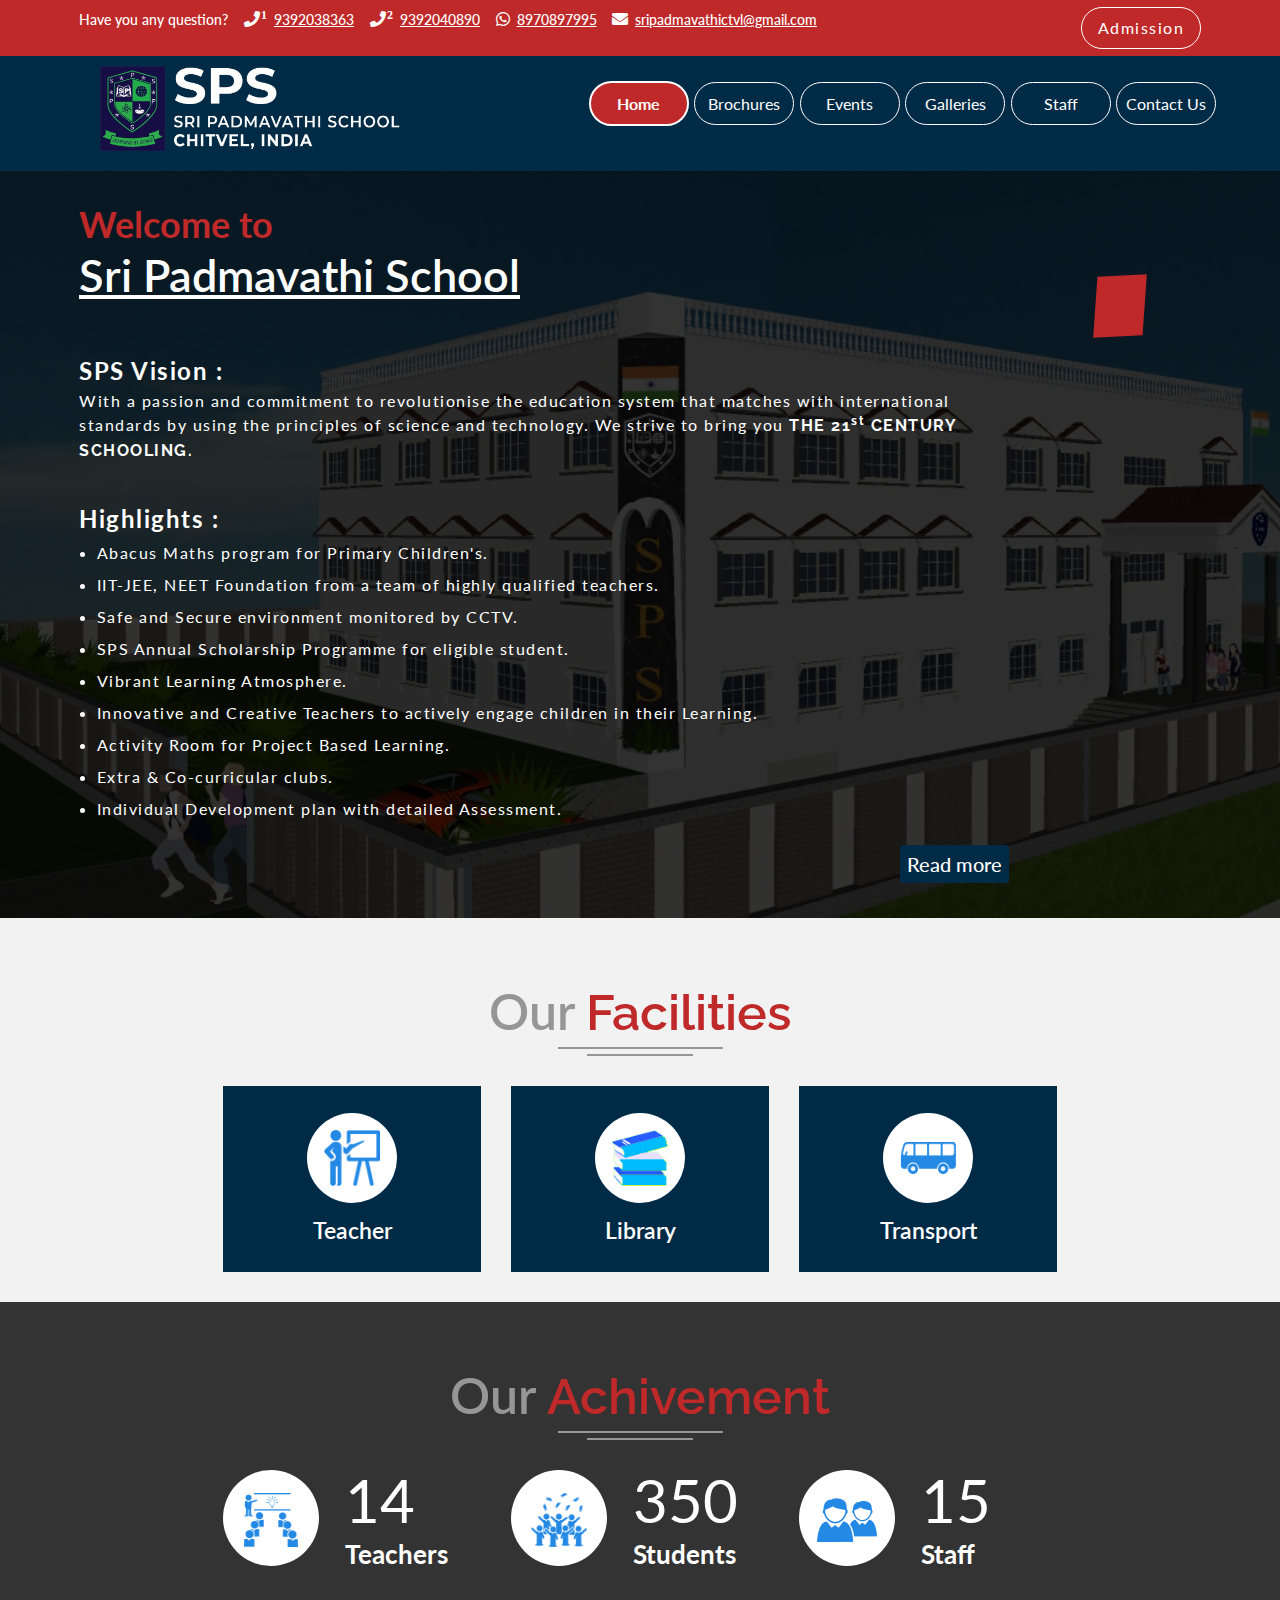
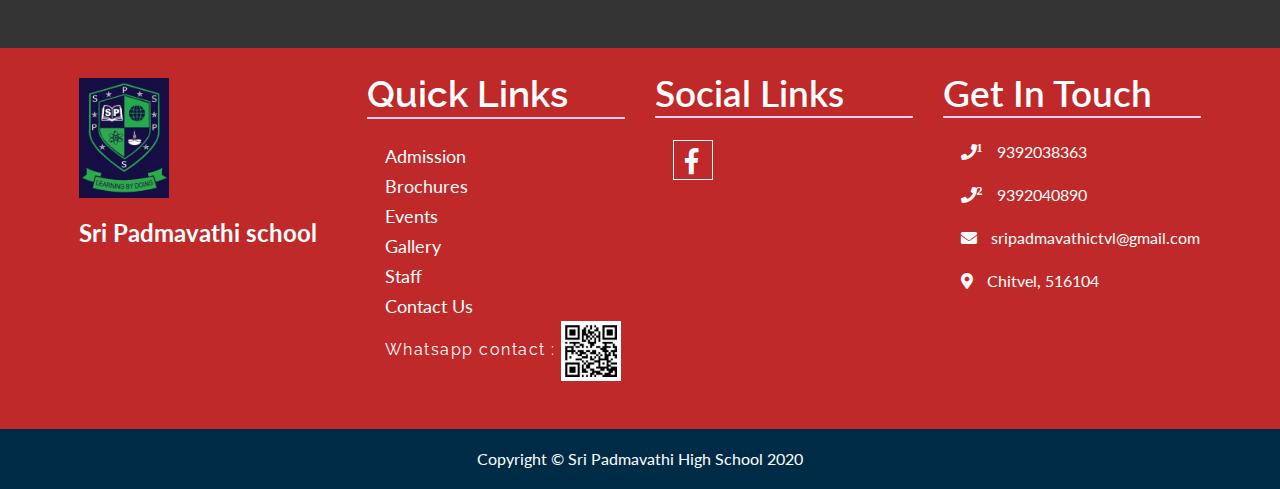
==== commit bbb2b6fb: "." ====
--- a/index.html
+++ b/index.html
@@ -18,11 +18,10 @@
         <link rel="stylesheet" href="./assets/css/front/animate.css">
         <link rel="stylesheet" href="./assets/css/front/meanmenu.css">
         <link rel="stylesheet" href="./assets/css/front/jquery.fancybox.min.css">
-        <link rel="stylesheet" href="./assets/carousel/docs.theme.min.css">
         <link rel="stylesheet" href="./assets/css/front/theme/rebecca-purple.css">
         <link rel="stylesheet" href="./assets/css/front/responsive.css">
         <link href='https://fonts.googleapis.com/css?family=Lato:300,400,700,400italic,300italic' rel='stylesheet' type='text/css'>
-        
+        <link rel="stylesheet" href="./assets/carousel/docs.theme.min.css">
 
         <link rel="stylesheet" href="./assets/carousel/owl.carousel.min.css">
         <link rel="stylesheet" href="./assets/carousel/owl.theme.default.min.css">
--- a/assets/css/front/theme/rebecca-purple.css
+++ b/assets/css/front/theme/rebecca-purple.css
@@ -2762,6 +2762,10 @@
     height: 800px;
 }
 
+.row {
+    max-width: none !important;
+}
+
 @media only screen and (min-width: 240px) and (max-width: 480px) {
     .buttonWrapper {
         padding: 0px;
